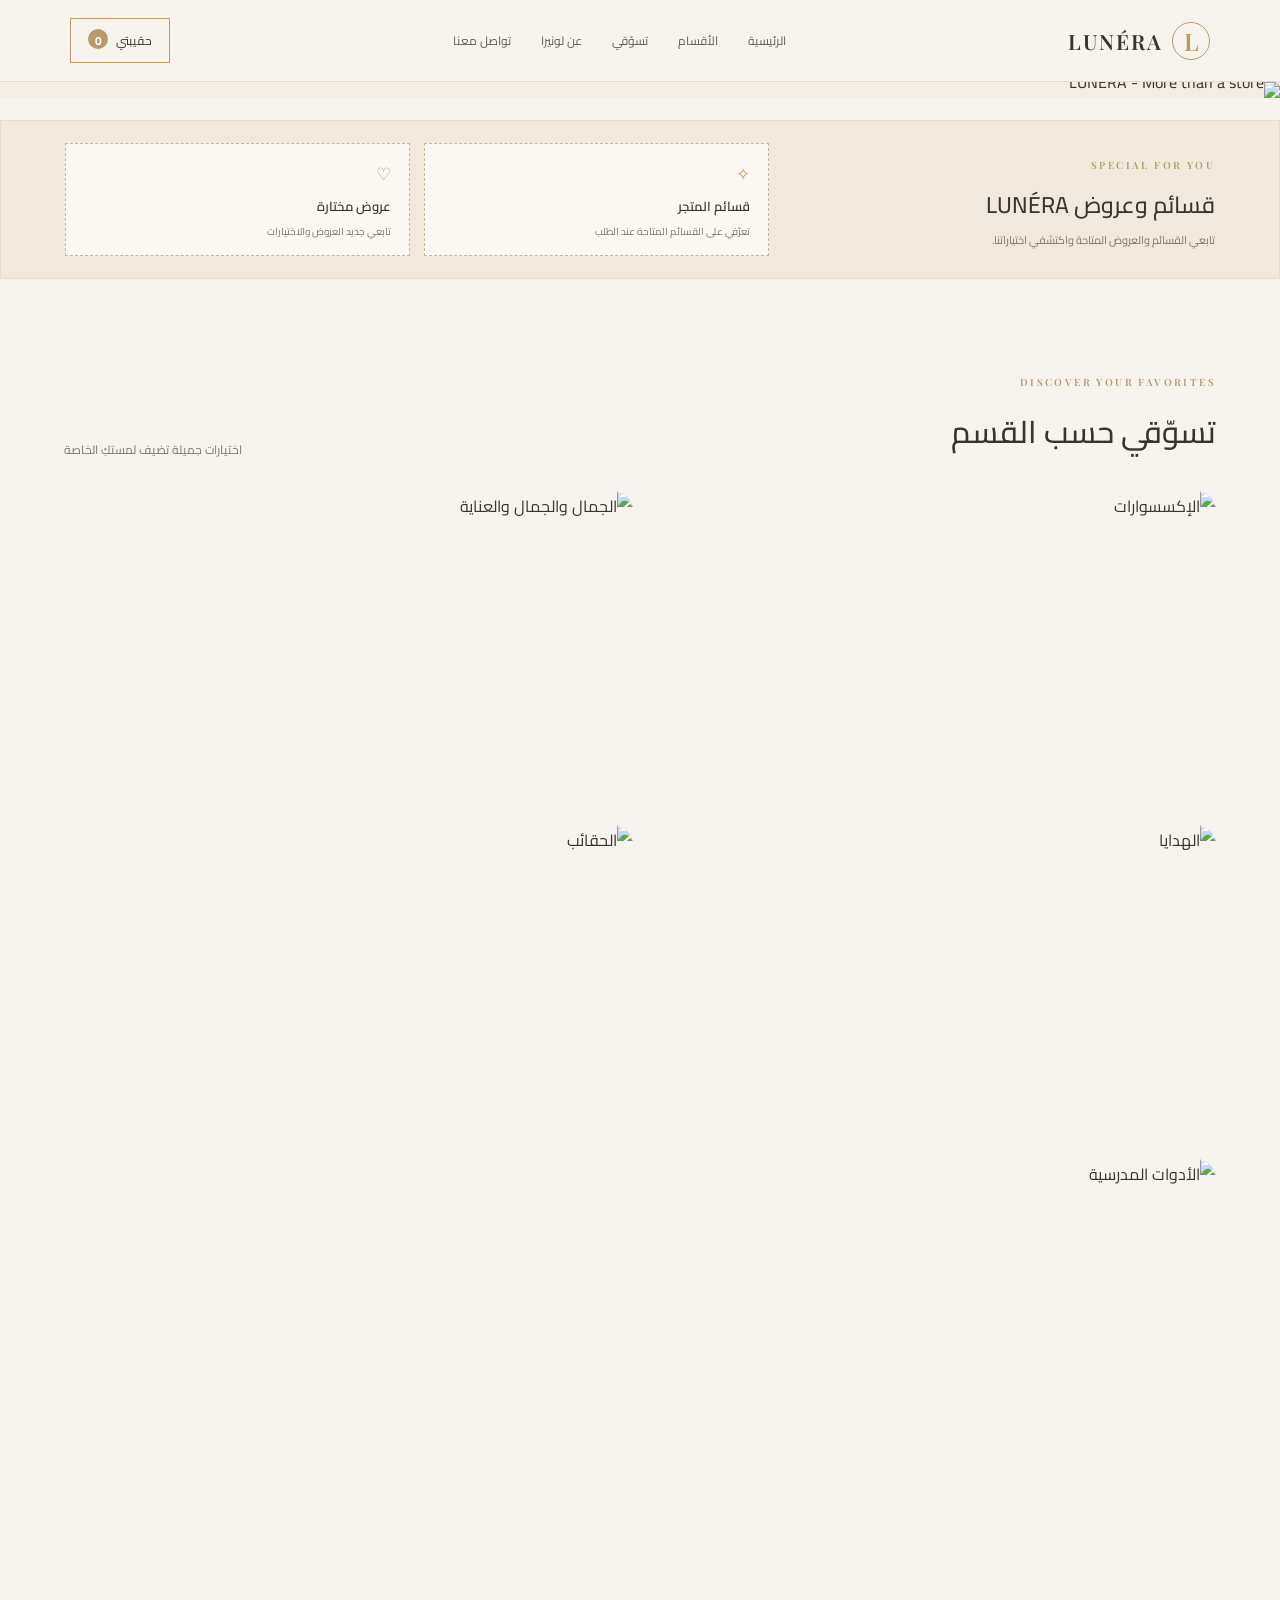
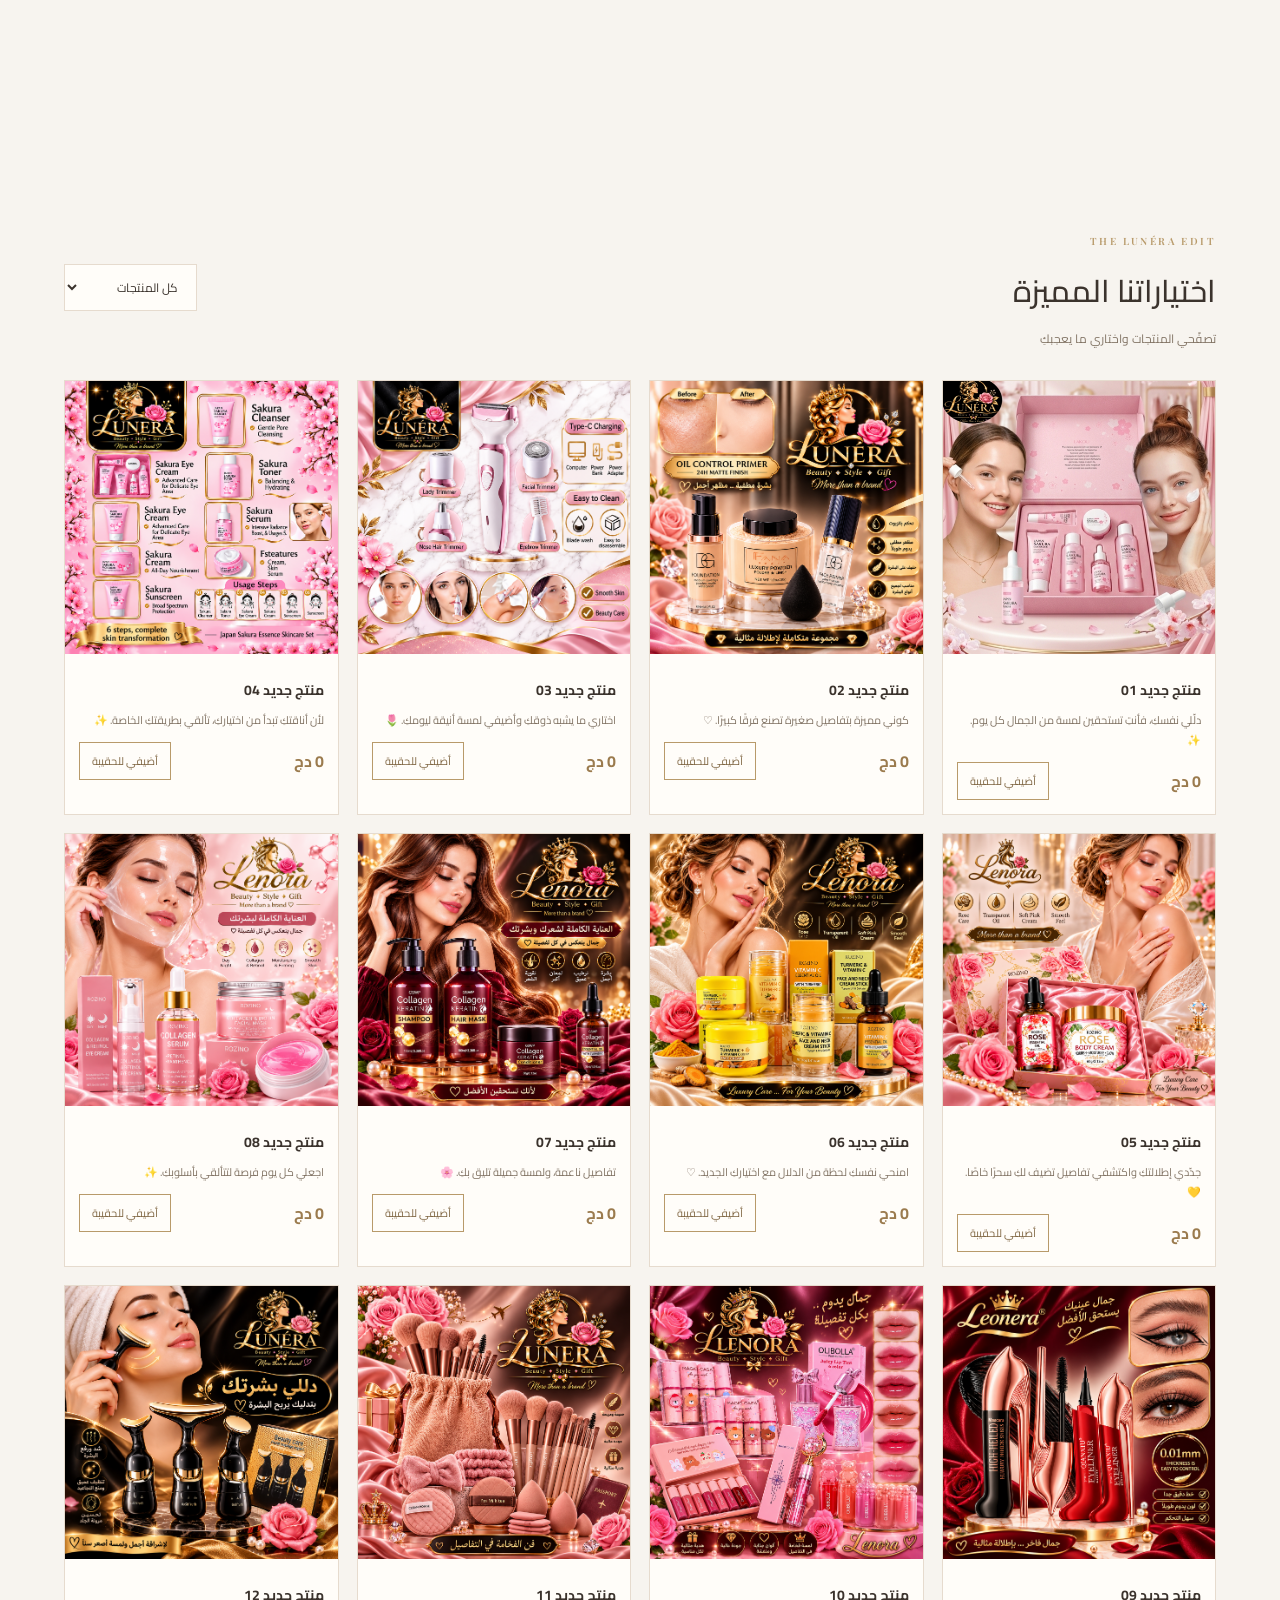
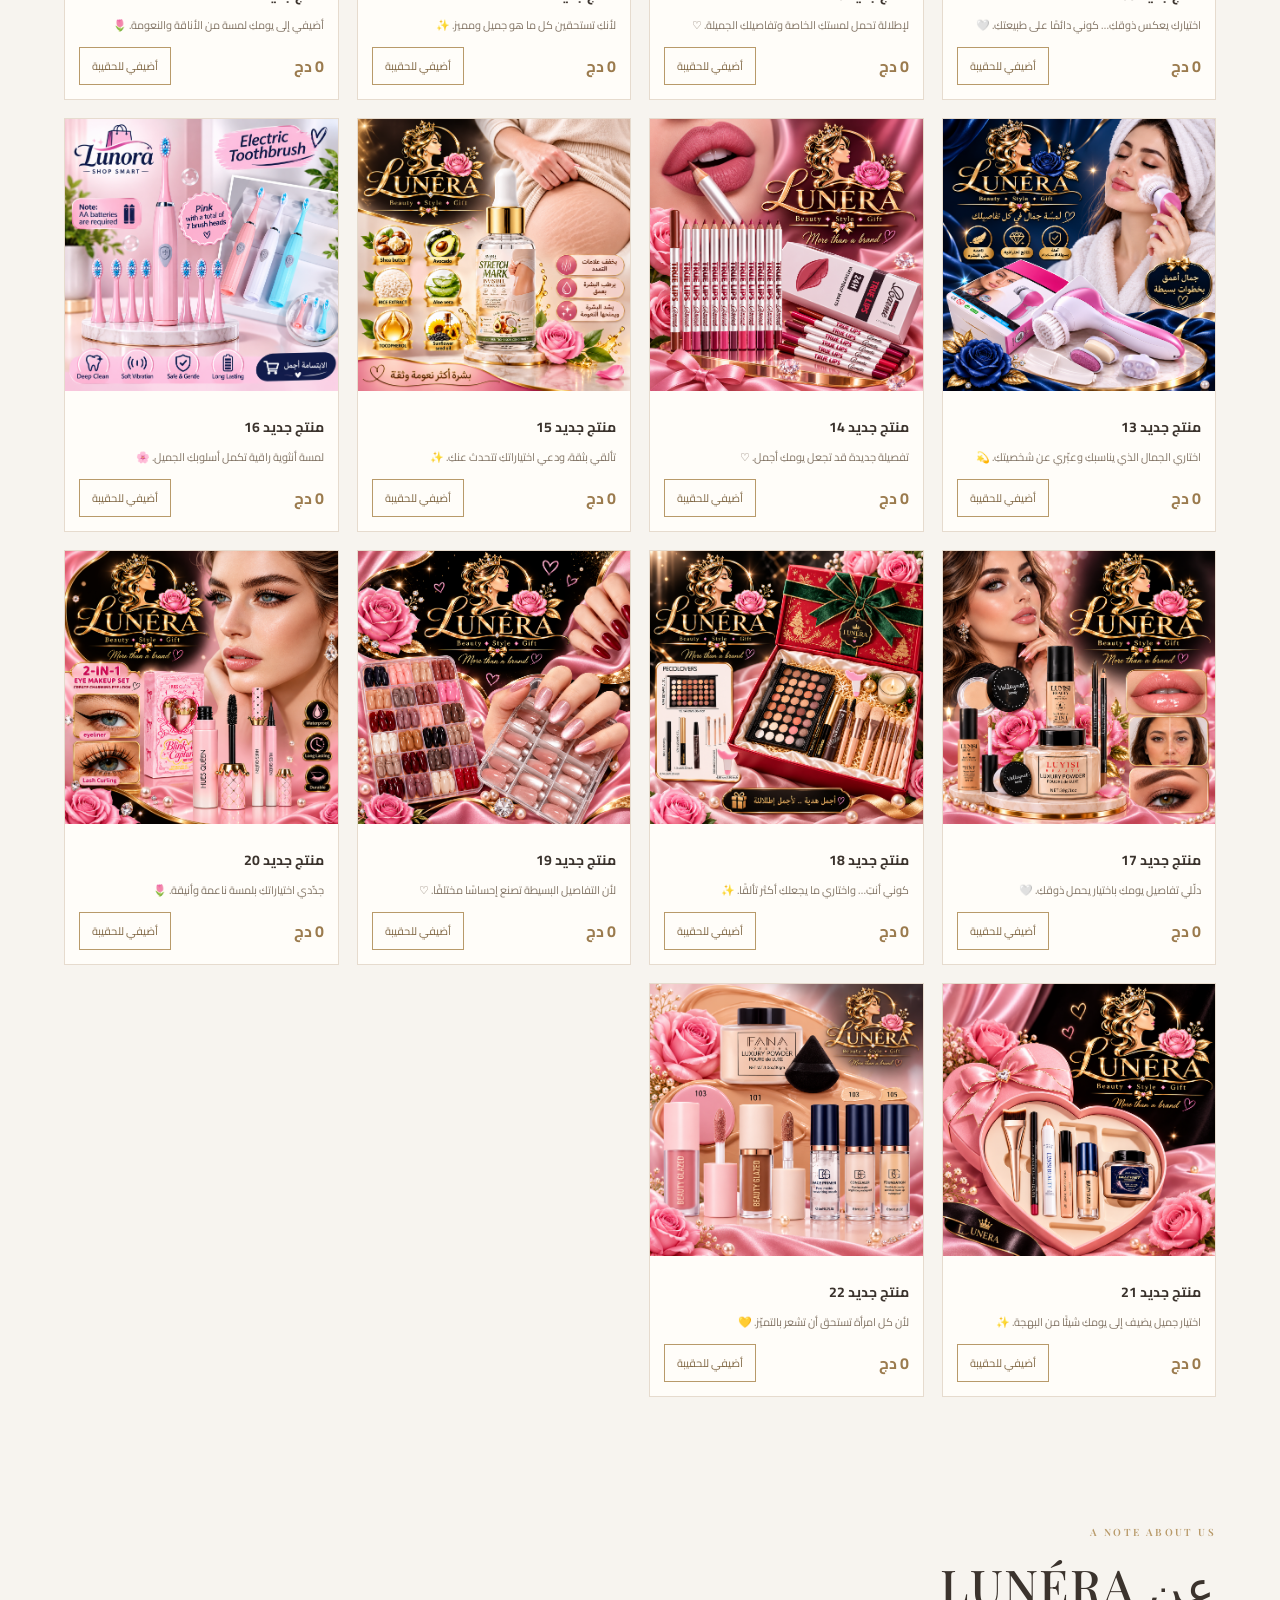
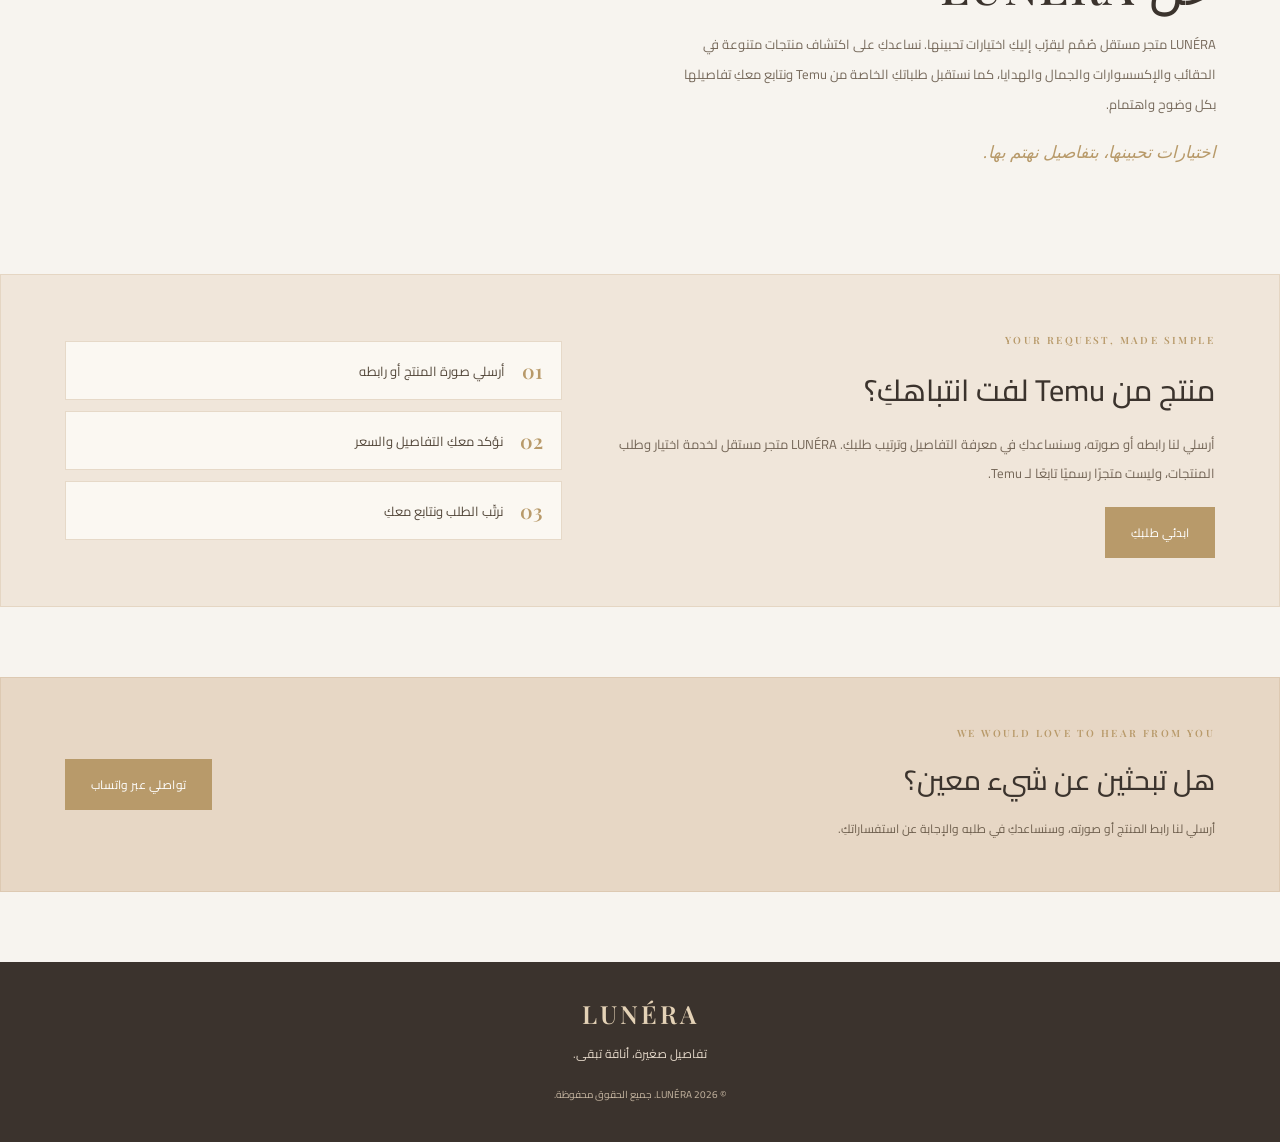
==== index.html @ aeb3ff76 "Remove leftover old bottom image from about section" ====
<!doctype html>
<html lang="ar" dir="rtl">
<head>
<meta charset="utf-8"><meta name="viewport" content="width=device-width,initial-scale=1">
<meta name="theme-color" content="#f7f4ef">
<meta name="description" content="LUNÉRA متجر مستقل يساعدكِ على اكتشاف وطلب اختيارات مميزة من Temu في الجمال والحقائب والإكسسوارات والهدايا.">
<title>LUNÉRA | لونيرا</title>
<link rel="preconnect" href="https://fonts.googleapis.com">
<link href="https://fonts.googleapis.com/css2?family=Cairo:wght@400;500;600;700;800&family=Playfair+Display:wght@500;600;700&display=swap" rel="stylesheet">
<link rel="stylesheet" href="style.css?v=lunera-hero-coupons-02">
</head>
<body>
<header class="topbar">
  <a class="brand" href="#home" aria-label="LUNÉRA الرئيسية"><span class="brand-mark">L</span><span class="brand-name">LUNÉRA</span><small>اختيارات تليق بكِ</small></a>
  <nav aria-label="القائمة الرئيسية"><a href="#home">الرئيسية</a><a href="#categories">الأقسام</a><a href="#products">تسوّقي</a><a href="#about">عن لونيرا</a><a href="#contact">تواصل معنا</a></nav>
  <button class="cart-btn" id="openCart">حقيبتي <b id="cartCount">0</b></button>
</header>
<main id="home">
<section class="hero-banner" aria-label="واجهة LUNÉRA"><img src="https://i.ibb.co/3mbSy3ND/file-000000004c5481f4a9dcb3066d0fc762.png" alt="LUNÉRA - More than a store"><a class="hero-shop-link" href="#categories" aria-label="تسوّقي الآن">تسوّقي الآن</a></section>
<section class="coupon-strip" aria-label="قسائم وعروض LUNÉRA"><div class="coupon-intro"><span class="eyebrow">SPECIAL FOR YOU</span><h2>قسائم وعروض LUNÉRA</h2><p>تابعي القسائم والعروض المتاحة واكتشفي اختياراتنا.</p></div><div class="coupon-card"><span>✧</span><strong>قسائم المتجر</strong><small>تعرّفي على القسائم المتاحة عند الطلب</small></div><div class="coupon-card"><span>♡</span><strong>عروض مختارة</strong><small>تابعي جديد العروض والاختيارات</small></div></section>
<section class="section categories-section" id="categories">
  <div class="section-head"><div><span class="eyebrow">DISCOVER YOUR FAVORITES</span><h2>تسوّقي حسب القسم</h2></div><p>اختيارات جميلة تضيف لمستكِ الخاصة</p></div>
  <div class="category-grid category-banners">
    <button class="category" data-category="الإكسسوارات"><div class="cat-art"><img src="https://i.ibb.co/6cHGXTdV/Picsart-26-11-08-15-51-07-631.jpg" alt="الإكسسوارات"></div></button>
    <button class="category" data-category="الجمال والعناية"><div class="cat-art"><img src="https://i.ibb.co/hRt98vjc/Picsart-26-11-08-15-50-30-032.jpg" alt="الجمال والجمال والعناية"></div></button>
    <button class="category" data-category="الهدايا"><div class="cat-art"><img src="https://i.ibb.co/CLy6m0S/Picsart-26-11-08-15-51-40-936.jpg" alt="الهدايا"></div></button>
    <button class="category" data-category="الحقائب"><div class="cat-art"><img src="https://i.ibb.co/LXPQK1S2/Picsart-26-11-08-15-52-11-140.jpg" alt="الحقائب"></div></button>
    <button class="category category-wide" data-category="الأدوات المدرسية"><div class="cat-art"><img src="https://i.ibb.co/TMfzV0S5/Picsart-26-11-08-15-52-43-314.jpg" alt="الأدوات المدرسية"></div></button>
  </div>
</section>
<section class="section products-section" id="products">
  <div class="section-head products-head"><div><span class="eyebrow">THE LUNÉRA EDIT</span><h2>اختياراتنا المميزة</h2><p>تصفّحي المنتجات واختاري ما يعجبكِ</p></div><select id="filterCategory" aria-label="تصفية المنتجات"><option value="الكل">كل المنتجات</option><option>الحقائب</option><option>الإكسسوارات</option><option>الجمال والعناية</option><option>الهدايا</option><option>منتجات جديدة</option><option>الأدوات المدرسية</option></select></div>
  <div id="productGrid" class="product-grid"><div class="empty-state">قريبًا ستجدين هنا تشكيلتنا المختارة من LUNÉRA ♡</div></div>
</section>
<section class="about-section" id="about">
  <div class="about-copy"><span class="eyebrow">A NOTE ABOUT US</span><h2>عن LUNÉRA</h2><p>LUNÉRA متجر مستقل صُمّم ليقرّب إليكِ اختيارات تحبينها. نساعدكِ على اكتشاف منتجات متنوعة في الحقائب والإكسسوارات والجمال والهدايا، كما نستقبل طلباتكِ الخاصة من Temu ونتابع معكِ تفاصيلها بكل وضوح واهتمام.</p><p class="about-signature">اختيارات تحبينها، بتفاصيل نهتم بها.</p></div>
</section>
<section class="how-to-order" id="how-to-order">
  <div class="order-copy"><span class="eyebrow">YOUR REQUEST, MADE SIMPLE</span><h2>منتج من Temu لفت انتباهكِ؟</h2><p>أرسلي لنا رابطه أو صورته، وسنساعدكِ في معرفة التفاصيل وترتيب طلبكِ. LUNÉRA متجر مستقل لخدمة اختيار وطلب المنتجات، وليست متجرًا رسميًا تابعًا لـ Temu.</p><a class="gold-btn" href="#contact">ابدئي طلبكِ</a></div>
  <div class="order-steps"><div><b>01</b><span>أرسلي صورة المنتج أو رابطه</span></div><div><b>02</b><span>نؤكد معكِ التفاصيل والسعر</span></div><div><b>03</b><span>نرتّب الطلب ونتابع معكِ</span></div></div>
</section>
<section class="contact" id="contact"><div><span class="eyebrow">WE WOULD LOVE TO HEAR FROM YOU</span><h2>هل تبحثين عن شيء معين؟</h2><p>أرسلي لنا رابط المنتج أو صورته، وسنساعدكِ في طلبه والإجابة عن استفساراتكِ.</p></div><a id="contactWhatsApp" class="gold-btn" href="#">تواصلي عبر واتساب</a></section>
</main>
<footer><div class="footer-brand">LUNÉRA</div><p>تفاصيل صغيرة، أناقة تبقى.</p><small>© <span id="year"></span> LUNÉRA. جميع الحقوق محفوظة.</small></footer>
<div class="overlay" id="cartOverlay"><aside class="cart-panel"><div class="cart-head"><h3>حقيبة التسوق</h3><button id="closeCart" aria-label="إغلاق">×</button></div><div id="cartItems" class="cart-items"><p class="muted">حقيبتك فارغة حاليًا.</p></div><div class="cart-total"><span>المجموع</span><strong id="cartTotal">0 دج</strong></div><form id="checkoutForm"><input id="customerName" placeholder="الاسم الكامل" required><input id="customerPhone" placeholder="رقم الهاتف" inputmode="tel" required><select id="customerWilaya" required><option value="">اختاري الولاية</option></select><textarea id="customerAddress" placeholder="العنوان بالتفصيل" required></textarea><button class="gold-btn full" type="submit">إرسال الطلب عبر واتساب</button></form></aside></div>
<script src="store.js"></script>
</body></html>
---- style.css ----
:root{--ivory:#f7f4ef;--cream:#f3ede4;--champagne:#ead9c6;--sand:#d9c4ac;--gold:#b89a6a;--gold-light:#e4d2b6;--ink:#3b332d;--muted:#827465;--line:#e6dbce;--white:#fffdf9}
*{box-sizing:border-box}html{scroll-behavior:smooth;background:var(--ivory)}body{margin:0;background:var(--ivory);color:var(--ink);font-family:Cairo,Arial,sans-serif}a{color:inherit}button,select,input,textarea{font:inherit}button{cursor:pointer}
.topbar{height:82px;padding:0 5.5%;display:flex;align-items:center;justify-content:space-between;gap:24px;background:rgba(247,244,239,.96);border-bottom:1px solid var(--line);position:sticky;top:0;z-index:20;backdrop-filter:blur(14px)}
.brand{display:flex;align-items:center;gap:9px;text-decoration:none;color:var(--ink)}.brand-mark{width:38px;height:38px;border:1px solid var(--gold);border-radius:50%;display:grid;place-items:center;color:var(--gold);font:600 24px 'Playfair Display',serif}.brand-name{font:600 21px 'Playfair Display',serif;letter-spacing:2px}.brand small{display:none}
nav{display:flex;align-items:center;gap:30px}nav a{text-decoration:none;color:#65594d;font-size:12px;transition:color .2s}nav a:hover{color:var(--gold)}
.cart-btn{border:1px solid var(--gold);border-radius:0;padding:10px 17px;background:transparent;color:var(--ink);font-size:12px}.cart-btn b{display:inline-grid;place-items:center;min-width:20px;height:20px;border-radius:50%;margin-right:5px;background:var(--gold);color:white}
.hero{min-height:590px;padding:54px 7%;display:grid;grid-template-columns:.88fr 1.12fr;gap:5%;align-items:center;background:linear-gradient(115deg,#f7f4ef 0%,#f2e8dc 100%);overflow:hidden}
.hero-copy{max-width:510px}.eyebrow{font:600 10px 'Playfair Display',serif;letter-spacing:2.4px;color:var(--gold);display:inline-block}.hero h1{font-size:clamp(38px,5vw,66px);font-weight:500;line-height:1.35;margin:18px 0;color:var(--ink)}.hero h1 em{font:500 clamp(44px,5.5vw,72px) 'Playfair Display',serif;color:var(--gold);font-style:normal}.hero p{max-width:450px;font-size:14px;line-height:2.2;color:#76695b;margin:0 0 25px}.gold-btn{display:inline-flex;align-items:center;justify-content:center;gap:18px;padding:13px 25px;background:var(--gold);border:1px solid var(--gold);color:white;text-decoration:none;font-size:12px;letter-spacing:.2px;transition:all .2s}.gold-btn:hover{background:#9f8054;transform:translateY(-2px)}.hero-note{display:block;margin-top:24px;color:#998977;font-size:10px;letter-spacing:.3px}
.hero-gallery{height:465px;position:relative;display:grid;grid-template-columns:1.35fr .8fr;grid-template-rows:1fr 1fr;gap:12px;direction:ltr}.hero-photo{overflow:hidden;background:var(--champagne)}.hero-photo img{width:100%;height:100%;display:block;object-fit:cover}.hero-photo-main{grid-row:1/3}.hero-photo-top,.hero-photo-bottom{min-height:0}.gallery-stamp{position:absolute;bottom:20px;left:20px;padding:12px 16px;background:rgba(247,244,239,.92);color:var(--ink);font:600 16px 'Playfair Display',serif;letter-spacing:2px;text-align:center}.gallery-stamp small{font:9px Cairo;letter-spacing:1px;color:var(--gold)}
.promise{display:flex;justify-content:center;gap:9%;padding:17px 12px;background:#eee5da;border-top:1px solid #e7d9c7;border-bottom:1px solid #e7d9c7;color:#695b4b;font-size:11px}
.section{max-width:1500px;margin:auto;padding:78px 5%}.section-head{display:flex;align-items:end;justify-content:space-between;gap:20px;margin-bottom:30px}.section-head h2,.about-copy h2,.contact h2{font-size:31px;font-weight:500;margin:8px 0 0;color:var(--ink)}.section-head p{font-size:12px;color:var(--muted);margin:0}.category-grid{display:grid;grid-template-columns:repeat(4,minmax(0,1fr));gap:17px}.category{padding:0 0 18px;text-align:right;background:var(--white);border:1px solid var(--line);color:var(--ink);transition:transform .25s,box-shadow .25s}.category:hover{transform:translateY(-5px);box-shadow:0 14px 32px #55432b12}.cat-art{height:255px;overflow:hidden;background:#eee5da}.cat-art img{width:100%;height:100%;object-fit:cover;display:block;transition:transform .5s}.category:hover .cat-art img{transform:scale(1.04)}.category-kicker{display:block;margin:15px 17px 3px;color:var(--gold);font:10px 'Playfair Display',serif;letter-spacing:1.5px}.category strong{display:block;margin:0 17px;font-size:17px;font-weight:600}.category small{display:block;margin:2px 17px;color:var(--muted);font-size:11px}
.products-section{padding-top:25px}.products-head{align-items:center}.products-head p{margin-top:7px}.section-head select{padding:10px 14px;border:1px solid var(--line);background:var(--white);color:var(--ink);border-radius:0;font-size:12px}.product-grid{display:grid;grid-template-columns:repeat(4,minmax(0,1fr));gap:18px}.product-card{border:1px solid var(--line);background:var(--white);overflow:hidden}.product-card img{width:100%;aspect-ratio:1/1;object-fit:cover;background:var(--cream)}.product-info{padding:14px}.product-info h3{font-size:14px;margin:0 0 7px;color:var(--ink)}.product-info p{color:var(--muted);font-size:11px;margin:0 0 12px}.product-bottom{display:flex;align-items:center;justify-content:space-between;gap:8px}.price{font-weight:700;color:#9b7b4e}.add-btn{border:1px solid var(--gold);background:transparent;color:#806744;padding:8px 12px;font-size:11px}.add-btn:hover{background:var(--gold);color:white}.empty-state{grid-column:1/-1;text-align:center;padding:45px 15px;border:1px dashed #d7c4aa;background:#fffdf9;color:#887762}
.about-section{max-width:1380px;margin:20px auto 75px;padding:0 5%;display:grid;grid-template-columns:1fr 1fr;align-items:center;gap:7%}.about-image{height:390px;overflow:hidden;background:var(--champagne)}.about-image img{width:100%;height:100%;object-fit:cover;display:block}.about-copy{padding:20px 0}.about-copy h2{font:500 48px 'Playfair Display',serif;letter-spacing:1px}.about-copy p{font-size:13px;line-height:2.3;color:#76695b}.about-copy .about-signature{font:italic 17px 'Playfair Display',serif;color:var(--gold);margin-top:20px}
.how-to-order{max-width:1380px;margin:0 auto 70px;padding:48px 5%;display:grid;grid-template-columns:1.1fr .9fr;gap:45px;align-items:center;background:#f0e6da;border:1px solid #e5d6c3}.how-to-order h2{font-size:30px;font-weight:500;margin:9px 0 12px}.how-to-order p{font-size:13px;line-height:2.2;color:#746657;margin:0 0 20px}.order-steps{display:grid;gap:11px}.order-steps>div{display:flex;align-items:center;gap:17px;padding:15px 18px;background:#fbf8f2;border:1px solid #e6d9c8;color:#54483b;font-size:13px}.order-steps b{font:600 20px 'Playfair Display',serif;color:var(--gold)}
.contact{max-width:1380px;margin:0 auto 70px;padding:38px 5%;display:flex;align-items:center;justify-content:space-between;gap:25px;background:#e7d7c5;border:1px solid #ddc9b2}.contact h2{font-size:28px}.contact p{font-size:12px;color:#6f604f;line-height:1.9}
footer{text-align:center;padding:35px 15px;background:#3b332d;color:#f7f4ef}footer .footer-brand{font:600 25px 'Playfair Display',serif;letter-spacing:3px;color:#e4d2b6}footer p{font-size:12px;color:#e3d7c8}footer small{font-size:10px;color:#c7b7a2}
.overlay{display:none;position:fixed;inset:0;background:#211b14a8;z-index:40;justify-content:flex-start}.overlay.show{display:flex}.cart-panel{background:var(--white);width:min(440px,100%);height:100%;padding:22px;overflow:auto;box-shadow:10px 0 40px #0002}.cart-head{display:flex;justify-content:space-between;align-items:center}.cart-head h3{margin:0}.cart-head button{border:0;background:none;font-size:30px;color:var(--ink)}.cart-items{padding:15px 0}.cart-line{display:flex;justify-content:space-between;gap:10px;border-bottom:1px solid var(--line);padding:10px 0;font-size:13px}.cart-line button{border:0;background:none;color:#9b7b4e}.muted{color:var(--muted)}.cart-total{display:flex;justify-content:space-between;border-top:1px solid var(--line);padding:15px 0;font-weight:800}#checkoutForm{display:grid;gap:10px}#checkoutForm input,#checkoutForm select,#checkoutForm textarea{width:100%;padding:12px;border:1px solid var(--line);font:inherit;background:white;color:var(--ink)}#checkoutForm textarea{min-height:75px}.full{width:100%;border:0}
@media(max-width:900px){.topbar{padding:0 3%;gap:12px}nav{gap:14px}.hero{padding:40px 5%;min-height:490px}.hero-gallery{height:390px}.cat-art{height:200px}}
@media(max-width:650px){.topbar{height:68px;padding:0 4%;gap:8px}.brand-mark{width:31px;height:31px;font-size:20px}.brand-name{font-size:16px}nav{gap:10px}nav a{font-size:9px}nav a:nth-child(4),nav a:nth-child(5){display:none}.cart-btn{padding:7px 9px;font-size:10px}.hero{display:flex;flex-direction:column-reverse;gap:23px;padding:24px 5% 32px;min-height:0}.hero-gallery{width:100%;height:300px;grid-template-columns:1.25fr .8fr;gap:7px}.hero-copy{width:100%;max-width:none}.hero h1{font-size:38px;margin:9px 0}.hero h1 em{font-size:45px}.hero p{font-size:12px;line-height:2}.hero-note{margin-top:14px}.promise{gap:12px;flex-wrap:wrap;font-size:9px;padding:13px 7px}.section{padding:48px 4%}.section-head{align-items:start;flex-direction:column;margin-bottom:20px}.section-head h2,.about-copy h2{font-size:26px}.section-head p{font-size:11px}.category-grid{grid-template-columns:repeat(2,minmax(0,1fr));gap:11px}.cat-art{height:160px}.category strong{font-size:14px}.category small{font-size:10px}.category-kicker{font-size:8px;margin-top:11px}.products-head{flex-direction:row;align-items:end}.products-head h2{font-size:23px}.products-head select{max-width:115px;font-size:10px;padding:8px 7px}.product-grid{grid-template-columns:repeat(2,minmax(0,1fr));gap:10px}.product-info{padding:10px}.product-info h3{font-size:12px}.product-info p{font-size:10px}.add-btn{font-size:10px;padding:6px 8px}.about-section{grid-template-columns:1fr;gap:18px;margin:5px auto 45px;padding:0 4%}.about-image{height:260px}.about-copy{padding:0}.about-copy p{font-size:12px}.how-to-order{margin:0 4% 45px;padding:28px 5%;grid-template-columns:1fr;gap:20px}.how-to-order h2{font-size:24px}.how-to-order p{font-size:12px}.order-steps>div{padding:12px;font-size:11px}.contact{margin:0 4% 45px;padding:28px 5%;display:block;text-align:center}.contact h2{font-size:23px}.contact p{font-size:11px}.contact .gold-btn{margin-top:12px}}
@media(max-width:380px){nav{gap:7px}nav a{font-size:8px}.brand-name{font-size:14px}.cart-btn{font-size:9px;padding:6px}.hero-gallery{height:250px}.cat-art{height:135px}}

/* LUNÉRA visual layout: supplied hero and five category banners */
.hero-banner{position:relative;width:100%;max-width:1500px;margin:0 auto;background:var(--cream);overflow:hidden;line-height:0}
.hero-banner>img{display:block;width:100%;height:auto;max-height:560px;object-fit:cover;object-position:center}
.hero-shop-link{position:absolute;left:15%;bottom:18%;width:1px;height:1px;overflow:hidden;opacity:0}
.coupon-strip{max-width:1380px;margin:22px auto 8px;padding:22px 5%;display:grid;grid-template-columns:1.25fr 1fr 1fr;gap:14px;align-items:center;background:#f1e8de;border:1px solid var(--line)}
.coupon-intro h2{font-size:23px;font-weight:500;margin:5px 0;color:var(--ink)}.coupon-intro p{font-size:11px;color:var(--muted);margin:0;line-height:1.8}
.coupon-card{min-height:88px;padding:14px 18px;display:flex;flex-direction:column;justify-content:center;gap:4px;background:#fbf8f3;border:1px dashed #cbb596;color:var(--ink)}.coupon-card>span{font-size:17px;color:var(--gold)}.coupon-card strong{font-size:13px;font-weight:600}.coupon-card small{font-size:10px;color:var(--muted)}
.category-banners{grid-template-columns:repeat(2,minmax(0,1fr));gap:15px}.category-banners .category{padding:0;border:0;background:transparent;overflow:hidden}.category-banners .cat-art{height:auto;aspect-ratio:570/320;background:transparent;border-radius:20px;overflow:hidden}.category-banners .cat-art img{width:100%;height:100%;object-fit:cover;display:block}.category-banners .category-wide{grid-column:1/-1}.category-banners .category-wide .cat-art{aspect-ratio:2.05/1}.category-banners .category:hover{transform:translateY(-3px);box-shadow:none}
@media(max-width:650px){.hero-banner>img{width:100%;height:auto;max-height:none;object-fit:contain}.coupon-strip{margin:12px 4% 0;padding:15px 12px;grid-template-columns:1fr 1fr;gap:9px}.coupon-intro{grid-column:1/-1}.coupon-intro h2{font-size:19px}.coupon-card{min-height:78px;padding:10px}.coupon-card strong{font-size:11px}.coupon-card small{font-size:9px}.category-banners{grid-template-columns:1fr;gap:11px}.category-banners .category-wide{grid-column:auto}.category-banners .cat-art{aspect-ratio:570/320;border-radius:15px}.category-banners .category-wide .cat-art{aspect-ratio:570/320}}
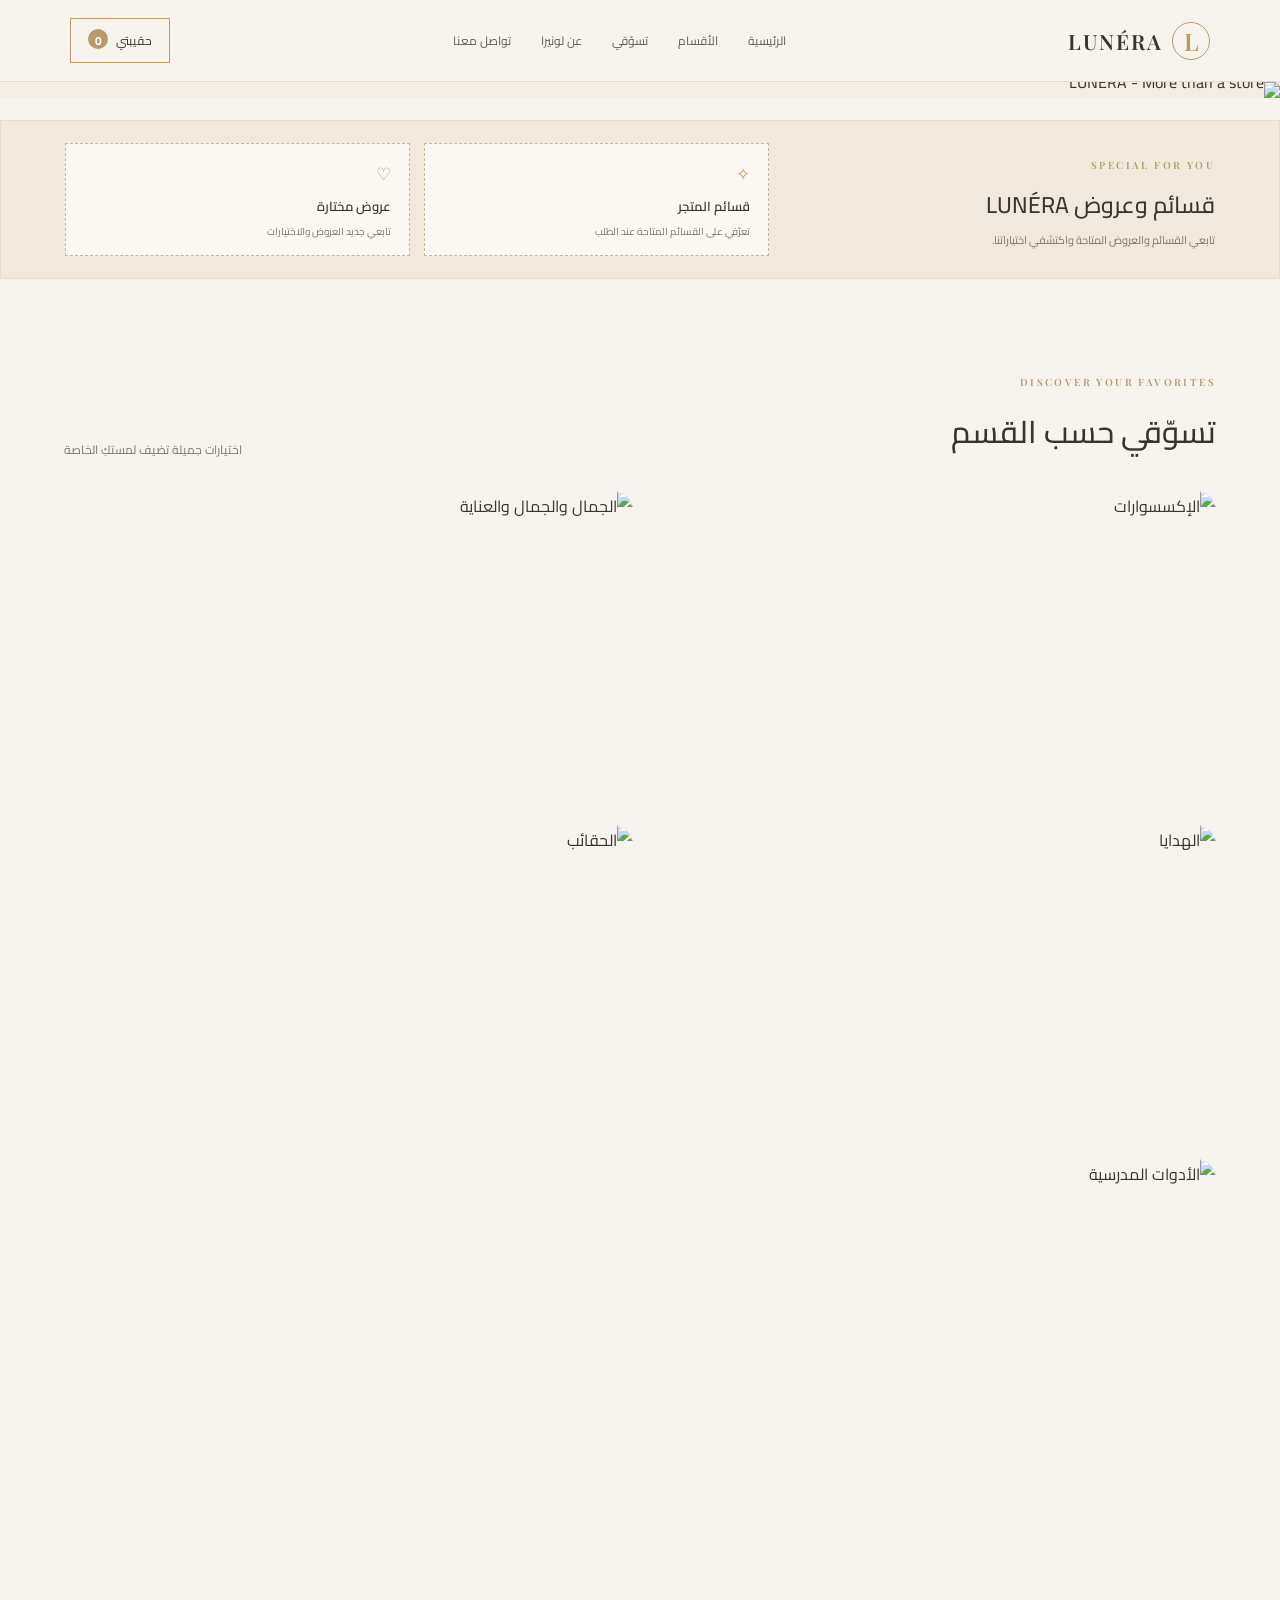
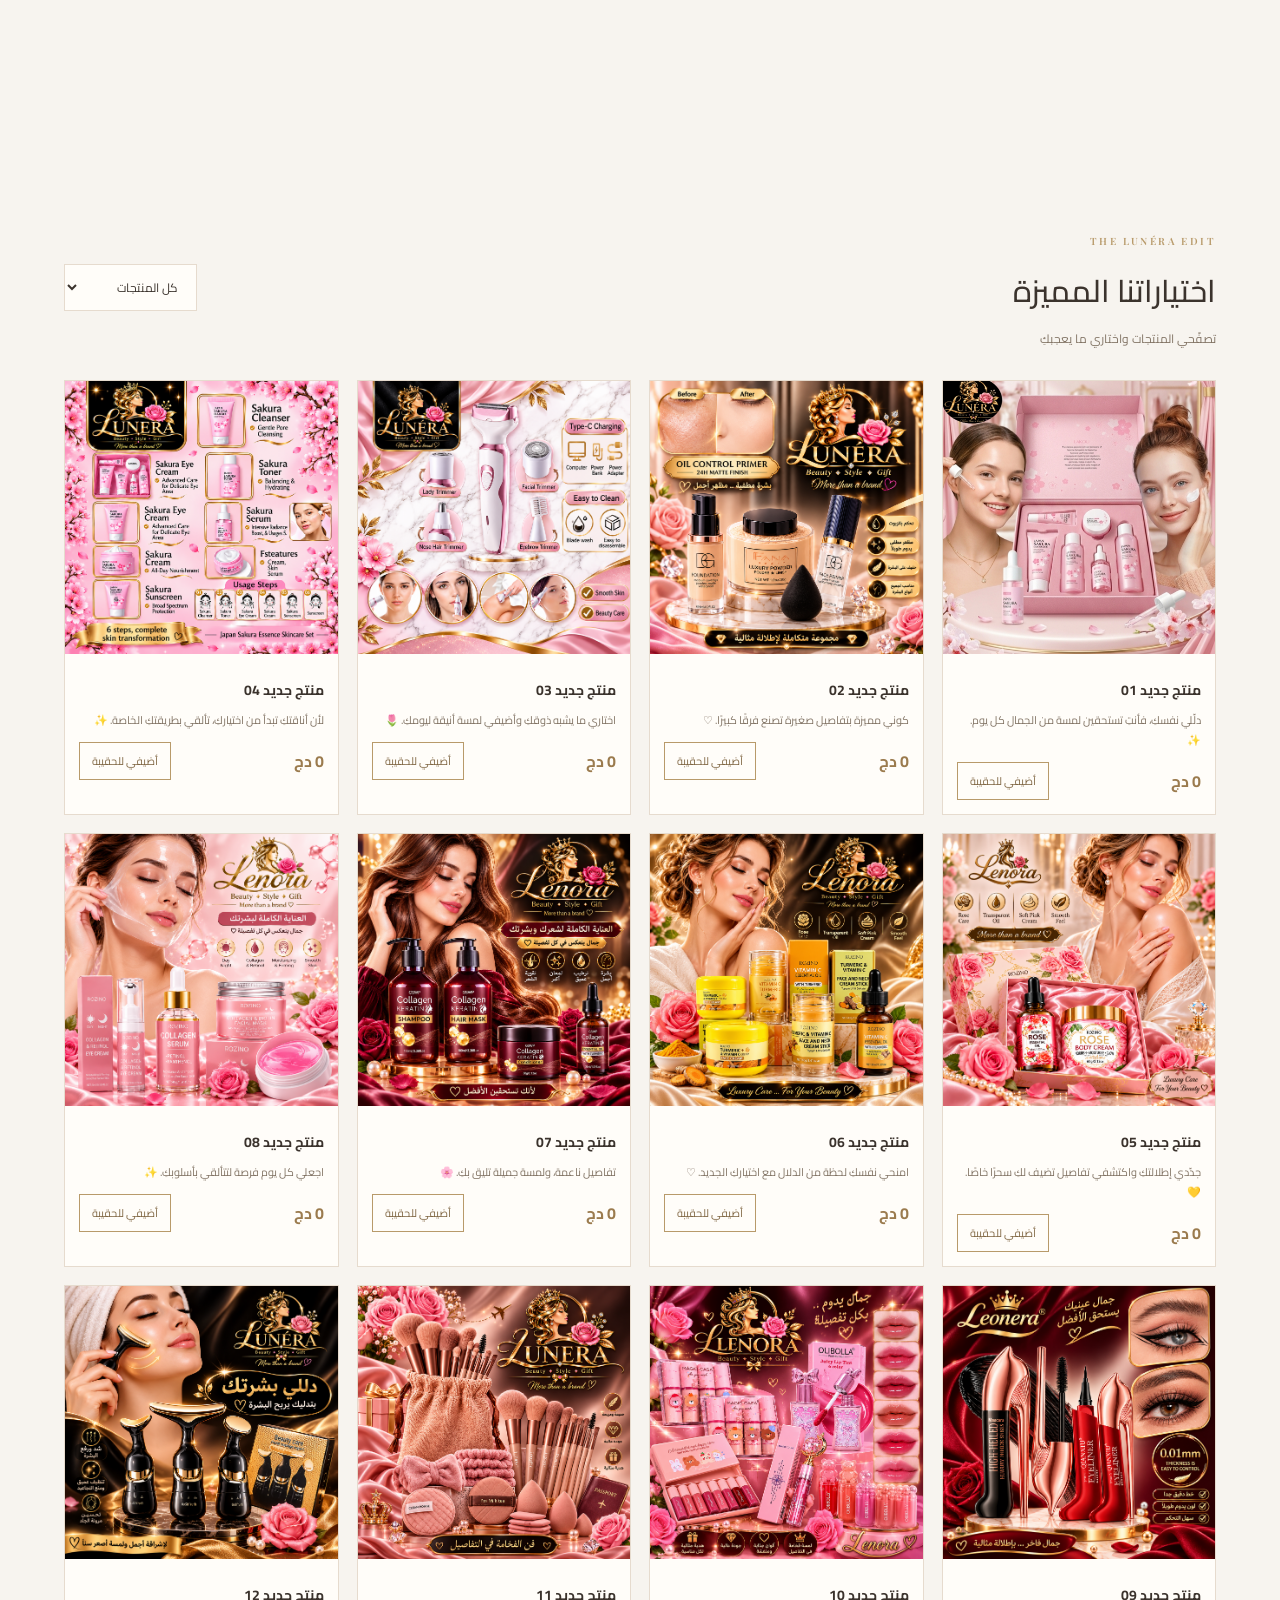
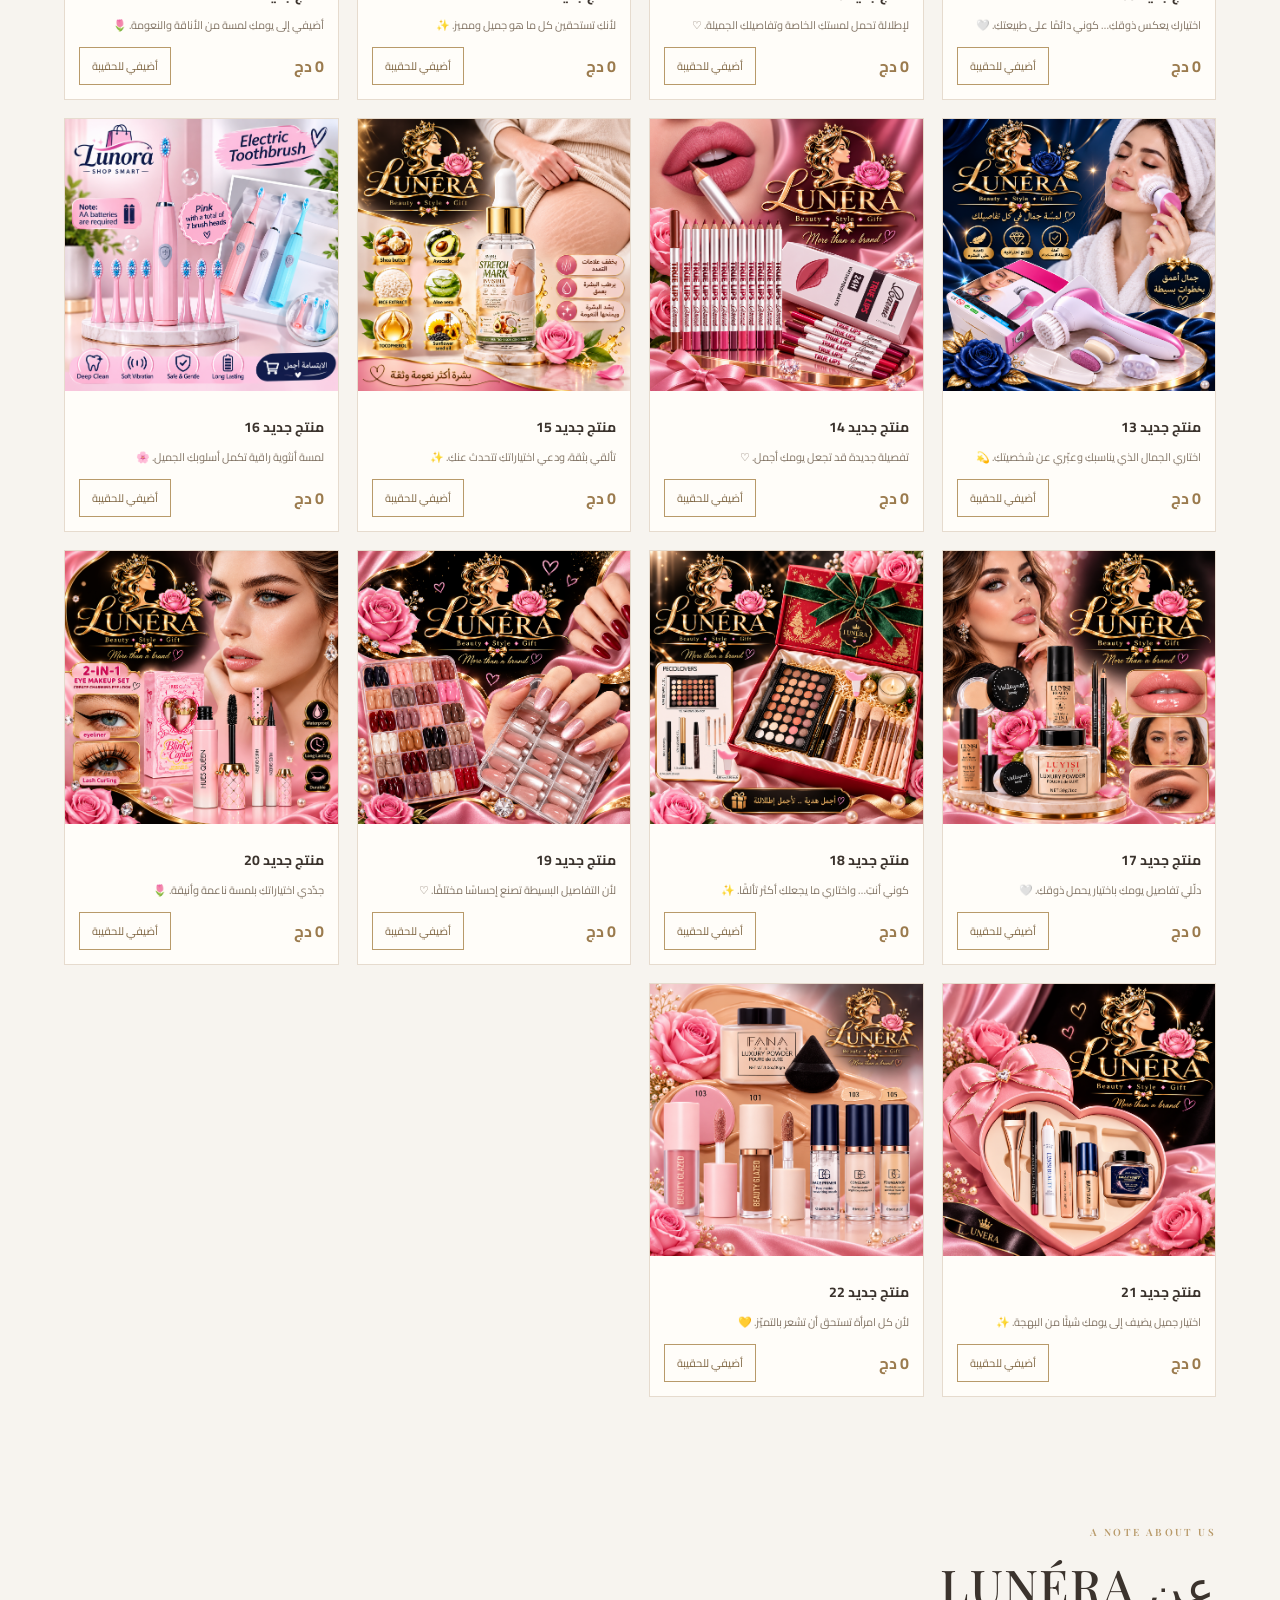
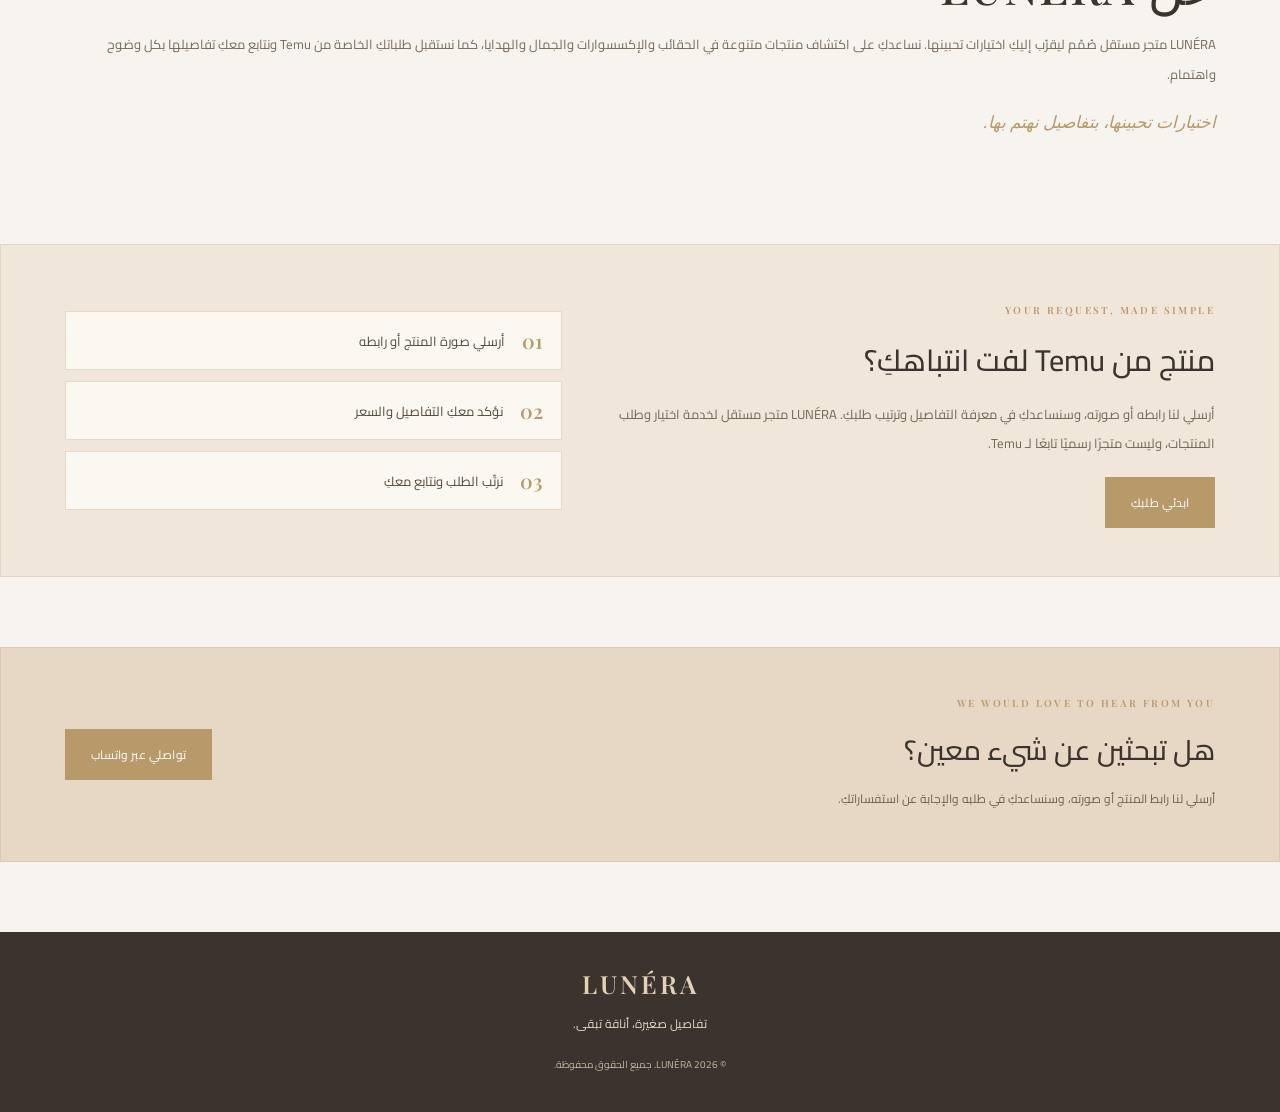
==== commit b4ec4057: "Refresh LUNERA layout stylesheet version" ====
--- a/index.html
+++ b/index.html
@@ -7,7 +7,7 @@
 <title>LUNÉRA | لونيرا</title>
 <link rel="preconnect" href="https://fonts.googleapis.com">
 <link href="https://fonts.googleapis.com/css2?family=Cairo:wght@400;500;600;700;800&family=Playfair+Display:wght@500;600;700&display=swap" rel="stylesheet">
-<link rel="stylesheet" href="style.css?v=lunera-hero-coupons-02">
+<link rel="stylesheet" href="style.css?v=lunera-order-layout-03">
 </head>
 <body>
 <header class="topbar">
--- a/style.css
+++ b/style.css
@@ -28,3 +28,29 @@
 .coupon-card{min-height:88px;padding:14px 18px;display:flex;flex-direction:column;justify-content:center;gap:4px;background:#fbf8f3;border:1px dashed #cbb596;color:var(--ink)}.coupon-card>span{font-size:17px;color:var(--gold)}.coupon-card strong{font-size:13px;font-weight:600}.coupon-card small{font-size:10px;color:var(--muted)}
 .category-banners{grid-template-columns:repeat(2,minmax(0,1fr));gap:15px}.category-banners .category{padding:0;border:0;background:transparent;overflow:hidden}.category-banners .cat-art{height:auto;aspect-ratio:570/320;background:transparent;border-radius:20px;overflow:hidden}.category-banners .cat-art img{width:100%;height:100%;object-fit:cover;display:block}.category-banners .category-wide{grid-column:1/-1}.category-banners .category-wide .cat-art{aspect-ratio:2.05/1}.category-banners .category:hover{transform:translateY(-3px);box-shadow:none}
 @media(max-width:650px){.hero-banner>img{width:100%;height:auto;max-height:none;object-fit:contain}.coupon-strip{margin:12px 4% 0;padding:15px 12px;grid-template-columns:1fr 1fr;gap:9px}.coupon-intro{grid-column:1/-1}.coupon-intro h2{font-size:19px}.coupon-card{min-height:78px;padding:10px}.coupon-card strong{font-size:11px}.coupon-card small{font-size:9px}.category-banners{grid-template-columns:1fr;gap:11px}.category-banners .category-wide{grid-column:auto}.category-banners .cat-art{aspect-ratio:570/320;border-radius:15px}.category-banners .category-wide .cat-art{aspect-ratio:570/320}}
+
+/* Keep the school-supplies banner visible on desktop and mobile */
+.category-banners .category-wide{display:block!important;grid-column:1/-1!important;visibility:visible!important;opacity:1!important}
+.category-banners .category-wide .cat-art{display:block!important;width:100%!important;min-height:170px!important;aspect-ratio:2.05/1!important}
+.category-banners .category-wide .cat-art img{display:block!important;width:100%!important;height:100%!important;min-height:170px!important;object-fit:cover!important}
+.about-section{grid-template-columns:1fr!important}
+@media(max-width:650px){.category-banners .category-wide{grid-column:auto!important;display:block!important}.category-banners .category-wide .cat-art{min-height:155px!important;aspect-ratio:570/320!important}.category-banners .category-wide .cat-art img{min-height:155px!important}}
+
+
+/* Approved LUNÉRA section order */
+.hero-banner{order:1}
+.coupon-strip{order:2}
+.categories-section{order:3}
+.category-banners{display:grid!important;grid-template-columns:repeat(2,minmax(0,1fr))!important;gap:15px!important}
+.category-banners>.category{display:block!important;min-width:0}
+.category-banners>.category-wide{grid-column:1/-1!important}
+.category-banners>.category .cat-art{width:100%;aspect-ratio:570/320;height:auto;min-height:0}
+.category-banners>.category .cat-art img{width:100%;height:100%;min-height:0;object-fit:cover}
+@media(max-width:650px){
+ .coupon-strip{grid-template-columns:1fr 1fr!important}
+ .coupon-intro{grid-column:1/-1!important}
+ .category-banners{grid-template-columns:repeat(2,minmax(0,1fr))!important;gap:10px!important}
+ .category-banners>.category-wide{grid-column:1/-1!important}
+ .category-banners>.category .cat-art{aspect-ratio:1/1.08;min-height:0}
+ .category-banners>.category-wide .cat-art{aspect-ratio:2.05/1;min-height:0}
+}
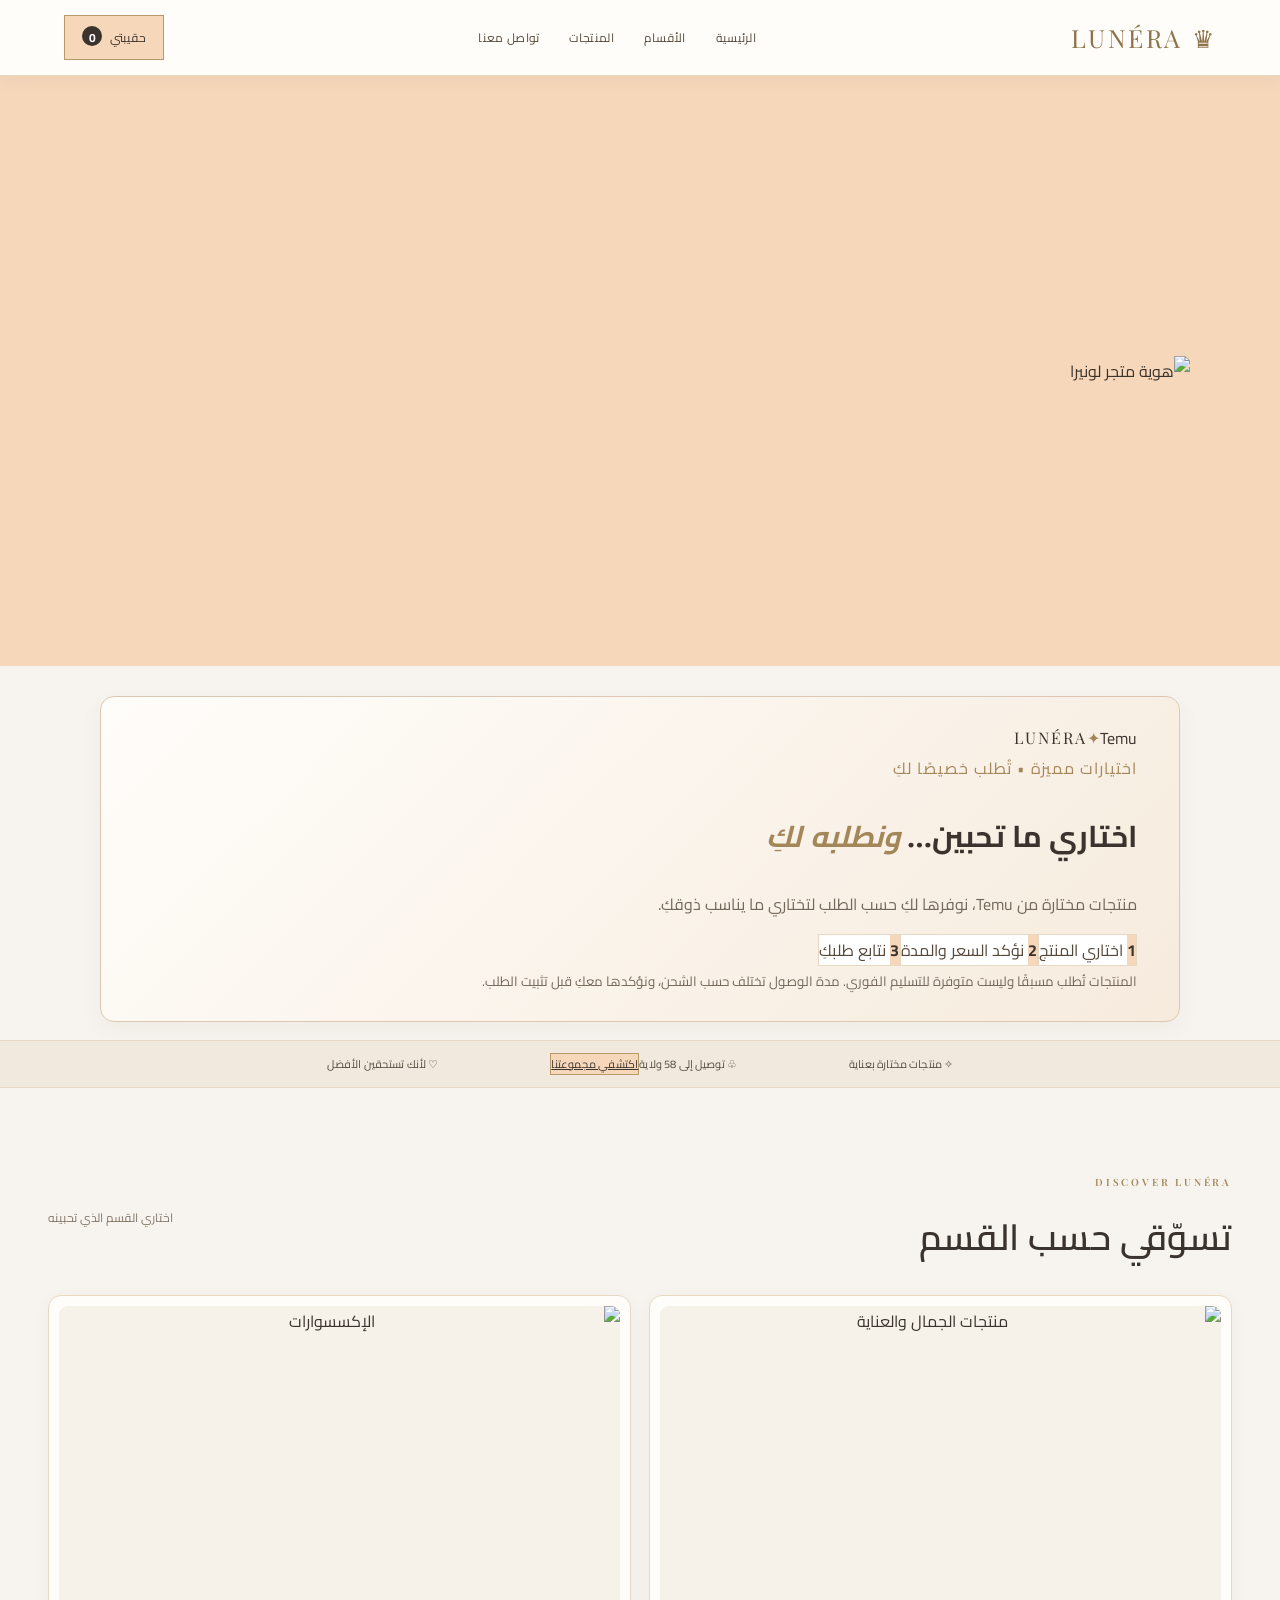
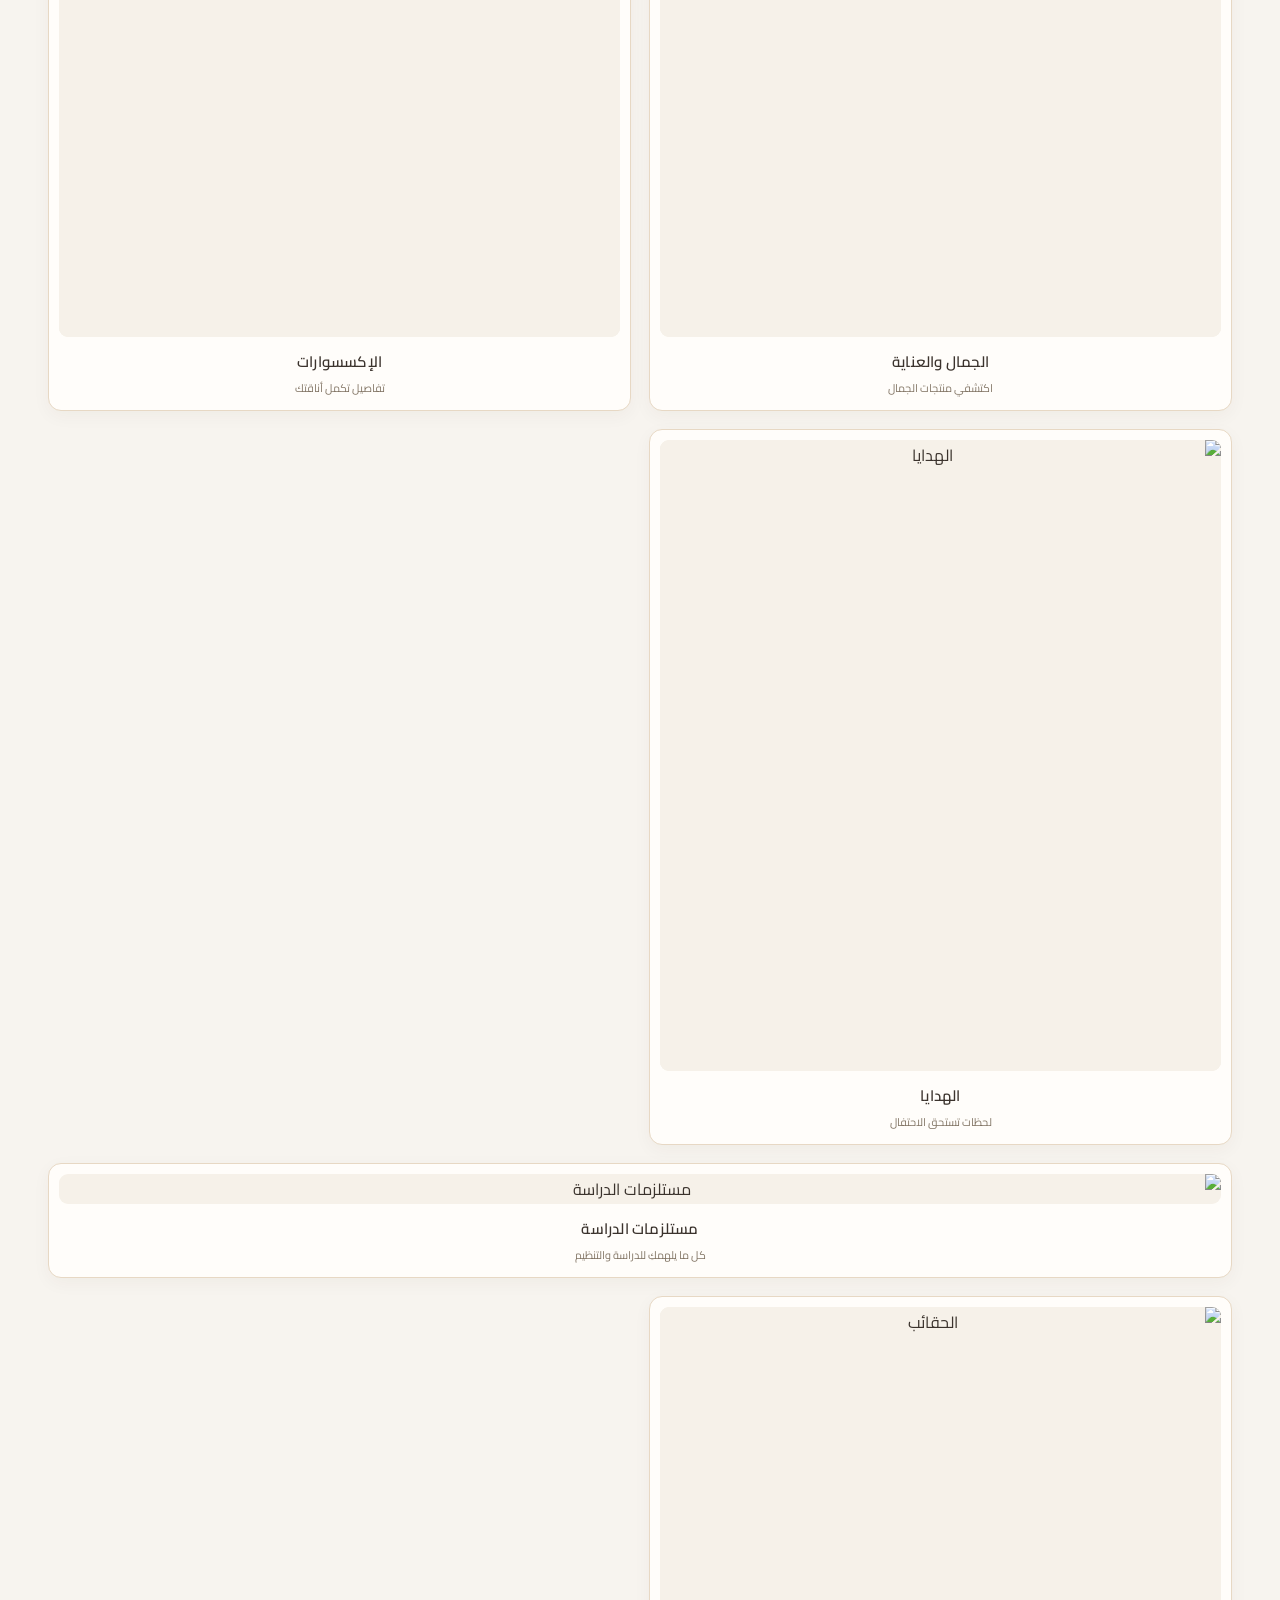
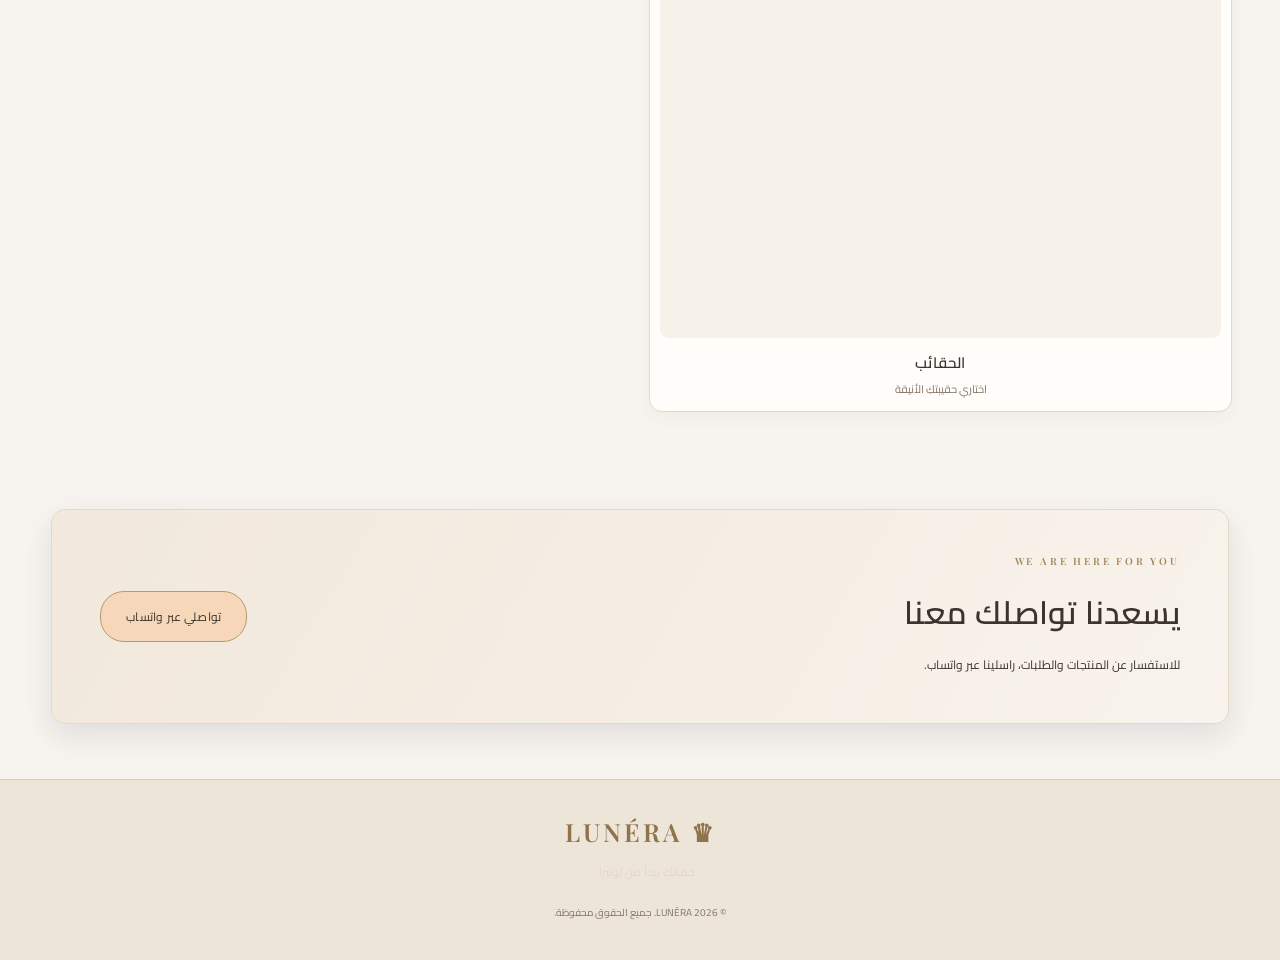
==== commit b1f85d97: "Replace live storefront hero and category imagery" ====
--- a/index.html
+++ b/index.html
@@ -2,46 +2,30 @@
 <html lang="ar" dir="rtl">
 <head>
 <meta charset="utf-8"><meta name="viewport" content="width=device-width,initial-scale=1">
-<meta name="theme-color" content="#f7f4ef">
-<meta name="description" content="LUNÉRA متجر مستقل يساعدكِ على اكتشاف وطلب اختيارات مميزة من Temu في الجمال والحقائب والإكسسوارات والهدايا.">
+<meta name="theme-color" content="#071A3D"><meta name="description" content="LUNÉRA - الجمال، الهدايا والإكسسوارات">
 <title>LUNÉRA | لونيرا</title>
-<link rel="preconnect" href="https://fonts.googleapis.com">
-<link href="https://fonts.googleapis.com/css2?family=Cairo:wght@400;500;600;700;800&family=Playfair+Display:wght@500;600;700&display=swap" rel="stylesheet">
-<link rel="stylesheet" href="style.css?v=lunera-order-layout-03">
+<link rel="preconnect" href="https://fonts.googleapis.com"><link href="https://fonts.googleapis.com/css2?family=Cairo:wght@400;500;600;700;800&family=Playfair+Display:wght@600;700&display=swap" rel="stylesheet">
+<link rel="stylesheet" href="style.css?v=20261104-temu-steps-compact">
+<link rel="stylesheet" href="luxury.css?v=20261107-preview">
+<style>.gift-special-note{grid-column:1/-1;margin:18px 0 4px;padding:20px 22px;border:1px solid rgba(198,160,91,.55);border-radius:16px;background:linear-gradient(135deg,rgba(255,255,255,.08),rgba(198,160,91,.08));color:inherit;line-height:1.9}.gift-special-note strong{display:block;color:#d8b879;margin-bottom:8px;font-size:1.05rem}.gift-special-note p{margin:5px 0}</style>
 </head>
 <body>
-<header class="topbar">
-  <a class="brand" href="#home" aria-label="LUNÉRA الرئيسية"><span class="brand-mark">L</span><span class="brand-name">LUNÉRA</span><small>اختيارات تليق بكِ</small></a>
-  <nav aria-label="القائمة الرئيسية"><a href="#home">الرئيسية</a><a href="#categories">الأقسام</a><a href="#products">تسوّقي</a><a href="#about">عن لونيرا</a><a href="#contact">تواصل معنا</a></nav>
-  <button class="cart-btn" id="openCart">حقيبتي <b id="cartCount">0</b></button>
-</header>
+<header class="topbar"><a class="brand" href="#home"><span class="crown">♛</span><span>LUNÉRA</span><small>لونيرا</small></a><nav><a href="#home">الرئيسية</a><a href="#categories">الأقسام</a><a href="#categories">المنتجات</a><a href="#contact">تواصل معنا</a></nav><button class="cart-btn" id="openCart">حقيبتي <b id="cartCount">0</b></button></header>
 <main id="home">
-<section class="hero-banner" aria-label="واجهة LUNÉRA"><img src="https://i.ibb.co/3mbSy3ND/file-000000004c5481f4a9dcb3066d0fc762.png" alt="LUNÉRA - More than a store"><a class="hero-shop-link" href="#categories" aria-label="تسوّقي الآن">تسوّقي الآن</a></section>
-<section class="coupon-strip" aria-label="قسائم وعروض LUNÉRA"><div class="coupon-intro"><span class="eyebrow">SPECIAL FOR YOU</span><h2>قسائم وعروض LUNÉRA</h2><p>تابعي القسائم والعروض المتاحة واكتشفي اختياراتنا.</p></div><div class="coupon-card"><span>✧</span><strong>قسائم المتجر</strong><small>تعرّفي على القسائم المتاحة عند الطلب</small></div><div class="coupon-card"><span>♡</span><strong>عروض مختارة</strong><small>تابعي جديد العروض والاختيارات</small></div></section>
-<section class="section categories-section" id="categories">
-  <div class="section-head"><div><span class="eyebrow">DISCOVER YOUR FAVORITES</span><h2>تسوّقي حسب القسم</h2></div><p>اختيارات جميلة تضيف لمستكِ الخاصة</p></div>
-  <div class="category-grid category-banners">
-    <button class="category" data-category="الإكسسوارات"><div class="cat-art"><img src="https://i.ibb.co/6cHGXTdV/Picsart-26-11-08-15-51-07-631.jpg" alt="الإكسسوارات"></div></button>
-    <button class="category" data-category="الجمال والعناية"><div class="cat-art"><img src="https://i.ibb.co/hRt98vjc/Picsart-26-11-08-15-50-30-032.jpg" alt="الجمال والجمال والعناية"></div></button>
-    <button class="category" data-category="الهدايا"><div class="cat-art"><img src="https://i.ibb.co/CLy6m0S/Picsart-26-11-08-15-51-40-936.jpg" alt="الهدايا"></div></button>
-    <button class="category" data-category="الحقائب"><div class="cat-art"><img src="https://i.ibb.co/LXPQK1S2/Picsart-26-11-08-15-52-11-140.jpg" alt="الحقائب"></div></button>
-    <button class="category category-wide" data-category="الأدوات المدرسية"><div class="cat-art"><img src="https://i.ibb.co/TMfzV0S5/Picsart-26-11-08-15-52-43-314.jpg" alt="الأدوات المدرسية"></div></button>
-  </div>
-</section>
-<section class="section products-section" id="products">
-  <div class="section-head products-head"><div><span class="eyebrow">THE LUNÉRA EDIT</span><h2>اختياراتنا المميزة</h2><p>تصفّحي المنتجات واختاري ما يعجبكِ</p></div><select id="filterCategory" aria-label="تصفية المنتجات"><option value="الكل">كل المنتجات</option><option>الحقائب</option><option>الإكسسوارات</option><option>الجمال والعناية</option><option>الهدايا</option><option>منتجات جديدة</option><option>الأدوات المدرسية</option></select></div>
-  <div id="productGrid" class="product-grid"><div class="empty-state">قريبًا ستجدين هنا تشكيلتنا المختارة من LUNÉRA ♡</div></div>
-</section>
-<section class="about-section" id="about">
-  <div class="about-copy"><span class="eyebrow">A NOTE ABOUT US</span><h2>عن LUNÉRA</h2><p>LUNÉRA متجر مستقل صُمّم ليقرّب إليكِ اختيارات تحبينها. نساعدكِ على اكتشاف منتجات متنوعة في الحقائب والإكسسوارات والجمال والهدايا، كما نستقبل طلباتكِ الخاصة من Temu ونتابع معكِ تفاصيلها بكل وضوح واهتمام.</p><p class="about-signature">اختيارات تحبينها، بتفاصيل نهتم بها.</p></div>
-</section>
-<section class="how-to-order" id="how-to-order">
-  <div class="order-copy"><span class="eyebrow">YOUR REQUEST, MADE SIMPLE</span><h2>منتج من Temu لفت انتباهكِ؟</h2><p>أرسلي لنا رابطه أو صورته، وسنساعدكِ في معرفة التفاصيل وترتيب طلبكِ. LUNÉRA متجر مستقل لخدمة اختيار وطلب المنتجات، وليست متجرًا رسميًا تابعًا لـ Temu.</p><a class="gold-btn" href="#contact">ابدئي طلبكِ</a></div>
-  <div class="order-steps"><div><b>01</b><span>أرسلي صورة المنتج أو رابطه</span></div><div><b>02</b><span>نؤكد معكِ التفاصيل والسعر</span></div><div><b>03</b><span>نرتّب الطلب ونتابع معكِ</span></div></div>
-</section>
-<section class="contact" id="contact"><div><span class="eyebrow">WE WOULD LOVE TO HEAR FROM YOU</span><h2>هل تبحثين عن شيء معين؟</h2><p>أرسلي لنا رابط المنتج أو صورته، وسنساعدكِ في طلبه والإجابة عن استفساراتكِ.</p></div><a id="contactWhatsApp" class="gold-btn" href="#">تواصلي عبر واتساب</a></section>
+<section class="hero"><img src="https://i.ibb.co/3mbSy3ND/file-000000004c5481f4a9dcb3066d0fc762.png" alt="هوية متجر لونيرا"/></section>
+<section class="preorder-feature" aria-label="طريقة الطلب من LUNÉRA"><div class="preorder-topline"><span class="preorder-brand">LUNÉRA</span><span class="preorder-divider">✦</span><span class="temu-wordmark">Temu</span></div><span class="preorder-kicker">اختيارات مميزة • تُطلب خصيصًا لكِ</span><h2>اختاري ما تحبين… <em>ونطلبه لكِ</em></h2><p>منتجات مختارة من Temu، نوفرها لكِ حسب الطلب لتختاري ما يناسب ذوقكِ.</p><div class="preorder-steps"><span><b>1</b> اختاري المنتج</span><span><b>2</b> نؤكد السعر والمدة</span><span><b>3</b> نتابع طلبكِ</span></div><small>المنتجات تُطلب مسبقًا وليست متوفرة للتسليم الفوري. مدة الوصول تختلف حسب الشحن، ونؤكدها معكِ قبل تثبيت الطلب.</small></section>
+<div class="promise"><span>✧ منتجات مختارة بعناية</span><div class="promise-delivery"><span>♧ توصيل إلى 58 ولاية</span><a class="promise-cta" href="#products">اكتشفي مجموعتنا</a></div><span>♡ لأنك تستحقين الأفضل</span></div>
+<section class="section" id="categories"><div class="section-head"><div><span class="eyebrow">DISCOVER LUNÉRA</span><h2>تسوّقي حسب القسم</h2></div><p>اختاري القسم الذي تحبينه</p></div><div class="category-grid">
+<button class="category" data-category="الجمال والعناية"><div class="cat-art beauty"><img src="https://i.ibb.co/hRt98vjc/Picsart-26-11-08-15-50-30-032.jpg" alt="منتجات الجمال والعناية"></div><strong>الجمال والعناية</strong><small>اكتشفي منتجات الجمال</small></button>
+<button class="category" data-category="الإكسسوارات"><div class="cat-art accessories"><img src="https://i.ibb.co/6cHGXTdV/Picsart-26-11-08-15-51-07-631.jpg" alt="الإكسسوارات"></div><strong>الإكسسوارات</strong><small>تفاصيل تكمل أناقتك</small></button>
+<button class="category" data-category="الهدايا"><div class="cat-art gifts"><img src="https://i.ibb.co/CLy6m0S/Picsart-26-11-08-15-51-40-936.jpg" alt="الهدايا"></div><strong>الهدايا</strong><small>لحظات تستحق الاحتفال</small></button>
+<button class="category category-wide" data-category="مستلزمات الدراسة"><div class="cat-art study"><img src="https://i.ibb.co/TMfzV0S5/Picsart-26-11-08-15-52-43-314.jpg" alt="مستلزمات الدراسة"></div><strong>مستلزمات الدراسة</strong><small>كل ما يلهمكِ للدراسة والتنظيم</small></button>
+<button class="category" data-category="الحقائب"><div class="cat-art bags"><img src="https://i.ibb.co/LXPQK1S2/Picsart-26-11-08-15-52-11-140.jpg" alt="الحقائب"></div><strong>الحقائب</strong><small>اختاري حقيبتكِ الأنيقة</small></button>
+</div></section>
+<section class="section products-section" id="products" hidden><div class="section-head"><div><div class="collection-heading"><span class="eyebrow">OUR COLLECTION</span><h2 id="collectionTitle">منتجات القسم</h2><button type="button" id="backToCategories" class="back-categories">← العودة إلى الأقسام</button></div></div><select id="filterCategory" aria-label="تصفية المنتجات"><option value="الكل">كل المنتجات</option><option>الجمال والعناية</option><option>الإكسسوارات</option><option>الهدايا</option><option>مستلزمات الدراسة</option><option>الحقائب</option></select></div><div id="productGrid" class="product-grid"><div class="empty-state">قريبًا ستجدين هنا تشكيلتنا المختارة من LUNÉRA ♡</div></div></section>
+<section class="contact" id="contact"><div><span class="eyebrow">WE ARE HERE FOR YOU</span><h2>يسعدنا تواصلك معنا</h2><p>للاستفسار عن المنتجات والطلبات، راسلينا عبر واتساب.</p></div><a id="contactWhatsApp" class="gold-btn" href="#">تواصلي عبر واتساب</a></section>
 </main>
-<footer><div class="footer-brand">LUNÉRA</div><p>تفاصيل صغيرة، أناقة تبقى.</p><small>© <span id="year"></span> LUNÉRA. جميع الحقوق محفوظة.</small></footer>
+<footer><div class="footer-brand">♛ LUNÉRA</div><p>جمالك يبدأ من لونيرا ♡</p><small>© <span id="year"></span> LUNÉRA. جميع الحقوق محفوظة.</small></footer>
 <div class="overlay" id="cartOverlay"><aside class="cart-panel"><div class="cart-head"><h3>حقيبة التسوق</h3><button id="closeCart" aria-label="إغلاق">×</button></div><div id="cartItems" class="cart-items"><p class="muted">حقيبتك فارغة حاليًا.</p></div><div class="cart-total"><span>المجموع</span><strong id="cartTotal">0 دج</strong></div><form id="checkoutForm"><input id="customerName" placeholder="الاسم الكامل" required><input id="customerPhone" placeholder="رقم الهاتف" inputmode="tel" required><select id="customerWilaya" required><option value="">اختاري الولاية</option></select><textarea id="customerAddress" placeholder="العنوان بالتفصيل" required></textarea><button class="gold-btn full" type="submit">إرسال الطلب عبر واتساب</button></form></aside></div>
 <script src="store.js"></script>
 </body></html>
--- a/style.css
+++ b/style.css
@@ -54,3 +54,45 @@
  .category-banners>.category .cat-art{aspect-ratio:1/1.08;min-height:0}
  .category-banners>.category-wide .cat-art{aspect-ratio:2.05/1;min-height:0}
 }
+
+
+/* LUNÉRA product photography: show the complete product image without cropping */
+.product-card{min-width:0;overflow:hidden}
+.product-card>img{display:block;width:100%;height:auto;aspect-ratio:4/5;object-fit:contain;object-position:center;background:#fffdf9;padding:12px}
+@media(max-width:650px){.product-card>img{aspect-ratio:1/1; padding:8px}}
+
+
+/* FINAL IMAGE FIX: never crop product photos or the school-supplies banner */
+.product-card>img{
+  display:block!important;
+  width:100%!important;
+  height:260px!important;
+  aspect-ratio:auto!important;
+  object-fit:contain!important;
+  object-position:center!important;
+  padding:12px!important;
+  background:#fffdf9!important;
+}
+.category-banners>.category-wide .cat-art{
+  display:block!important;
+  width:100%!important;
+  height:auto!important;
+  min-height:0!important;
+  aspect-ratio:auto!important;
+  background:transparent!important;
+}
+.category-banners>.category-wide .cat-art img{
+  display:block!important;
+  width:100%!important;
+  height:auto!important;
+  min-height:0!important;
+  max-height:none!important;
+  aspect-ratio:auto!important;
+  object-fit:contain!important;
+  object-position:center!important;
+}
+@media(max-width:650px){
+  .product-card>img{height:190px!important;padding:8px!important}
+  .category-banners>.category-wide .cat-art{height:auto!important;min-height:0!important;aspect-ratio:auto!important}
+  .category-banners>.category-wide .cat-art img{height:auto!important;min-height:0!important;object-fit:contain!important}
+}
--- a/luxury.css
+++ b/luxury.css
@@ -0,0 +1,385 @@
+/* LUNÉRA — refined luxury storefront layer
+   Visual-only overrides. Keeps the existing product data, navigation and checkout logic. */
+:root{
+  --lunera-ink:#10284a;
+  --lunera-navy:#0b1d39;
+  --lunera-gold:#b9975b;
+  --lunera-gold-soft:#dfc99e;
+  --lunera-cream:#f7f3ec;
+  --lunera-card:#fffdfa;
+  --lunera-muted:#766f63;
+}
+html{background:var(--lunera-cream)!important;scroll-behavior:smooth}
+body{background:var(--lunera-cream)!important;color:#292720!important;font-family:Cairo,Arial,sans-serif}
+body:before{background-image:none!important;background:#f7f3ec!important;filter:none!important;opacity:1!important;transform:none!important}
+.topbar{
+  min-height:72px;height:auto;padding:12px clamp(16px,5vw,64px);
+  background:rgba(9,27,53,.97)!important;color:#fff;
+  border-bottom:1px solid rgba(214,184,125,.65);
+  box-shadow:0 5px 22px rgba(15,28,46,.08)
+}
+.brand{color:#f1dfb8!important;font-size:23px;letter-spacing:1.5px}
+.brand small{color:#e7dfd1!important}
+.crown{color:var(--lunera-gold-soft)!important}
+nav{gap:clamp(12px,2.4vw,30px)}
+nav a{color:#f6f0e5!important;font-size:13px;transition:color .2s}
+nav a:hover{color:#e2c58e!important}
+.cart-btn{background:linear-gradient(135deg,#ead8b4,#c7a56c)!important;border:1px solid #e8d4ac!important;color:#18243a!important;box-shadow:none}
+.hero{background:#eee7da!important;overflow:hidden}
+.hero>img{width:100%;height:auto;max-height:440px;object-fit:cover;object-position:center}
+.promise{background:#10284a!important;color:#f8f3e9!important;border-bottom:1px solid var(--lunera-gold)}
+.promise span{letter-spacing:.15px}
+.promise-cta{background:#e5d1a8!important;border-color:#e5d1a8!important;color:#10213a!important;box-shadow:none!important}
+.preorder-feature{
+  width:min(900px,92%);margin:34px auto 18px;padding:32px 24px;
+  border:1px solid rgba(185,151,91,.55)!important;border-radius:18px!important;
+  background:linear-gradient(135deg,#fffdf9,#f1e8d8)!important;
+  box-shadow:0 12px 35px rgba(28,37,51,.06)!important;color:#26334a!important
+}
+.preorder-brand{color:#10284a!important}
+.preorder-divider{color:var(--lunera-gold)!important}
+.preorder-kicker{color:#8b744c!important}
+.preorder-feature h2{color:#10284a!important}
+.preorder-feature h2 em{color:#a27e43!important}
+.preorder-feature>p,.preorder-feature small{color:#625d53!important}
+.preorder-steps span{background:#fffdfa!important;border:1px solid rgba(185,151,91,.38)!important;color:#26334a!important}
+.preorder-steps b{background:#10284a!important;color:#f7e7c5!important}
+.section{padding:clamp(38px,5vw,68px) clamp(16px,4vw,48px)!important}
+.section-head{margin-bottom:24px!important;align-items:center!important}
+.section-head h2,.contact h2{color:#10284a!important;font-size:clamp(23px,3vw,32px)!important;font-weight:700}
+.section-head p{color:#766f63!important}
+.eyebrow{color:#9b7b45!important;letter-spacing:2px}
+.category-grid{gap:18px!important}
+.category{
+  min-height:0!important;padding:10px 10px 16px!important;
+  border:1px solid rgba(185,151,91,.35)!important;border-radius:15px!important;
+  background:#fffdfa!important;color:#202b3d!important;
+  box-shadow:0 7px 24px rgba(26,37,52,.055)!important;
+  text-align:right;transition:transform .2s,box-shadow .2s,border-color .2s
+}
+.category:hover{transform:translateY(-3px);border-color:rgba(185,151,91,.8)!important;box-shadow:0 13px 30px rgba(26,37,52,.10)!important}
+.cat-art{height:auto!important;aspect-ratio:4/4.6!important;min-height:0!important;margin-bottom:12px!important;border-radius:10px!important;background:#f3eee5!important;overflow:hidden}
+.cat-art img{width:100%!important;height:100%!important;object-fit:contain!important;object-position:center!important;background:#f3eee5!important}
+.category strong{color:#10284a!important;font-size:15px!important}
+.category small{color:#81745e!important;font-size:11px!important}
+.products-section{padding-top:36px!important}
+.products-section .section-head>div{display:block!important}
+.products-section .section-head>div.collection-heading{display:block!important}
+.products-section .section-head>div{margin-inline:0!important}
+.products-section .section-head{justify-content:space-between!important;text-align:right!important;min-height:0!important}
+.products-section .section-head select{position:static!important}
+.back-categories{display:inline-flex;align-items:center;margin-top:8px;padding:6px 12px;border:1px solid rgba(185,151,91,.55);border-radius:20px;background:#fffdfa;color:#10284a;font:inherit;font-size:12px}
+.product-grid{gap:18px!important}
+.product-card{
+  display:flex;flex-direction:column;overflow:hidden;
+  border:1px solid rgba(185,151,91,.28)!important;border-radius:14px!important;
+  background:#fffdfa!important;box-shadow:0 8px 26px rgba(23,36,53,.06)!important
+}
+.product-card>img{order:0;width:100%;aspect-ratio:1/1;object-fit:contain;background:#f5f1e9}
+.product-card>.product-info:first-child{order:1}
+.product-card>.product-actions{order:2}
+.product-info{padding:14px!important}
+.product-info h3{color:#10284a;font-size:14px!important;line-height:1.6}
+.product-info p{color:#6e695f!important;font-size:12px!important;line-height:1.8}
+.product-title-row{display:flex;flex-wrap:wrap;align-items:center;gap:6px}
+.product-order-note{display:inline-flex;padding:3px 8px;border-radius:20px;background:#f1eadc;color:#715a32;font-size:10px}
+.price{color:#8a6b38!important;font-size:11px}
+.product-actions{border-top:1px solid #eee7dc}
+.variant-label{display:block;color:#5e584e;font-size:12px;margin-bottom:8px}
+.variant-select{display:block;width:100%;margin-top:5px;padding:9px;border:1px solid #ddd2be;border-radius:8px;background:#fffdfa;color:#26334a;font:inherit}
+.add-btn{background:#10284a!important;color:#fff!important;border:1px solid #10284a!important;border-radius:22px!important;padding:9px 16px!important;font-size:11px!important}
+.add-btn:hover{background:#1b3a62!important}
+.gift-special-note{
+  background:linear-gradient(135deg,#fffdf9,#f4ecdf)!important;
+  color:#4d463b!important;border:1px solid rgba(185,151,91,.48)!important;
+  border-radius:14px!important;box-shadow:0 6px 20px rgba(23,36,53,.04)
+}
+.gift-special-note strong{color:#8c6d39!important}
+.contact{
+  width:min(1200px,92%)!important;margin:20px auto 55px!important;padding:34px clamp(20px,4vw,48px)!important;
+  border:1px solid rgba(218,192,143,.4);border-radius:16px!important;
+  background:linear-gradient(120deg,#10284a,#1b3557)!important;box-shadow:0 12px 30px rgba(15,31,54,.10)
+}
+.contact h2{color:#fff!important}
+.contact p{color:#e9e1d3!important}
+.gold-btn{background:linear-gradient(120deg,#ead8b4,#c5a36a)!important;color:#17263e!important;border:1px solid #e8d4ac!important;box-shadow:none!important}
+footer{background:#0b1d39!important;color:#f1eadc!important;border-top:1px solid rgba(185,151,91,.45)}
+.footer-brand{color:#e3c998!important}
+.cart-panel{background:#fffdfa!important;color:#252b35}
+.cart-head h3{color:#10284a}
+.cart-line{border-color:#eee6d9!important}
+#checkoutForm input,#checkoutForm select,#checkoutForm textarea{border-color:#ded4c3!important;background:#fffdfa!important}
+.full{background:linear-gradient(120deg,#ead8b4,#c5a36a)!important;color:#17263e!important}
+@media(max-width:760px){
+  .topbar{min-height:64px;padding:9px 12px}
+  .brand{font-size:18px}
+  nav{gap:9px}
+  nav a{font-size:10px}
+  .hero>img{max-height:none;object-fit:contain}
+  .preorder-feature{width:92%;padding:24px 16px;margin:22px auto 12px;border-radius:14px!important}
+  .preorder-feature>p{font-size:12px}
+  .section{padding:36px 14px!important}
+  .category-grid,.product-grid{grid-template-columns:repeat(2,minmax(0,1fr))!important;gap:12px!important}
+  .cat-art{aspect-ratio:1/1.15!important}
+  .category{padding:8px 8px 12px!important}
+  .category strong{font-size:12px!important}
+  .category small{font-size:10px!important}
+  .products-section .section-head{align-items:flex-start!important;gap:12px}
+  .products-section .section-head select{max-width:125px;font-size:11px}
+  .product-info{padding:10px!important}
+  .product-info h3{font-size:12px!important}
+  .product-info p{font-size:11px!important}
+  .contact{width:92%!important;text-align:center;padding:25px 18px!important}
+  .contact .gold-btn{margin-top:10px}
+}
+@media(max-width:360px){
+  nav{gap:6px}
+  nav a{font-size:9px}
+  .cart-btn{padding:6px 8px;font-size:10px}
+  .category-grid,.product-grid{gap:9px!important}
+}
+
+/* LUNÉRA second pass — richer royal palette and larger product photography */
+html,body{background:#071a3d!important;color:#f4ead8!important}
+body:before{background:#071a3d!important}
+.hero{background:#071a3d!important}
+.section{background:#071a3d!important}
+.section:nth-of-type(even){background:#0b2148!important}
+.section-head h2,.section-head p{color:#f3e7d0!important}
+.eyebrow{color:#d3b477!important}
+.preorder-feature{background:linear-gradient(135deg,#10284a,#071a3d)!important;color:#f4ead8!important;border-color:#c7a45d!important}
+.preorder-brand,.preorder-feature h2{color:#f5e8cf!important}
+.preorder-feature>p,.preorder-feature small{color:#dfd2bc!important}
+.preorder-kicker,.preorder-divider{color:#d5b675!important}
+.preorder-steps span{background:#132d53!important;color:#f4ead8!important;border-color:#b9975b!important}
+.category{background:#10284a!important;border-color:rgba(199,164,93,.55)!important;color:#f4ead8!important}
+.category strong{color:#f5e8cf!important}
+.category small{color:#d4c19c!important}
+.cat-art,.cat-art img{background:#e9dfce!important}
+.product-card{background:#10284a!important;border-color:rgba(199,164,93,.55)!important;box-shadow:0 10px 28px rgba(0,0,0,.2)!important}
+.product-card>img{background:#e9dfce!important;object-fit:contain!important}
+.product-info h3{color:#f5e8cf!important}
+.product-info p{color:#e0d3bd!important}
+.product-actions{border-color:rgba(199,164,93,.28)!important}
+.variant-label{color:#e5d8c2!important}
+.variant-select{background:#f5efe5!important;color:#10284a!important}
+.gift-special-note{background:#10284a!important;color:#f0e4cf!important;border-color:#b9975b!important}
+.gift-special-note strong{color:#e2c58e!important}
+.back-categories{background:#10284a!important;color:#f5e8cf!important;border-color:#b9975b!important}
+@media(max-width:760px){
+  .product-grid{grid-template-columns:minmax(0,1fr)!important;gap:18px!important}
+  .product-card>img{width:100%!important;aspect-ratio:5/4!important;max-height:360px!important;object-fit:contain!important;padding:8px!important}
+  .product-info{padding:14px 16px!important}
+  .product-info h3{font-size:15px!important}
+  .product-info p{font-size:12px!important}
+}
+
+
+/* LUNÉRA — Dior-inspired editorial refinement (preview only)
+   Elegant fashion-house rhythm, deep royal navy, restrained champagne gold.
+   Original brand assets, products and store behavior remain untouched. */
+:root{
+  --lunera-ink:#071a3d;
+  --lunera-navy:#071a3d;
+  --lunera-gold:#c7a45d;
+  --lunera-gold-soft:#e7d4aa;
+  --lunera-cream:#eee7da;
+}
+html,body{background:#071a3d!important;color:#f6efdf!important}
+body{font-family:Cairo,Arial,sans-serif!important}
+.topbar{
+  min-height:76px!important;
+  padding:12px clamp(16px,5vw,76px)!important;
+  background:#06152f!important;
+  border-bottom:1px solid rgba(199,164,93,.48)!important;
+  box-shadow:0 8px 28px rgba(0,0,0,.2)!important
+}
+.brand{font-family:'Playfair Display',serif!important;font-size:25px!important;letter-spacing:2.5px!important;color:#ead9b7!important}
+.brand small{font-family:Cairo,Arial,sans-serif!important;letter-spacing:0!important}
+nav a{font-size:12px!important;letter-spacing:.3px!important}
+nav a:hover{color:#e8d2a2!important}
+.cart-btn,.promise-cta,.gold-btn,.add-btn{transition:all .22s ease!important}
+.cart-btn{background:transparent!important;color:#f3e5c7!important;border:1px solid #c7a45d!important}
+.cart-btn b{background:#c7a45d!important;color:#071a3d!important}
+.hero{background:#071a3d!important}
+.hero>img{max-height:570px!important;object-fit:contain!important}
+.promise{
+  padding:13px 18px!important;
+  background:#0c2347!important;
+  color:#eee2c9!important;
+  border-top:1px solid rgba(199,164,93,.25)!important;
+  border-bottom:1px solid rgba(199,164,93,.55)!important;
+  letter-spacing:.2px
+}
+.promise-cta{background:transparent!important;color:#f0dfbd!important;border:1px solid #c7a45d!important;box-shadow:none!important}
+.section{padding-top:clamp(48px,6vw,82px)!important;padding-bottom:clamp(48px,6vw,82px)!important}
+.section-head h2,.contact h2{
+  font-family:'Playfair Display',Cairo,serif!important;
+  color:#f2e5c9!important;
+  letter-spacing:.2px!important;
+  font-weight:600!important
+}
+.section-head h2{font-size:clamp(25px,3vw,36px)!important}
+.section-head p{color:#d4c19a!important}
+.eyebrow{color:#c7a45d!important;letter-spacing:2.8px!important;font-family:'Playfair Display',serif!important}
+.category-grid{grid-template-columns:repeat(3,minmax(0,1fr))!important;gap:22px!important}
+.category{
+  min-height:0!important;padding:12px!important;
+  border:1px solid rgba(199,164,93,.45)!important;border-radius:4px!important;
+  background:#0c2347!important;
+  box-shadow:0 12px 30px rgba(0,0,0,.2)!important;
+  text-align:center!important
+}
+.category:hover{transform:translateY(-4px)!important;border-color:#d9bd80!important;box-shadow:0 18px 34px rgba(0,0,0,.28)!important}
+.cat-art{
+  aspect-ratio:4/4.7!important;height:auto!important;min-height:0!important;
+  margin:0 0 14px!important;border-radius:2px!important;
+  background:#e9e0d1!important
+}
+.cat-art img{width:100%!important;height:100%!important;object-fit:contain!important;background:#e9e0d1!important}
+.category strong{font-size:15px!important;letter-spacing:.2px!important;color:#f4e8d0!important}
+.category small{font-size:11px!important;color:#d4c19a!important}
+.preorder-feature{
+  width:min(1080px,92%)!important;max-width:1080px!important;
+  margin:30px auto 18px!important;padding:26px clamp(18px,4vw,42px)!important;
+  border-radius:3px!important;border:1px solid rgba(199,164,93,.6)!important;
+  background:linear-gradient(115deg,#10294e,#071a3d 70%)!important;
+  box-shadow:0 16px 42px rgba(0,0,0,.2)!important
+}
+.preorder-brand{font-family:'Playfair Display',serif!important;letter-spacing:2px!important;color:#ead9b7!important}
+.preorder-kicker{color:#d8c393!important;letter-spacing:1px!important}
+.preorder-feature h2{font-family:'Playfair Display',Cairo,serif!important;color:#f5ead5!important;font-size:clamp(22px,2.5vw,30px)!important}
+.preorder-feature h2 em{color:#d9bd80!important}
+.preorder-feature>p,.preorder-feature>small{color:#e2d7c4!important}
+.preorder-steps span{background:rgba(255,255,255,.045)!important;border:1px solid rgba(199,164,93,.38)!important;color:#f1e4cb!important}
+.preorder-steps span b{background:#c7a45d!important;color:#071a3d!important}
+.product-grid{grid-template-columns:repeat(3,minmax(0,1fr))!important;gap:24px!important}
+.product-card{
+  border:1px solid rgba(199,164,93,.45)!important;border-radius:3px!important;
+  background:#0c2347!important;box-shadow:0 14px 34px rgba(0,0,0,.22)!important
+}
+.product-card>img{
+  width:100%!important;aspect-ratio:5/4!important;max-height:440px!important;
+  padding:10px!important;object-fit:contain!important;background:#e9e0d1!important
+}
+.product-info{padding:18px 18px 14px!important;text-align:right!important}
+.product-info h3{font-family:Cairo,Arial,sans-serif!important;font-size:15px!important;color:#f5e8d0!important}
+.product-info p{font-size:12px!important;line-height:1.9!important;color:#ded1b9!important}
+.product-order-note{background:#e8d8b7!important;color:#172b49!important}
+.product-actions{padding:0 18px 18px!important;border-top:1px solid rgba(199,164,93,.22)!important}
+.add-btn{background:transparent!important;border:1px solid #c7a45d!important;color:#f2e4c8!important;border-radius:2px!important;padding:10px 18px!important}
+.add-btn:hover{background:#c7a45d!important;color:#071a3d!important}
+.variant-select{border-radius:2px!important;border-color:#c7a45d!important}
+.gift-special-note{border-radius:3px!important;background:#10294e!important}
+.contact{border-radius:3px!important;border:1px solid rgba(199,164,93,.5)!important;background:linear-gradient(120deg,#10294e,#071a3d)!important}
+.gold-btn{border-radius:2px!important;background:#c7a45d!important;color:#071a3d!important;box-shadow:none!important}
+footer{background:#05132a!important;border-top:1px solid rgba(199,164,93,.45)!important}
+@media(max-width:760px){
+  .topbar{min-height:66px!important;padding:9px 12px!important}
+  .brand{font-size:19px!important}
+  nav{gap:10px!important}
+  nav a{font-size:10px!important}
+  .hero>img{max-height:none!important;object-fit:contain!important}
+  .section{padding:42px 13px!important}
+  .category-grid{grid-template-columns:repeat(2,minmax(0,1fr))!important;gap:13px!important}
+  .category{padding:8px!important}
+  .cat-art{aspect-ratio:4/4.8!important;margin-bottom:10px!important}
+  .category strong{font-size:13px!important}
+  .category small{font-size:10px!important}
+  .preorder-feature{width:94%!important;padding:20px 14px!important;margin:20px auto 12px!important}
+  .preorder-feature h2{font-size:21px!important}
+  .preorder-steps{grid-template-columns:1fr!important;max-width:260px!important}
+  .preorder-steps span{flex-direction:row!important;justify-content:center!important;white-space:normal!important}
+  .product-grid{grid-template-columns:minmax(0,1fr)!important;gap:20px!important}
+  .product-card>img{aspect-ratio:5/4!important;max-height:390px!important;padding:8px!important}
+  .product-info{padding:15px 16px 12px!important}
+  .product-info h3{font-size:15px!important}
+  .contact{width:94%!important;padding:27px 18px!important}
+}
+@media(min-width:761px) and (max-width:1050px){
+  .category-grid,.product-grid{grid-template-columns:repeat(2,minmax(0,1fr))!important}
+}
+
+
+/* LUNÉRA approved live storefront refresh — champagne, ivory and muted gold */
+:root{
+ --lunera-ink:#3B332D!important;
+ --lunera-navy:#3B332D!important;
+ --lunera-gold:#B89A6A!important;
+ --lunera-gold-soft:#D9C3A0!important;
+ --lunera-cream:#F7F4EF!important;
+ --lunera-card:#FFFDFA!important;
+}
+html,body{background:#F7F4EF!important;color:#3B332D!important}
+body:before{content:none!important;background:none!important;filter:none!important;opacity:0!important}
+.topbar{background:rgba(255,253,250,.97)!important;color:#3B332D!important;border-bottom:1px solid #E7D8C4!important;box-shadow:0 4px 18px rgba(65,49,31,.045)!important}
+.brand,.brand small,.crown,.footer-brand{color:#8F744B!important}
+nav a{color:#55483A!important}
+nav a:hover{color:#A48759!important}
+.cart-btn{background:#F6D7BA!important;color:#3B332D!important;border:1px solid #B89A6A!important}
+.cart-btn b{background:#3B332D!important;color:#fff!important}
+.hero{background:#F6D7BA!important}
+.hero>img{display:block!important;width:100%!important;height:auto!important;max-height:none!important;object-fit:contain!important;object-position:center!important}
+.promise{background:#F1E9DE!important;color:#574B3D!important;border-top:1px solid #E7D8C4!important;border-bottom:1px solid #E7D8C4!important}
+.promise-cta{background:#F6D7BA!important;color:#3B332D!important;border:1px solid #B89A6A!important}
+.section,.section:nth-of-type(even){background:#F7F4EF!important}
+.section-head h2,.contact h2{color:#3B332D!important}
+.section-head p{color:#827565!important}
+.eyebrow{color:#A48759!important}
+.category-grid{grid-template-columns:repeat(2,minmax(0,1fr))!important;gap:18px!important}
+.category{background:#FFFDFA!important;color:#3B332D!important;border:1px solid #E7D8C4!important;border-radius:13px!important;box-shadow:0 5px 18px rgba(65,49,31,.045)!important;text-align:center!important;padding:10px!important}
+.category:hover{border-color:#B89A6A!important;box-shadow:0 9px 22px rgba(65,49,31,.08)!important}
+.cat-art{height:auto!important;min-height:0!important;aspect-ratio:4/4.5!important;margin:0 0 10px!important;background:#F6F1E9!important;border-radius:9px!important;overflow:hidden!important}
+.cat-art img{display:block!important;width:100%!important;height:100%!important;max-height:none!important;object-fit:contain!important;object-position:center!important;background:#F6F1E9!important}
+.category strong{color:#3B332D!important}
+.category small{color:#827565!important}
+.category-wide{grid-column:1/-1!important}
+.category-wide .cat-art{height:auto!important;min-height:0!important;aspect-ratio:auto!important;background:transparent!important}
+.category-wide .cat-art img{width:100%!important;height:auto!important;max-height:none!important;aspect-ratio:auto!important;object-fit:contain!important}
+.preorder-feature{background:linear-gradient(135deg,#FFFDFA,#F6EBDD)!important;color:#3B332D!important;border:1px solid #DCC8B2!important;border-radius:14px!important;box-shadow:0 8px 24px rgba(65,49,31,.045)!important}
+.preorder-brand,.preorder-feature h2{color:#3B332D!important}
+.preorder-kicker,.preorder-divider{color:#A48759!important}
+.preorder-feature h2 em{color:#A48759!important}
+.preorder-feature>p,.preorder-feature>small{color:#74685B!important}
+.preorder-steps span{background:#fff!important;border:1px solid #E7D8C4!important;color:#55483A!important}
+.preorder-steps span b{background:#F6D7BA!important;color:#3B332D!important}
+.product-grid{grid-template-columns:repeat(3,minmax(0,1fr))!important;gap:18px!important}
+.product-card{display:flex!important;flex-direction:column!important;direction:rtl!important;min-height:0!important;background:#FFFDFA!important;color:#3B332D!important;border:1px solid #E7D8C4!important;border-radius:12px!important;box-shadow:0 5px 18px rgba(65,49,31,.045)!important;overflow:hidden!important}
+.product-card>.product-info:first-child{order:1!important;display:block!important;padding:12px 13px 7px!important}
+.product-card>img{order:0!important;display:block!important;grid-column:auto!important;grid-row:auto!important;width:100%!important;height:270px!important;min-height:0!important;max-height:none!important;aspect-ratio:auto!important;object-fit:contain!important;object-position:center!important;padding:12px!important;background:#F6F1E9!important}
+.product-card>.product-actions{order:2!important;grid-column:auto!important;grid-row:auto!important;align-self:stretch!important;padding:9px 13px 13px!important;border-top:1px solid #EEE5D9!important}
+.product-info h3,.product-info p,.product-info .price,.price,.variant-label{color:#3B332D!important}
+.product-info p{color:#827565!important}
+.product-order-note{background:#F6D7BA!important;color:#5B4936!important}
+.variant-select{background:#FFFDFA!important;color:#3B332D!important;border:1px solid #DCC8B2!important}
+.add-btn{background:#3B332D!important;color:#fff!important;border:1px solid #3B332D!important;border-radius:22px!important}
+.add-btn:hover{background:#6B5947!important;color:#fff!important}
+.back-categories{background:#FFFDFA!important;color:#3B332D!important;border:1px solid #B89A6A!important}
+.empty-state{background:#FFFDFA!important;color:#74685B!important;border:1px dashed #DCC8B2!important}
+.gift-special-note{background:#FFFDFA!important;color:#55483A!important;border:1px solid #DCC8B2!important}
+.gift-special-note strong{color:#A48759!important}
+.contact{background:linear-gradient(120deg,#F2E8DC,#F8F3EC)!important;border:1px solid #E7D8C4!important;border-radius:14px!important}
+.contact h2,.contact p{color:#3B332D!important}
+.gold-btn,.full{background:#F6D7BA!important;color:#3B332D!important;border:1px solid #B89A6A!important;border-radius:24px!important;box-shadow:none!important}
+footer{background:#EEE5D9!important;color:#55483A!important;border-top:1px solid #DCC8B2!important}
+footer small{color:#827565!important}
+.cart-panel{background:#FFFDFA!important;color:#3B332D!important}
+.cart-head h3{color:#3B332D!important}
+.cart-line{border-color:#EEE5D9!important}
+#checkoutForm input,#checkoutForm select,#checkoutForm textarea{background:#fff!important;border-color:#DCC8B2!important;color:#3B332D!important}
+@media(max-width:760px){
+ .topbar{background:rgba(255,253,250,.98)!important}
+ .category-grid{grid-template-columns:repeat(2,minmax(0,1fr))!important;gap:11px!important}
+ .category-wide{grid-column:1/-1!important}
+ .cat-art{aspect-ratio:1/1.15!important}
+ .category-wide .cat-art{aspect-ratio:auto!important}
+ .category-wide .cat-art img{height:auto!important}
+ .product-grid{grid-template-columns:repeat(2,minmax(0,1fr))!important;gap:10px!important}
+ .product-card>img{height:190px!important;min-height:0!important;padding:7px!important}
+ .product-card>.product-info:first-child{padding:9px 9px 5px!important}
+ .product-card>.product-actions{padding:7px 9px 10px!important}
+ .product-info h3{font-size:12px!important}
+ .product-info p{font-size:10px!important;line-height:1.6!important}
+ .product-card .add-btn{font-size:9px!important;padding:6px 8px!important}
+ .contact{background:#F2E8DC!important}
+}
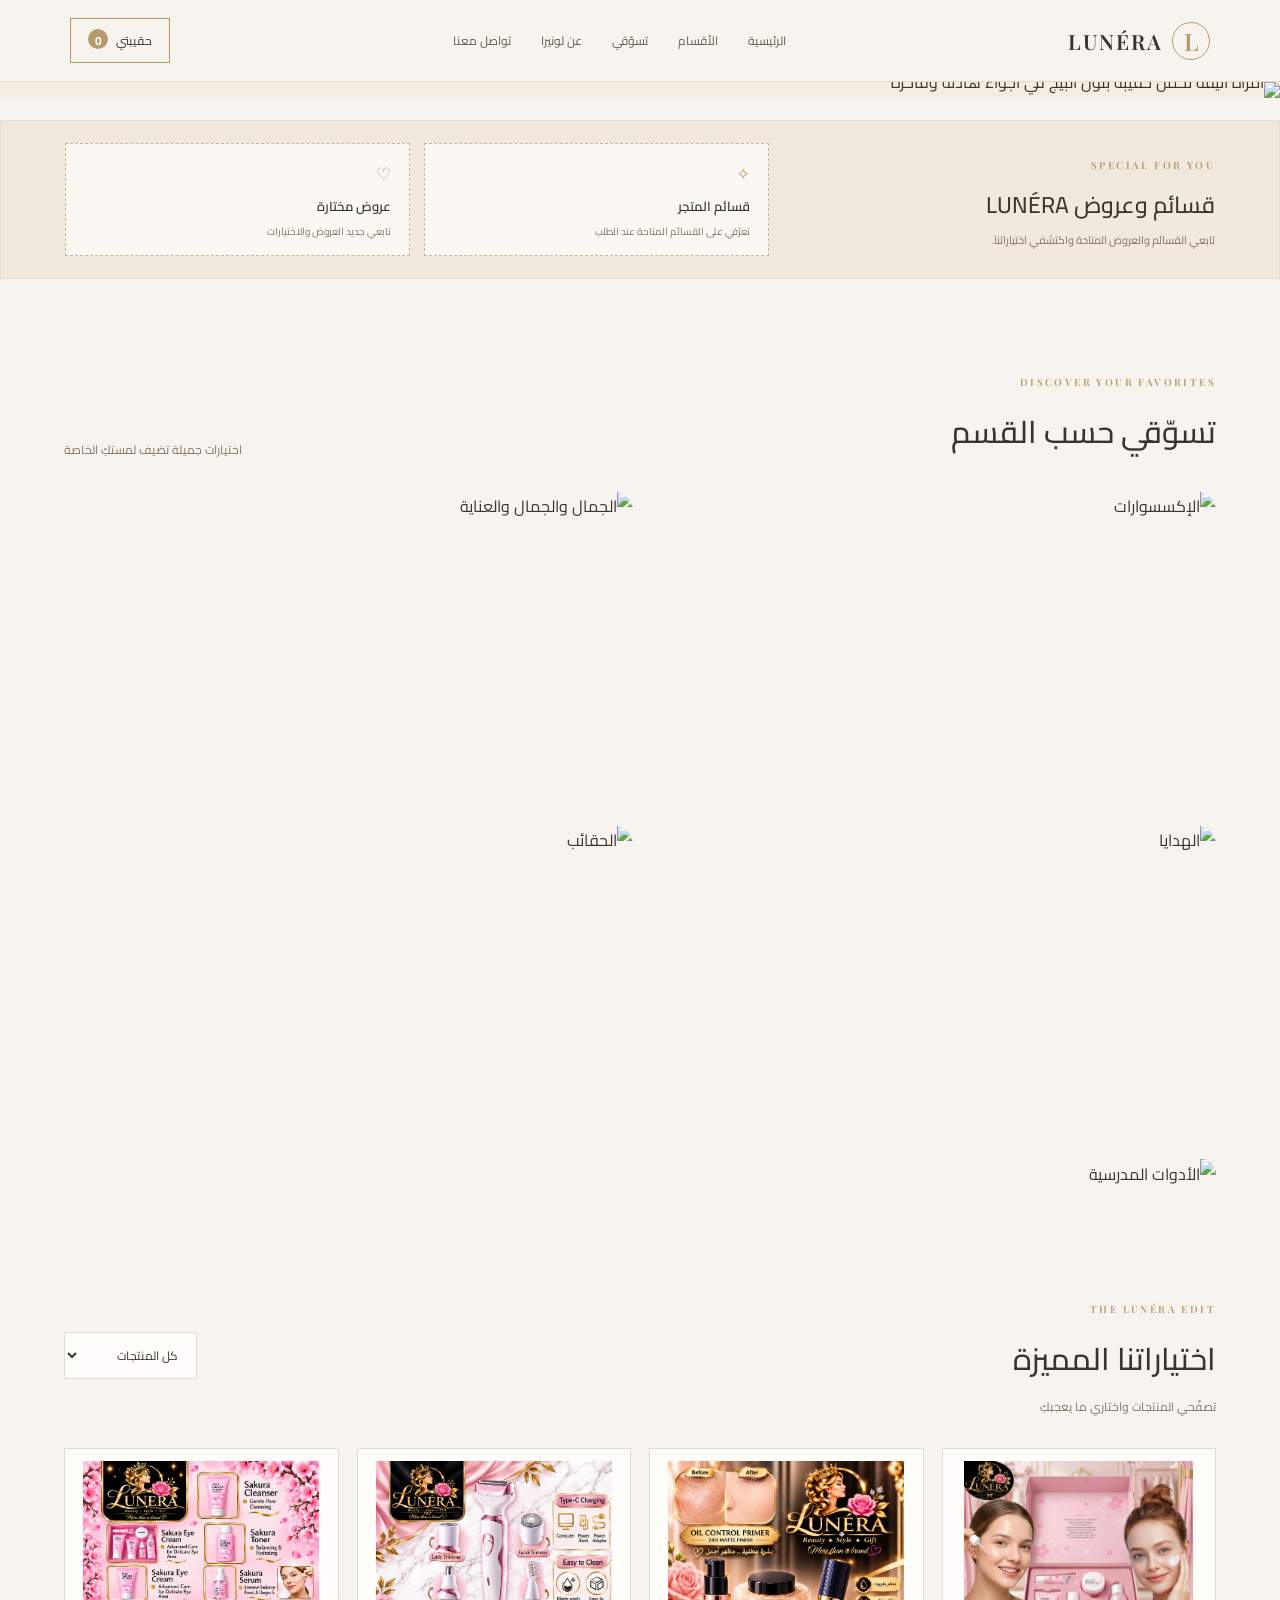
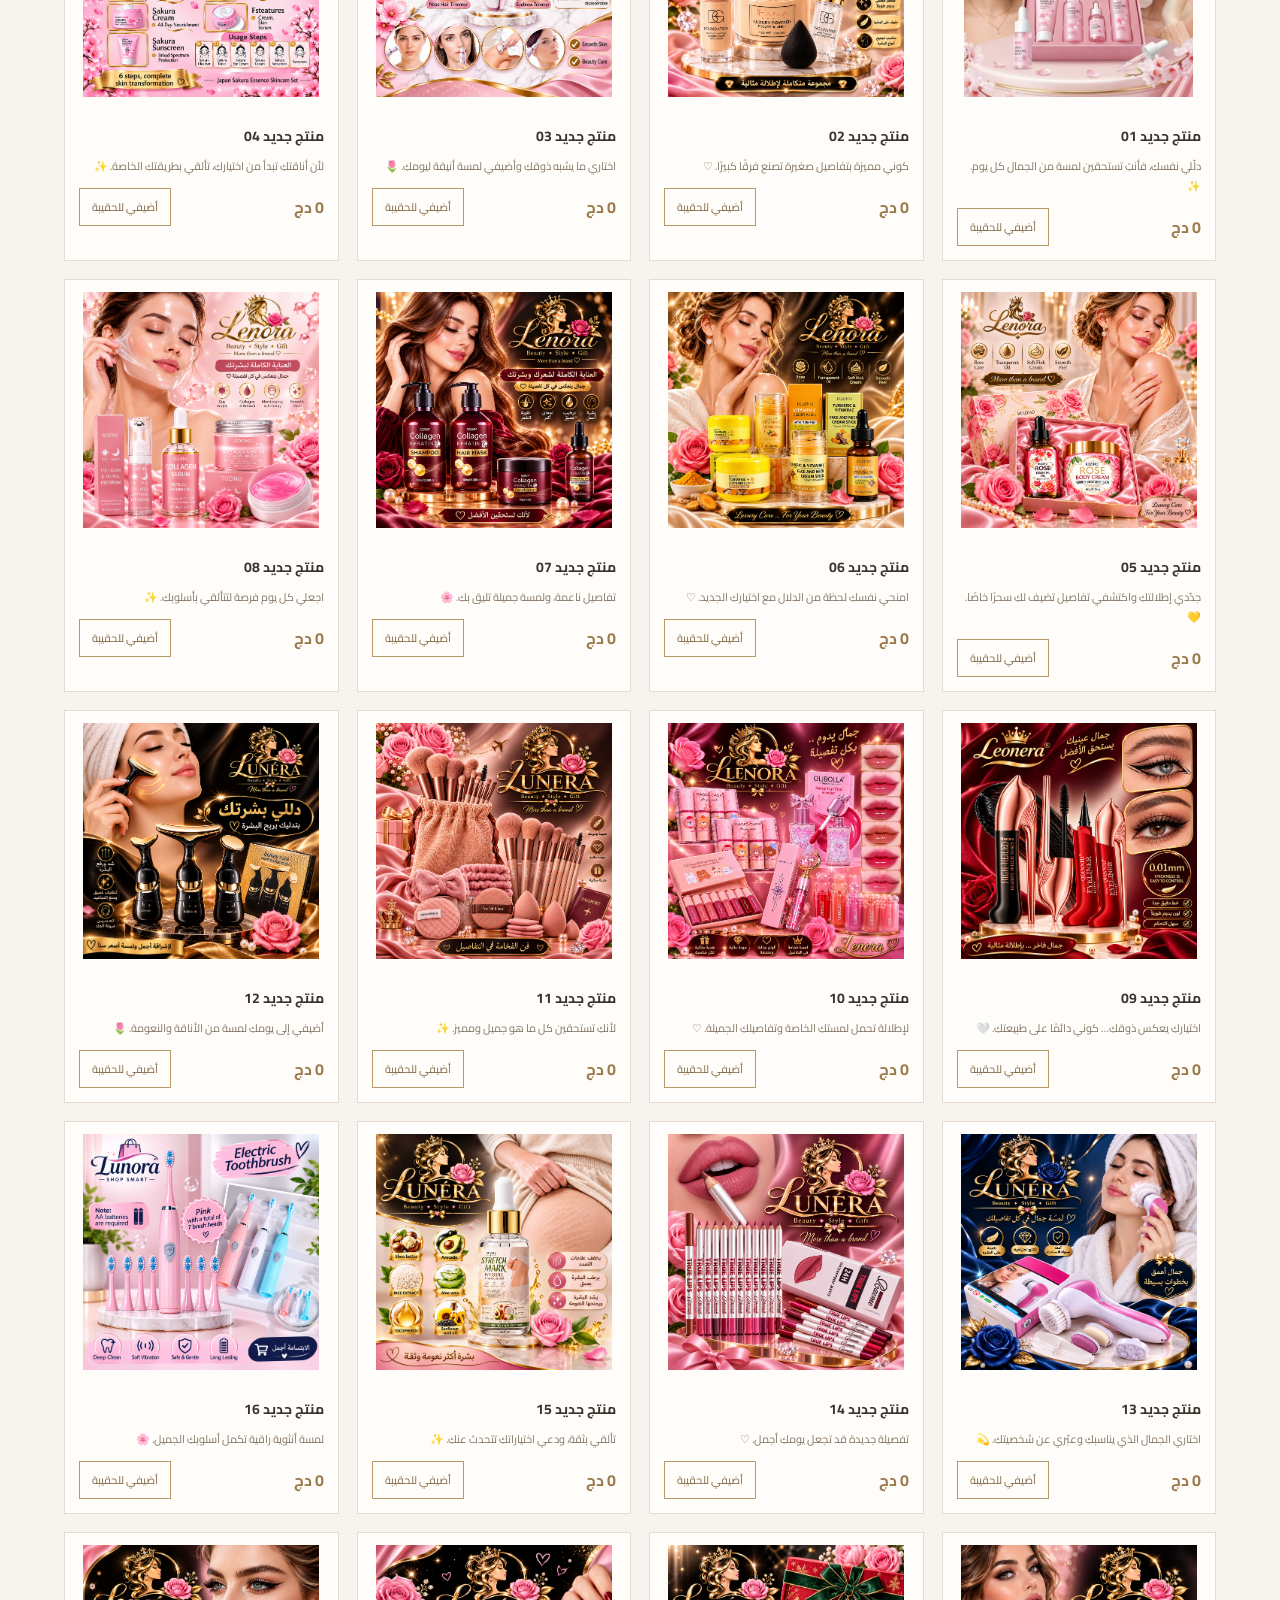
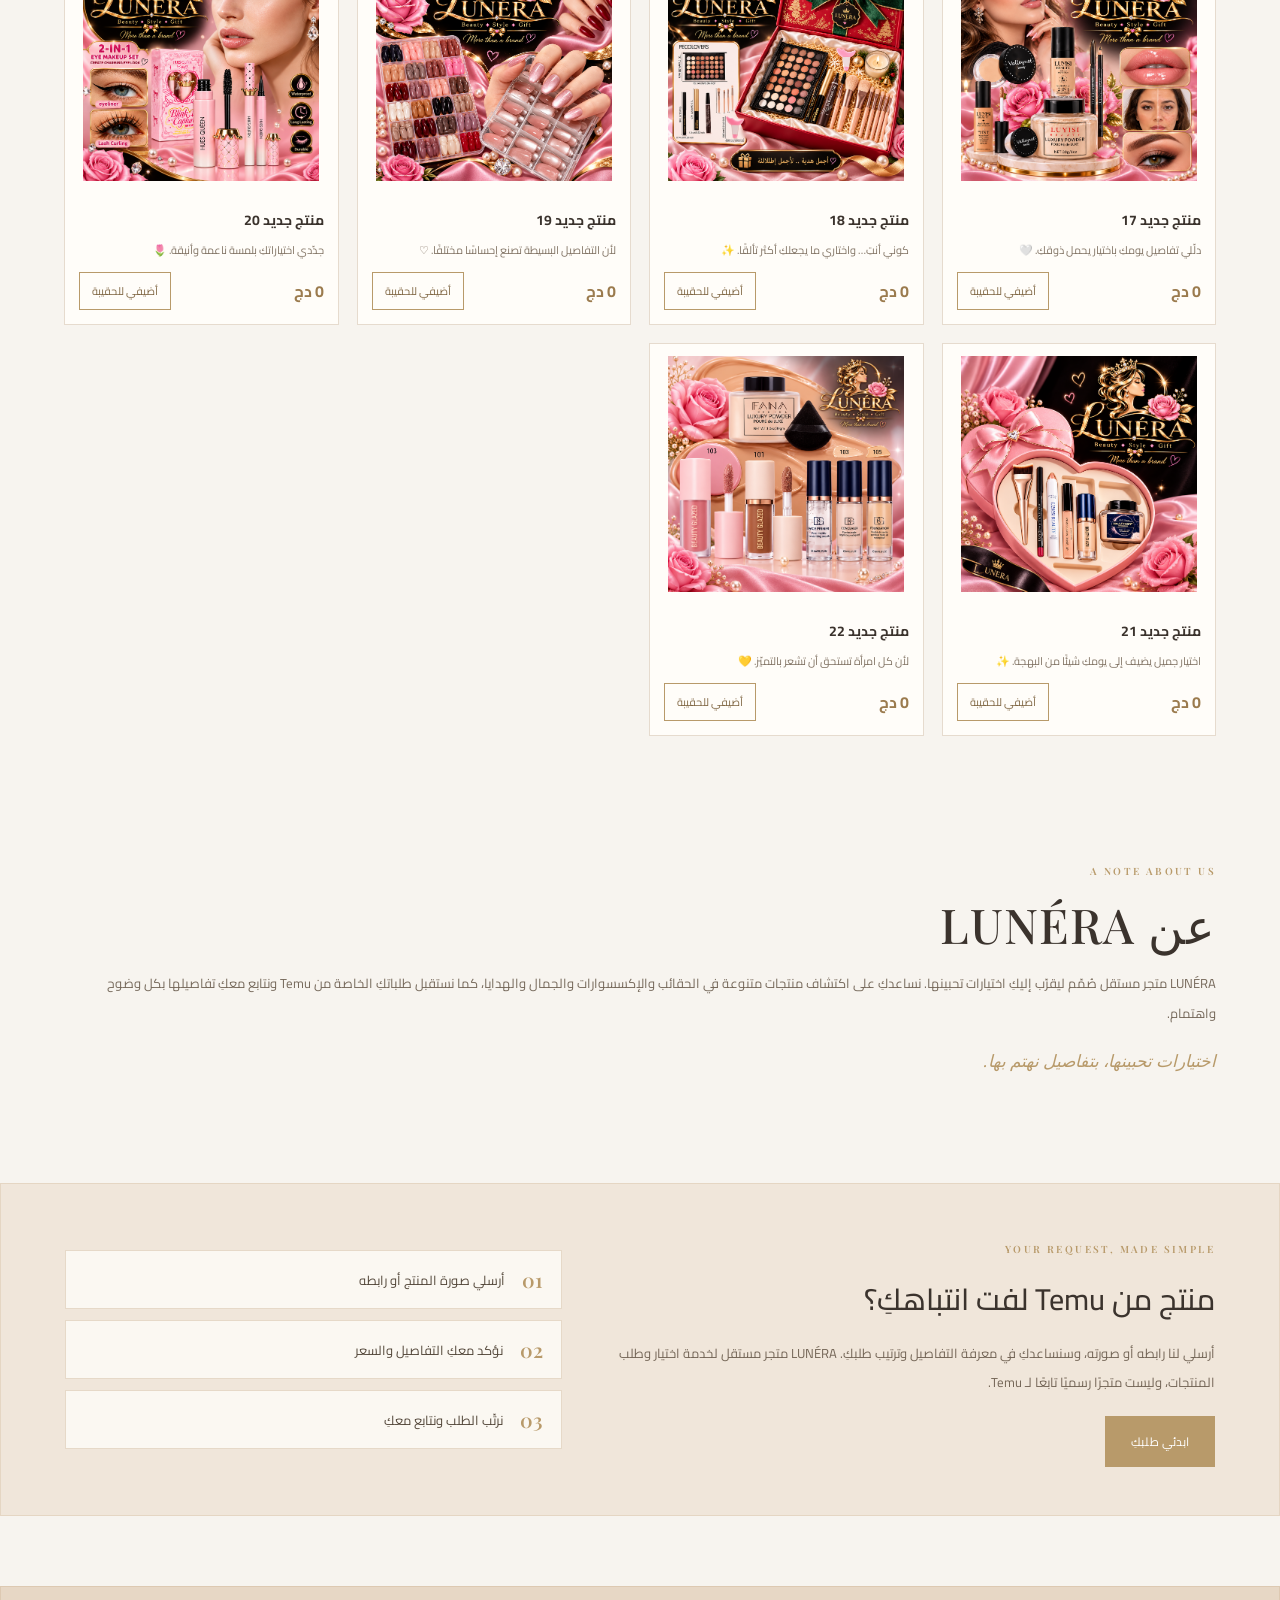
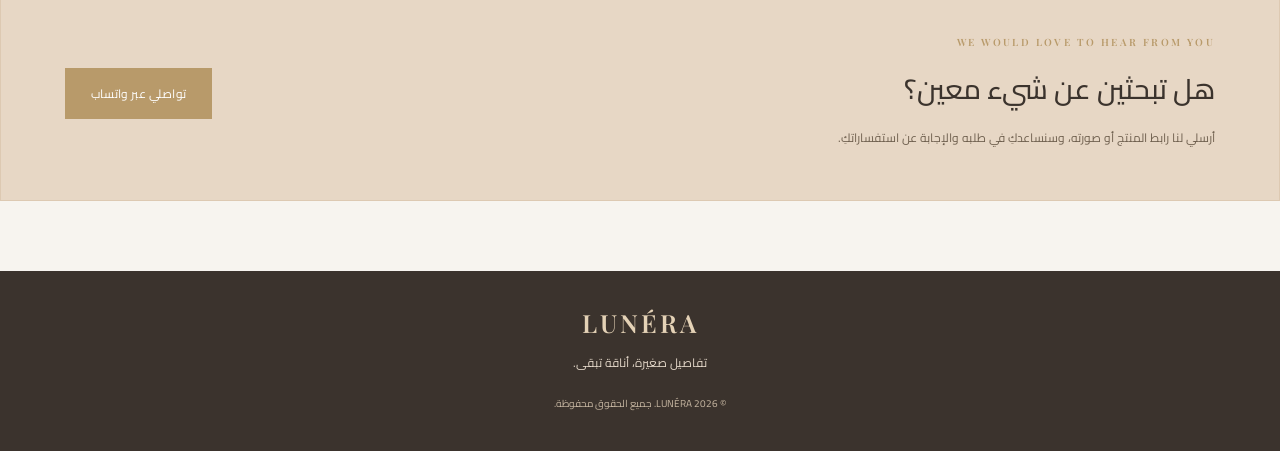
==== commit e40ca842: "Refresh LUNÉRA hero image and keep gifts beside bags" ====
--- a/index.html
+++ b/index.html
@@ -2,30 +2,46 @@
 <html lang="ar" dir="rtl">
 <head>
 <meta charset="utf-8"><meta name="viewport" content="width=device-width,initial-scale=1">
-<meta name="theme-color" content="#071A3D"><meta name="description" content="LUNÉRA - الجمال، الهدايا والإكسسوارات">
+<meta name="theme-color" content="#f7f4ef">
+<meta name="description" content="LUNÉRA متجر مستقل يساعدكِ على اكتشاف وطلب اختيارات مميزة من Temu في الجمال والحقائب والإكسسوارات والهدايا.">
 <title>LUNÉRA | لونيرا</title>
-<link rel="preconnect" href="https://fonts.googleapis.com"><link href="https://fonts.googleapis.com/css2?family=Cairo:wght@400;500;600;700;800&family=Playfair+Display:wght@600;700&display=swap" rel="stylesheet">
-<link rel="stylesheet" href="style.css?v=20261104-temu-steps-compact">
-<link rel="stylesheet" href="luxury.css?v=20261107-preview">
-<style>.gift-special-note{grid-column:1/-1;margin:18px 0 4px;padding:20px 22px;border:1px solid rgba(198,160,91,.55);border-radius:16px;background:linear-gradient(135deg,rgba(255,255,255,.08),rgba(198,160,91,.08));color:inherit;line-height:1.9}.gift-special-note strong{display:block;color:#d8b879;margin-bottom:8px;font-size:1.05rem}.gift-special-note p{margin:5px 0}</style>
+<link rel="preconnect" href="https://fonts.googleapis.com">
+<link href="https://fonts.googleapis.com/css2?family=Cairo:wght@400;500;600;700;800&family=Playfair+Display:wght@500;600;700&display=swap" rel="stylesheet">
+<link rel="stylesheet" href="style.css?v=lunera-order-layout-live-01">
 </head>
 <body>
-<header class="topbar"><a class="brand" href="#home"><span class="crown">♛</span><span>LUNÉRA</span><small>لونيرا</small></a><nav><a href="#home">الرئيسية</a><a href="#categories">الأقسام</a><a href="#categories">المنتجات</a><a href="#contact">تواصل معنا</a></nav><button class="cart-btn" id="openCart">حقيبتي <b id="cartCount">0</b></button></header>
+<header class="topbar">
+  <a class="brand" href="#home" aria-label="LUNÉRA الرئيسية"><span class="brand-mark">L</span><span class="brand-name">LUNÉRA</span><small>اختيارات تليق بكِ</small></a>
+  <nav aria-label="القائمة الرئيسية"><a href="#home">الرئيسية</a><a href="#categories">الأقسام</a><a href="#products">تسوّقي</a><a href="#about">عن لونيرا</a><a href="#contact">تواصل معنا</a></nav>
+  <button class="cart-btn" id="openCart">حقيبتي <b id="cartCount">0</b></button>
+</header>
 <main id="home">
-<section class="hero"><img src="https://i.ibb.co/3mbSy3ND/file-000000004c5481f4a9dcb3066d0fc762.png" alt="هوية متجر لونيرا"/></section>
-<section class="preorder-feature" aria-label="طريقة الطلب من LUNÉRA"><div class="preorder-topline"><span class="preorder-brand">LUNÉRA</span><span class="preorder-divider">✦</span><span class="temu-wordmark">Temu</span></div><span class="preorder-kicker">اختيارات مميزة • تُطلب خصيصًا لكِ</span><h2>اختاري ما تحبين… <em>ونطلبه لكِ</em></h2><p>منتجات مختارة من Temu، نوفرها لكِ حسب الطلب لتختاري ما يناسب ذوقكِ.</p><div class="preorder-steps"><span><b>1</b> اختاري المنتج</span><span><b>2</b> نؤكد السعر والمدة</span><span><b>3</b> نتابع طلبكِ</span></div><small>المنتجات تُطلب مسبقًا وليست متوفرة للتسليم الفوري. مدة الوصول تختلف حسب الشحن، ونؤكدها معكِ قبل تثبيت الطلب.</small></section>
-<div class="promise"><span>✧ منتجات مختارة بعناية</span><div class="promise-delivery"><span>♧ توصيل إلى 58 ولاية</span><a class="promise-cta" href="#products">اكتشفي مجموعتنا</a></div><span>♡ لأنك تستحقين الأفضل</span></div>
-<section class="section" id="categories"><div class="section-head"><div><span class="eyebrow">DISCOVER LUNÉRA</span><h2>تسوّقي حسب القسم</h2></div><p>اختاري القسم الذي تحبينه</p></div><div class="category-grid">
-<button class="category" data-category="الجمال والعناية"><div class="cat-art beauty"><img src="https://i.ibb.co/hRt98vjc/Picsart-26-11-08-15-50-30-032.jpg" alt="منتجات الجمال والعناية"></div><strong>الجمال والعناية</strong><small>اكتشفي منتجات الجمال</small></button>
-<button class="category" data-category="الإكسسوارات"><div class="cat-art accessories"><img src="https://i.ibb.co/6cHGXTdV/Picsart-26-11-08-15-51-07-631.jpg" alt="الإكسسوارات"></div><strong>الإكسسوارات</strong><small>تفاصيل تكمل أناقتك</small></button>
-<button class="category" data-category="الهدايا"><div class="cat-art gifts"><img src="https://i.ibb.co/CLy6m0S/Picsart-26-11-08-15-51-40-936.jpg" alt="الهدايا"></div><strong>الهدايا</strong><small>لحظات تستحق الاحتفال</small></button>
-<button class="category category-wide" data-category="مستلزمات الدراسة"><div class="cat-art study"><img src="https://i.ibb.co/TMfzV0S5/Picsart-26-11-08-15-52-43-314.jpg" alt="مستلزمات الدراسة"></div><strong>مستلزمات الدراسة</strong><small>كل ما يلهمكِ للدراسة والتنظيم</small></button>
-<button class="category" data-category="الحقائب"><div class="cat-art bags"><img src="https://i.ibb.co/LXPQK1S2/Picsart-26-11-08-15-52-11-140.jpg" alt="الحقائب"></div><strong>الحقائب</strong><small>اختاري حقيبتكِ الأنيقة</small></button>
-</div></section>
-<section class="section products-section" id="products" hidden><div class="section-head"><div><div class="collection-heading"><span class="eyebrow">OUR COLLECTION</span><h2 id="collectionTitle">منتجات القسم</h2><button type="button" id="backToCategories" class="back-categories">← العودة إلى الأقسام</button></div></div><select id="filterCategory" aria-label="تصفية المنتجات"><option value="الكل">كل المنتجات</option><option>الجمال والعناية</option><option>الإكسسوارات</option><option>الهدايا</option><option>مستلزمات الدراسة</option><option>الحقائب</option></select></div><div id="productGrid" class="product-grid"><div class="empty-state">قريبًا ستجدين هنا تشكيلتنا المختارة من LUNÉRA ♡</div></div></section>
-<section class="contact" id="contact"><div><span class="eyebrow">WE ARE HERE FOR YOU</span><h2>يسعدنا تواصلك معنا</h2><p>للاستفسار عن المنتجات والطلبات، راسلينا عبر واتساب.</p></div><a id="contactWhatsApp" class="gold-btn" href="#">تواصلي عبر واتساب</a></section>
+<section class="hero-banner" aria-label="واجهة LUNÉRA"><img src="https://images.pexels.com/photos/31449623/pexels-photo-31449623/free-photo-of-elegant-woman-holding-stylish-beige-handbag.jpeg?auto=compress&cs=tinysrgb&w=1800" alt="امرأة أنيقة تحمل حقيبة بلون البيج في أجواء هادئة وفاخرة"><a class="hero-shop-link" href="#categories" aria-label="تسوّقي الآن">تسوّقي الآن</a></section>
+<section class="coupon-strip" aria-label="قسائم وعروض LUNÉRA"><div class="coupon-intro"><span class="eyebrow">SPECIAL FOR YOU</span><h2>قسائم وعروض LUNÉRA</h2><p>تابعي القسائم والعروض المتاحة واكتشفي اختياراتنا.</p></div><div class="coupon-card"><span>✧</span><strong>قسائم المتجر</strong><small>تعرّفي على القسائم المتاحة عند الطلب</small></div><div class="coupon-card"><span>♡</span><strong>عروض مختارة</strong><small>تابعي جديد العروض والاختيارات</small></div></section>
+<section class="section categories-section" id="categories">
+  <div class="section-head"><div><span class="eyebrow">DISCOVER YOUR FAVORITES</span><h2>تسوّقي حسب القسم</h2></div><p>اختيارات جميلة تضيف لمستكِ الخاصة</p></div>
+  <div class="category-grid category-banners">
+    <button class="category" data-category="الإكسسوارات"><div class="cat-art"><img src="https://i.ibb.co/6cHGXTdV/Picsart-26-11-08-15-51-07-631.jpg" alt="الإكسسوارات"></div></button>
+    <button class="category" data-category="الجمال والعناية"><div class="cat-art"><img src="https://i.ibb.co/hRt98vjc/Picsart-26-11-08-15-50-30-032.jpg" alt="الجمال والجمال والعناية"></div></button>
+    <button class="category" data-category="الهدايا"><div class="cat-art"><img src="https://i.ibb.co/CLy6m0S/Picsart-26-11-08-15-51-40-936.jpg" alt="الهدايا"></div></button>
+    <button class="category" data-category="الحقائب"><div class="cat-art"><img src="https://i.ibb.co/LXPQK1S2/Picsart-26-11-08-15-52-11-140.jpg" alt="الحقائب"></div></button>
+    <button class="category category-wide" data-category="الأدوات المدرسية"><div class="cat-art"><img src="https://i.ibb.co/TMfzV0S5/Picsart-26-11-08-15-52-43-314.jpg" alt="الأدوات المدرسية"></div></button>
+  </div>
+</section>
+<section class="section products-section" id="products">
+  <div class="section-head products-head"><div><span class="eyebrow">THE LUNÉRA EDIT</span><h2>اختياراتنا المميزة</h2><p>تصفّحي المنتجات واختاري ما يعجبكِ</p></div><select id="filterCategory" aria-label="تصفية المنتجات"><option value="الكل">كل المنتجات</option><option>الحقائب</option><option>الإكسسوارات</option><option>الجمال والعناية</option><option>الهدايا</option><option>منتجات جديدة</option><option>الأدوات المدرسية</option></select></div>
+  <div id="productGrid" class="product-grid"><div class="empty-state">قريبًا ستجدين هنا تشكيلتنا المختارة من LUNÉRA ♡</div></div>
+</section>
+<section class="about-section" id="about">
+  <div class="about-copy"><span class="eyebrow">A NOTE ABOUT US</span><h2>عن LUNÉRA</h2><p>LUNÉRA متجر مستقل صُمّم ليقرّب إليكِ اختيارات تحبينها. نساعدكِ على اكتشاف منتجات متنوعة في الحقائب والإكسسوارات والجمال والهدايا، كما نستقبل طلباتكِ الخاصة من Temu ونتابع معكِ تفاصيلها بكل وضوح واهتمام.</p><p class="about-signature">اختيارات تحبينها، بتفاصيل نهتم بها.</p></div>
+</section>
+<section class="how-to-order" id="how-to-order">
+  <div class="order-copy"><span class="eyebrow">YOUR REQUEST, MADE SIMPLE</span><h2>منتج من Temu لفت انتباهكِ؟</h2><p>أرسلي لنا رابطه أو صورته، وسنساعدكِ في معرفة التفاصيل وترتيب طلبكِ. LUNÉRA متجر مستقل لخدمة اختيار وطلب المنتجات، وليست متجرًا رسميًا تابعًا لـ Temu.</p><a class="gold-btn" href="#contact">ابدئي طلبكِ</a></div>
+  <div class="order-steps"><div><b>01</b><span>أرسلي صورة المنتج أو رابطه</span></div><div><b>02</b><span>نؤكد معكِ التفاصيل والسعر</span></div><div><b>03</b><span>نرتّب الطلب ونتابع معكِ</span></div></div>
+</section>
+<section class="contact" id="contact"><div><span class="eyebrow">WE WOULD LOVE TO HEAR FROM YOU</span><h2>هل تبحثين عن شيء معين؟</h2><p>أرسلي لنا رابط المنتج أو صورته، وسنساعدكِ في طلبه والإجابة عن استفساراتكِ.</p></div><a id="contactWhatsApp" class="gold-btn" href="#">تواصلي عبر واتساب</a></section>
 </main>
-<footer><div class="footer-brand">♛ LUNÉRA</div><p>جمالك يبدأ من لونيرا ♡</p><small>© <span id="year"></span> LUNÉRA. جميع الحقوق محفوظة.</small></footer>
+<footer><div class="footer-brand">LUNÉRA</div><p>تفاصيل صغيرة، أناقة تبقى.</p><small>© <span id="year"></span> LUNÉRA. جميع الحقوق محفوظة.</small></footer>
 <div class="overlay" id="cartOverlay"><aside class="cart-panel"><div class="cart-head"><h3>حقيبة التسوق</h3><button id="closeCart" aria-label="إغلاق">×</button></div><div id="cartItems" class="cart-items"><p class="muted">حقيبتك فارغة حاليًا.</p></div><div class="cart-total"><span>المجموع</span><strong id="cartTotal">0 دج</strong></div><form id="checkoutForm"><input id="customerName" placeholder="الاسم الكامل" required><input id="customerPhone" placeholder="رقم الهاتف" inputmode="tel" required><select id="customerWilaya" required><option value="">اختاري الولاية</option></select><textarea id="customerAddress" placeholder="العنوان بالتفصيل" required></textarea><button class="gold-btn full" type="submit">إرسال الطلب عبر واتساب</button></form></aside></div>
 <script src="store.js"></script>
 </body></html>
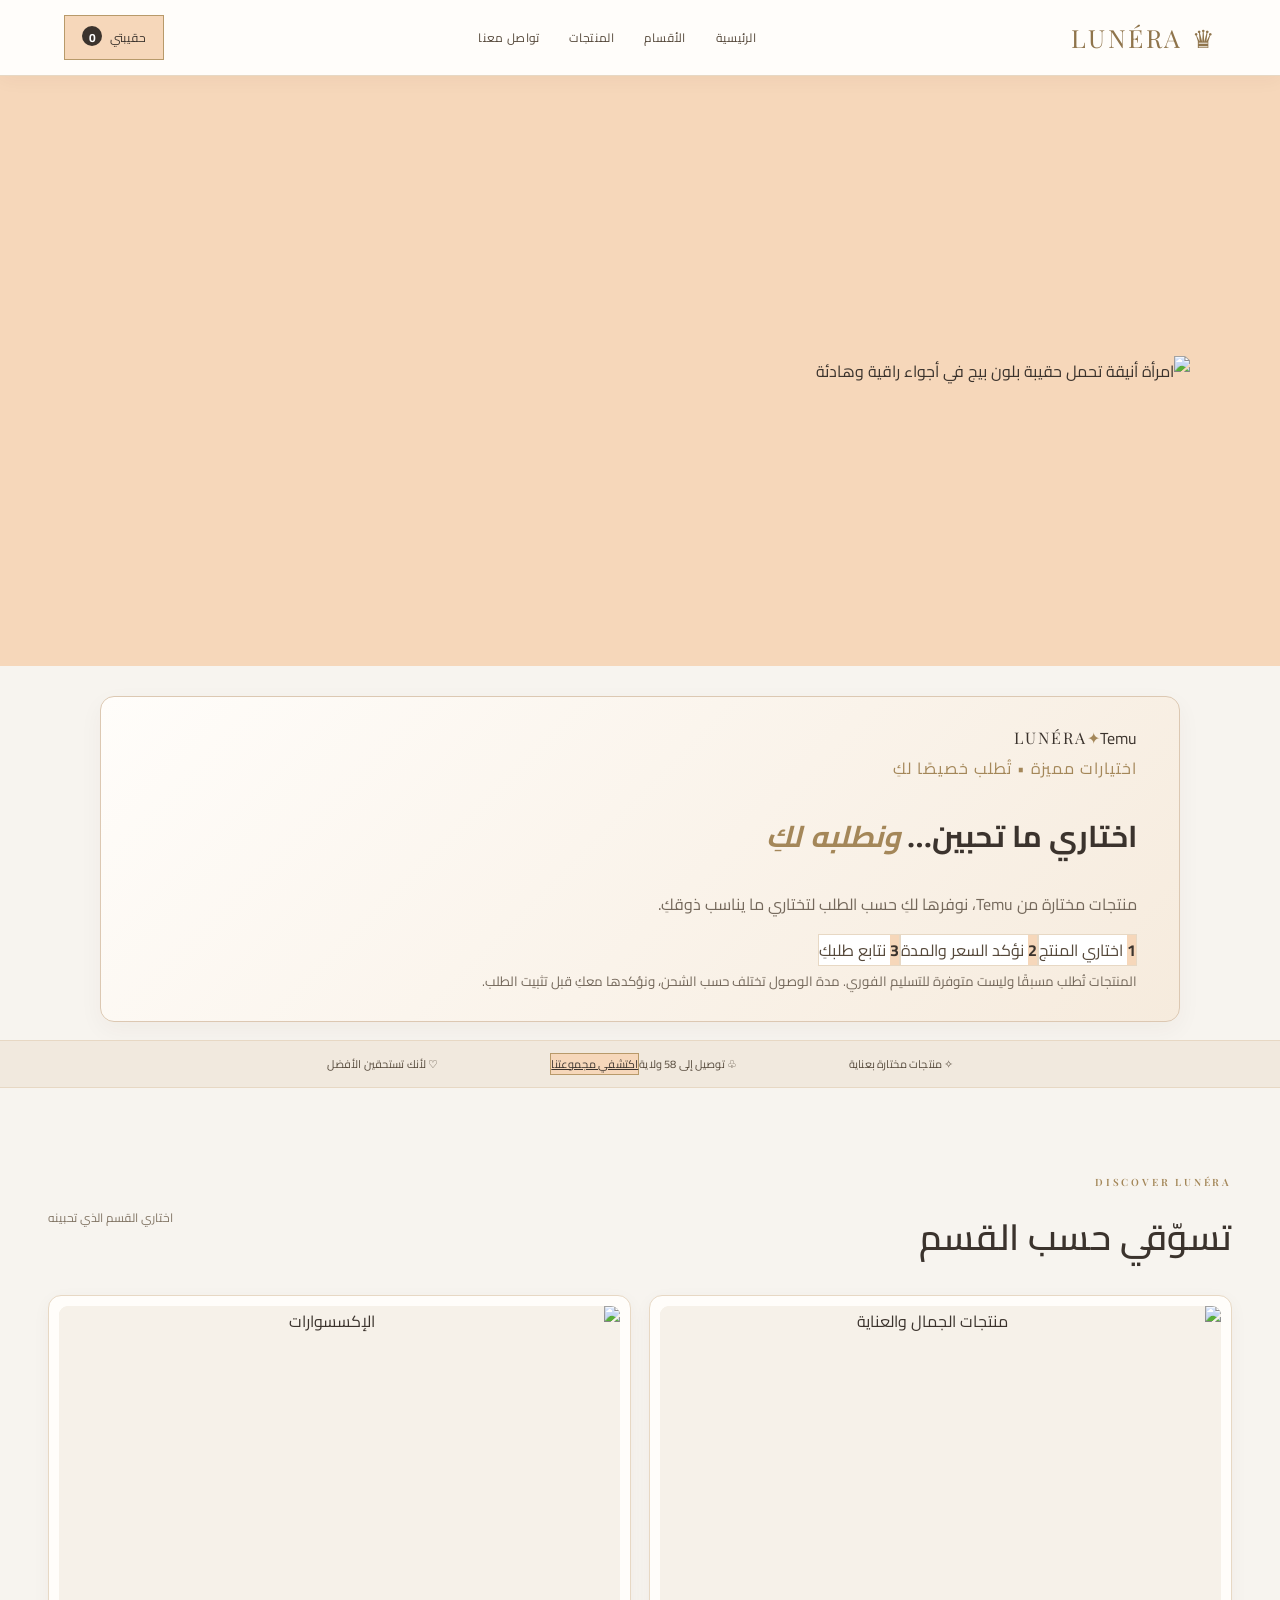
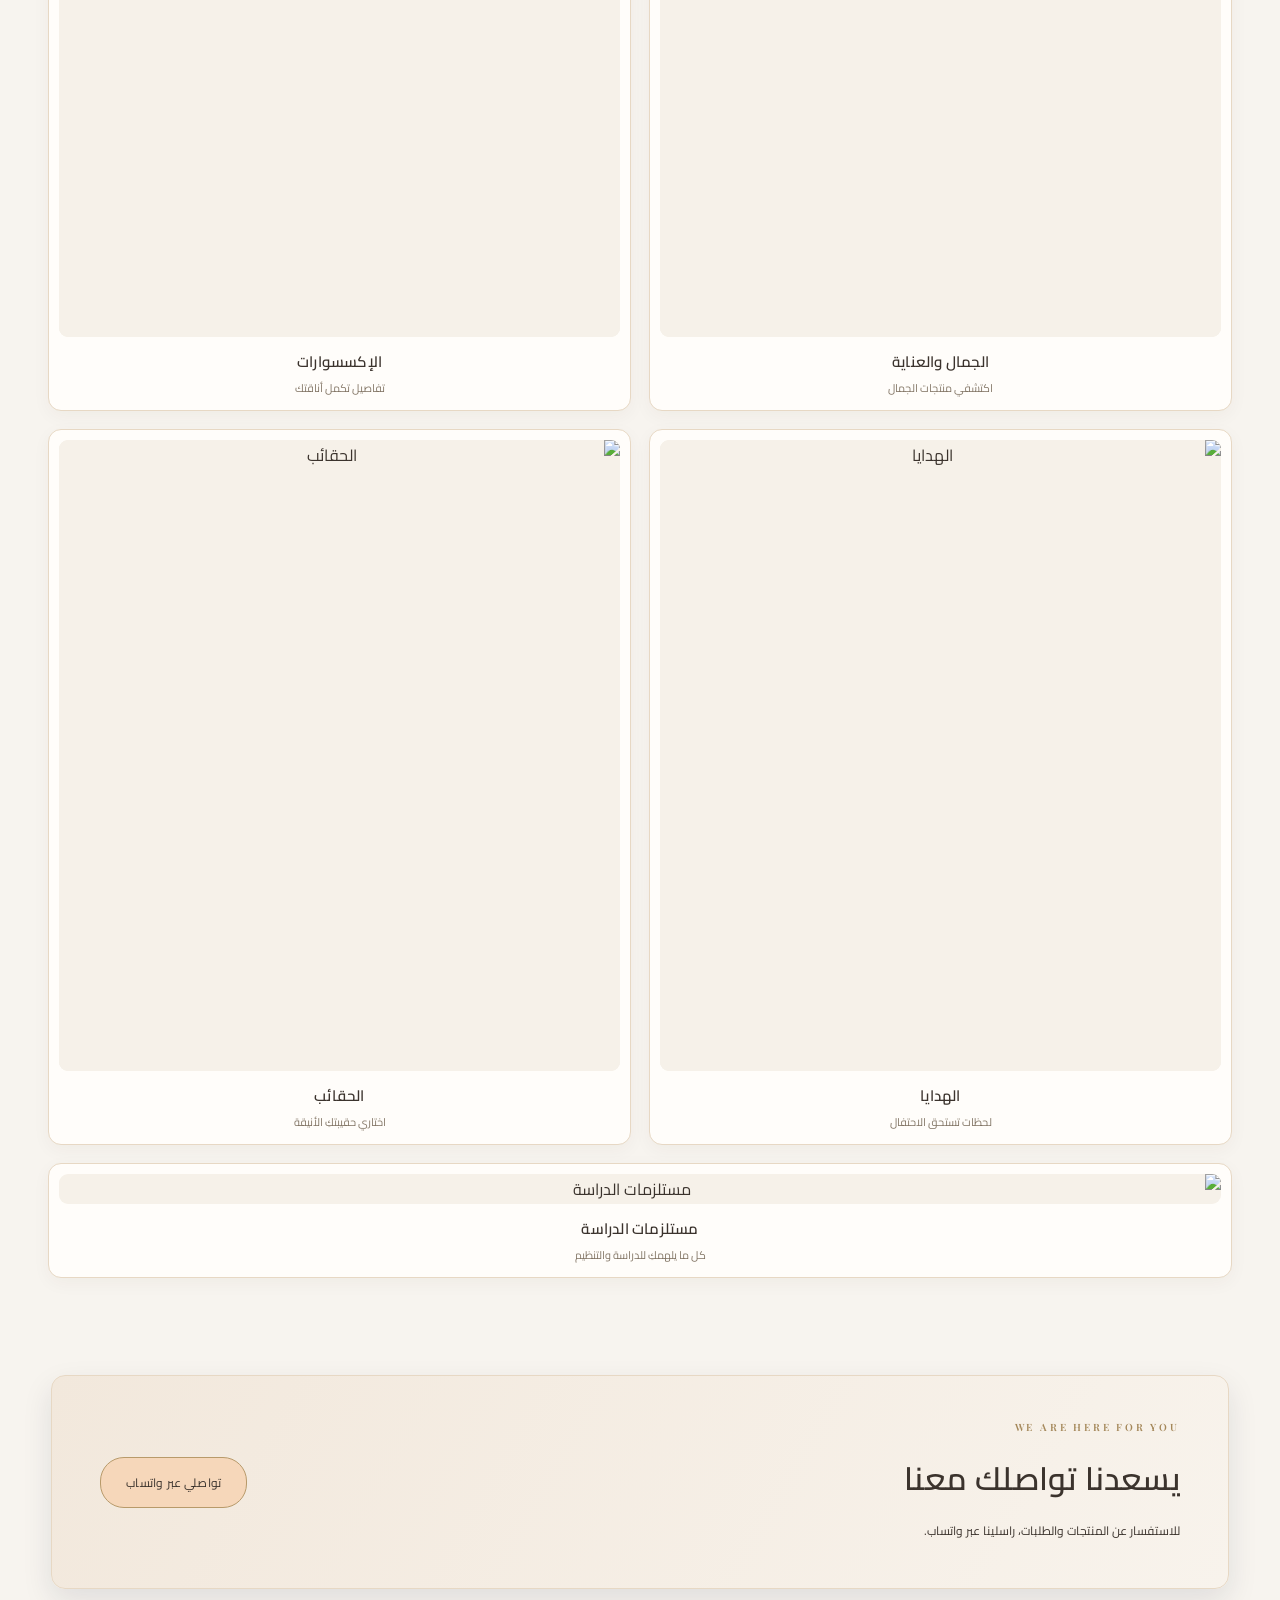
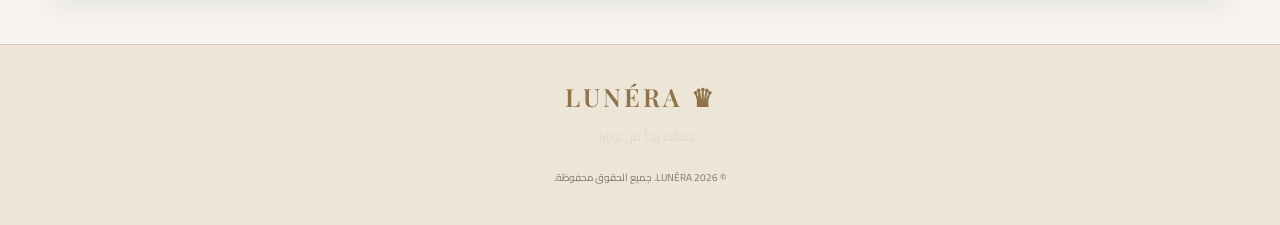
==== commit b582b4fa: "Stabilize LUNÉRA hero image and place four categories together" ====
--- a/index.html
+++ b/index.html
@@ -2,46 +2,30 @@
 <html lang="ar" dir="rtl">
 <head>
 <meta charset="utf-8"><meta name="viewport" content="width=device-width,initial-scale=1">
-<meta name="theme-color" content="#f7f4ef">
-<meta name="description" content="LUNÉRA متجر مستقل يساعدكِ على اكتشاف وطلب اختيارات مميزة من Temu في الجمال والحقائب والإكسسوارات والهدايا.">
+<meta name="theme-color" content="#071A3D"><meta name="description" content="LUNÉRA - الجمال، الهدايا والإكسسوارات">
 <title>LUNÉRA | لونيرا</title>
-<link rel="preconnect" href="https://fonts.googleapis.com">
-<link href="https://fonts.googleapis.com/css2?family=Cairo:wght@400;500;600;700;800&family=Playfair+Display:wght@500;600;700&display=swap" rel="stylesheet">
-<link rel="stylesheet" href="style.css?v=lunera-order-layout-live-01">
+<link rel="preconnect" href="https://fonts.googleapis.com"><link href="https://fonts.googleapis.com/css2?family=Cairo:wght@400;500;600;700;800&family=Playfair+Display:wght@600;700&display=swap" rel="stylesheet">
+<link rel="stylesheet" href="style.css?v=20261104-temu-steps-compact">
+<link rel="stylesheet" href="luxury.css?v=20261108-hero-order-final">
+<style>.gift-special-note{grid-column:1/-1;margin:18px 0 4px;padding:20px 22px;border:1px solid rgba(198,160,91,.55);border-radius:16px;background:linear-gradient(135deg,rgba(255,255,255,.08),rgba(198,160,91,.08));color:inherit;line-height:1.9}.gift-special-note strong{display:block;color:#d8b879;margin-bottom:8px;font-size:1.05rem}.gift-special-note p{margin:5px 0}</style>
 </head>
 <body>
-<header class="topbar">
-  <a class="brand" href="#home" aria-label="LUNÉRA الرئيسية"><span class="brand-mark">L</span><span class="brand-name">LUNÉRA</span><small>اختيارات تليق بكِ</small></a>
-  <nav aria-label="القائمة الرئيسية"><a href="#home">الرئيسية</a><a href="#categories">الأقسام</a><a href="#products">تسوّقي</a><a href="#about">عن لونيرا</a><a href="#contact">تواصل معنا</a></nav>
-  <button class="cart-btn" id="openCart">حقيبتي <b id="cartCount">0</b></button>
-</header>
+<header class="topbar"><a class="brand" href="#home"><span class="crown">♛</span><span>LUNÉRA</span><small>لونيرا</small></a><nav><a href="#home">الرئيسية</a><a href="#categories">الأقسام</a><a href="#categories">المنتجات</a><a href="#contact">تواصل معنا</a></nav><button class="cart-btn" id="openCart">حقيبتي <b id="cartCount">0</b></button></header>
 <main id="home">
-<section class="hero-banner" aria-label="واجهة LUNÉRA"><img src="https://images.pexels.com/photos/31449623/pexels-photo-31449623/free-photo-of-elegant-woman-holding-stylish-beige-handbag.jpeg?auto=compress&cs=tinysrgb&w=1800" alt="امرأة أنيقة تحمل حقيبة بلون البيج في أجواء هادئة وفاخرة"><a class="hero-shop-link" href="#categories" aria-label="تسوّقي الآن">تسوّقي الآن</a></section>
-<section class="coupon-strip" aria-label="قسائم وعروض LUNÉRA"><div class="coupon-intro"><span class="eyebrow">SPECIAL FOR YOU</span><h2>قسائم وعروض LUNÉRA</h2><p>تابعي القسائم والعروض المتاحة واكتشفي اختياراتنا.</p></div><div class="coupon-card"><span>✧</span><strong>قسائم المتجر</strong><small>تعرّفي على القسائم المتاحة عند الطلب</small></div><div class="coupon-card"><span>♡</span><strong>عروض مختارة</strong><small>تابعي جديد العروض والاختيارات</small></div></section>
-<section class="section categories-section" id="categories">
-  <div class="section-head"><div><span class="eyebrow">DISCOVER YOUR FAVORITES</span><h2>تسوّقي حسب القسم</h2></div><p>اختيارات جميلة تضيف لمستكِ الخاصة</p></div>
-  <div class="category-grid category-banners">
-    <button class="category" data-category="الإكسسوارات"><div class="cat-art"><img src="https://i.ibb.co/6cHGXTdV/Picsart-26-11-08-15-51-07-631.jpg" alt="الإكسسوارات"></div></button>
-    <button class="category" data-category="الجمال والعناية"><div class="cat-art"><img src="https://i.ibb.co/hRt98vjc/Picsart-26-11-08-15-50-30-032.jpg" alt="الجمال والجمال والعناية"></div></button>
-    <button class="category" data-category="الهدايا"><div class="cat-art"><img src="https://i.ibb.co/CLy6m0S/Picsart-26-11-08-15-51-40-936.jpg" alt="الهدايا"></div></button>
-    <button class="category" data-category="الحقائب"><div class="cat-art"><img src="https://i.ibb.co/LXPQK1S2/Picsart-26-11-08-15-52-11-140.jpg" alt="الحقائب"></div></button>
-    <button class="category category-wide" data-category="الأدوات المدرسية"><div class="cat-art"><img src="https://i.ibb.co/TMfzV0S5/Picsart-26-11-08-15-52-43-314.jpg" alt="الأدوات المدرسية"></div></button>
-  </div>
-</section>
-<section class="section products-section" id="products">
-  <div class="section-head products-head"><div><span class="eyebrow">THE LUNÉRA EDIT</span><h2>اختياراتنا المميزة</h2><p>تصفّحي المنتجات واختاري ما يعجبكِ</p></div><select id="filterCategory" aria-label="تصفية المنتجات"><option value="الكل">كل المنتجات</option><option>الحقائب</option><option>الإكسسوارات</option><option>الجمال والعناية</option><option>الهدايا</option><option>منتجات جديدة</option><option>الأدوات المدرسية</option></select></div>
-  <div id="productGrid" class="product-grid"><div class="empty-state">قريبًا ستجدين هنا تشكيلتنا المختارة من LUNÉRA ♡</div></div>
-</section>
-<section class="about-section" id="about">
-  <div class="about-copy"><span class="eyebrow">A NOTE ABOUT US</span><h2>عن LUNÉRA</h2><p>LUNÉRA متجر مستقل صُمّم ليقرّب إليكِ اختيارات تحبينها. نساعدكِ على اكتشاف منتجات متنوعة في الحقائب والإكسسوارات والجمال والهدايا، كما نستقبل طلباتكِ الخاصة من Temu ونتابع معكِ تفاصيلها بكل وضوح واهتمام.</p><p class="about-signature">اختيارات تحبينها، بتفاصيل نهتم بها.</p></div>
-</section>
-<section class="how-to-order" id="how-to-order">
-  <div class="order-copy"><span class="eyebrow">YOUR REQUEST, MADE SIMPLE</span><h2>منتج من Temu لفت انتباهكِ؟</h2><p>أرسلي لنا رابطه أو صورته، وسنساعدكِ في معرفة التفاصيل وترتيب طلبكِ. LUNÉRA متجر مستقل لخدمة اختيار وطلب المنتجات، وليست متجرًا رسميًا تابعًا لـ Temu.</p><a class="gold-btn" href="#contact">ابدئي طلبكِ</a></div>
-  <div class="order-steps"><div><b>01</b><span>أرسلي صورة المنتج أو رابطه</span></div><div><b>02</b><span>نؤكد معكِ التفاصيل والسعر</span></div><div><b>03</b><span>نرتّب الطلب ونتابع معكِ</span></div></div>
-</section>
-<section class="contact" id="contact"><div><span class="eyebrow">WE WOULD LOVE TO HEAR FROM YOU</span><h2>هل تبحثين عن شيء معين؟</h2><p>أرسلي لنا رابط المنتج أو صورته، وسنساعدكِ في طلبه والإجابة عن استفساراتكِ.</p></div><a id="contactWhatsApp" class="gold-btn" href="#">تواصلي عبر واتساب</a></section>
+<section class="hero"><img src="https://images.pexels.com/photos/14039947/pexels-photo-14039947.jpeg?auto=compress&cs=tinysrgb&w=1800&v=20261108" alt="امرأة أنيقة تحمل حقيبة بلون بيج في أجواء راقية وهادئة" loading="eager" fetchpriority="high"/></section>
+<section class="preorder-feature" aria-label="طريقة الطلب من LUNÉRA"><div class="preorder-topline"><span class="preorder-brand">LUNÉRA</span><span class="preorder-divider">✦</span><span class="temu-wordmark">Temu</span></div><span class="preorder-kicker">اختيارات مميزة • تُطلب خصيصًا لكِ</span><h2>اختاري ما تحبين… <em>ونطلبه لكِ</em></h2><p>منتجات مختارة من Temu، نوفرها لكِ حسب الطلب لتختاري ما يناسب ذوقكِ.</p><div class="preorder-steps"><span><b>1</b> اختاري المنتج</span><span><b>2</b> نؤكد السعر والمدة</span><span><b>3</b> نتابع طلبكِ</span></div><small>المنتجات تُطلب مسبقًا وليست متوفرة للتسليم الفوري. مدة الوصول تختلف حسب الشحن، ونؤكدها معكِ قبل تثبيت الطلب.</small></section>
+<div class="promise"><span>✧ منتجات مختارة بعناية</span><div class="promise-delivery"><span>♧ توصيل إلى 58 ولاية</span><a class="promise-cta" href="#products">اكتشفي مجموعتنا</a></div><span>♡ لأنك تستحقين الأفضل</span></div>
+<section class="section" id="categories"><div class="section-head"><div><span class="eyebrow">DISCOVER LUNÉRA</span><h2>تسوّقي حسب القسم</h2></div><p>اختاري القسم الذي تحبينه</p></div><div class="category-grid">
+<button class="category" data-category="الجمال والعناية"><div class="cat-art beauty"><img src="https://i.ibb.co/hRt98vjc/Picsart-26-11-08-15-50-30-032.jpg" alt="منتجات الجمال والعناية"></div><strong>الجمال والعناية</strong><small>اكتشفي منتجات الجمال</small></button>
+<button class="category" data-category="الإكسسوارات"><div class="cat-art accessories"><img src="https://i.ibb.co/6cHGXTdV/Picsart-26-11-08-15-51-07-631.jpg" alt="الإكسسوارات"></div><strong>الإكسسوارات</strong><small>تفاصيل تكمل أناقتك</small></button>
+<button class="category" data-category="الهدايا"><div class="cat-art gifts"><img src="https://i.ibb.co/CLy6m0S/Picsart-26-11-08-15-51-40-936.jpg" alt="الهدايا"></div><strong>الهدايا</strong><small>لحظات تستحق الاحتفال</small></button>
+<button class="category" data-category="الحقائب"><div class="cat-art bags"><img src="https://i.ibb.co/LXPQK1S2/Picsart-26-11-08-15-52-11-140.jpg" alt="الحقائب"></div><strong>الحقائب</strong><small>اختاري حقيبتكِ الأنيقة</small></button>
+<button class="category category-wide" data-category="مستلزمات الدراسة"><div class="cat-art study"><img src="https://i.ibb.co/TMfzV0S5/Picsart-26-11-08-15-52-43-314.jpg" alt="مستلزمات الدراسة"></div><strong>مستلزمات الدراسة</strong><small>كل ما يلهمكِ للدراسة والتنظيم</small></button>
+</div></section>
+<section class="section products-section" id="products" hidden><div class="section-head"><div><div class="collection-heading"><span class="eyebrow">OUR COLLECTION</span><h2 id="collectionTitle">منتجات القسم</h2><button type="button" id="backToCategories" class="back-categories">← العودة إلى الأقسام</button></div></div><select id="filterCategory" aria-label="تصفية المنتجات"><option value="الكل">كل المنتجات</option><option>الجمال والعناية</option><option>الإكسسوارات</option><option>الهدايا</option><option>مستلزمات الدراسة</option><option>الحقائب</option></select></div><div id="productGrid" class="product-grid"><div class="empty-state">قريبًا ستجدين هنا تشكيلتنا المختارة من LUNÉRA ♡</div></div></section>
+<section class="contact" id="contact"><div><span class="eyebrow">WE ARE HERE FOR YOU</span><h2>يسعدنا تواصلك معنا</h2><p>للاستفسار عن المنتجات والطلبات، راسلينا عبر واتساب.</p></div><a id="contactWhatsApp" class="gold-btn" href="#">تواصلي عبر واتساب</a></section>
 </main>
-<footer><div class="footer-brand">LUNÉRA</div><p>تفاصيل صغيرة، أناقة تبقى.</p><small>© <span id="year"></span> LUNÉRA. جميع الحقوق محفوظة.</small></footer>
+<footer><div class="footer-brand">♛ LUNÉRA</div><p>جمالك يبدأ من لونيرا ♡</p><small>© <span id="year"></span> LUNÉRA. جميع الحقوق محفوظة.</small></footer>
 <div class="overlay" id="cartOverlay"><aside class="cart-panel"><div class="cart-head"><h3>حقيبة التسوق</h3><button id="closeCart" aria-label="إغلاق">×</button></div><div id="cartItems" class="cart-items"><p class="muted">حقيبتك فارغة حاليًا.</p></div><div class="cart-total"><span>المجموع</span><strong id="cartTotal">0 دج</strong></div><form id="checkoutForm"><input id="customerName" placeholder="الاسم الكامل" required><input id="customerPhone" placeholder="رقم الهاتف" inputmode="tel" required><select id="customerWilaya" required><option value="">اختاري الولاية</option></select><textarea id="customerAddress" placeholder="العنوان بالتفصيل" required></textarea><button class="gold-btn full" type="submit">إرسال الطلب عبر واتساب</button></form></aside></div>
 <script src="store.js"></script>
 </body></html>
--- a/style.css
+++ b/style.css
@@ -96,3 +96,40 @@
   .category-banners>.category-wide .cat-art{height:auto!important;min-height:0!important;aspect-ratio:auto!important}
   .category-banners>.category-wide .cat-art img{height:auto!important;min-height:0!important;object-fit:contain!important}
 }
+
+
+/* LUNÉRA warm champagne refinement — subtly deeper, still light */
+:root{
+ --ivory:#F0EBE3;
+ --cream:#EAE0D4;
+ --champagne:#E3D0BA;
+ --sand:#D1B99F;
+ --gold:#AE8E60;
+ --gold-light:#D8C1A0;
+ --ink:#3B332D;
+ --muted:#786A5B;
+ --line:#D9CABC;
+ --white:#FBF8F3;
+}
+html,body{background:#F0EBE3;color:#3B332D}
+.topbar{background:rgba(240,235,227,.97);border-color:#D9CABC}
+.hero-banner{background:#E7D9C8}
+.hero-banner>img{width:100%;height:auto;max-height:620px;object-fit:cover;object-position:center 38%}
+.coupon-strip{background:#E8DED1;border-color:#D9CABC}
+.coupon-card{background:#F8F4EE;border-color:#CBB493}
+.section{background:#F0EBE3}
+.category-banners{grid-template-columns:repeat(2,minmax(0,1fr))!important}
+.category-banners>[data-category="الإكسسوارات"]{order:1}
+.category-banners>[data-category="الجمال والعناية"]{order:2}
+.category-banners>[data-category="الهدايا"]{order:3}
+.category-banners>[data-category="الحقائب"]{order:4}
+.category-banners>[data-category="الأدوات المدرسية"]{order:5;grid-column:1/-1!important}
+.category-banners .cat-art{background:#E9E0D5}
+.category-banners .category-wide .cat-art{background:transparent}
+.contact{background:#E3D3C0;border-color:#D1B99F}
+.how-to-order{background:#EAE0D4;border-color:#D9CABC}
+@media(max-width:650px){
+ .hero-banner>img{max-height:none;object-fit:cover;object-position:center 38%}
+ .category-banners{grid-template-columns:repeat(2,minmax(0,1fr))!important}
+ .category-banners>.category-wide{grid-column:1/-1!important}
+}
--- a/luxury.css
+++ b/luxury.css
@@ -0,0 +1,385 @@
+/* LUNÉRA — refined luxury storefront layer
+   Visual-only overrides. Keeps the existing product data, navigation and checkout logic. */
+:root{
+  --lunera-ink:#10284a;
+  --lunera-navy:#0b1d39;
+  --lunera-gold:#b9975b;
+  --lunera-gold-soft:#dfc99e;
+  --lunera-cream:#f7f3ec;
+  --lunera-card:#fffdfa;
+  --lunera-muted:#766f63;
+}
+html{background:var(--lunera-cream)!important;scroll-behavior:smooth}
+body{background:var(--lunera-cream)!important;color:#292720!important;font-family:Cairo,Arial,sans-serif}
+body:before{background-image:none!important;background:#f7f3ec!important;filter:none!important;opacity:1!important;transform:none!important}
+.topbar{
+  min-height:72px;height:auto;padding:12px clamp(16px,5vw,64px);
+  background:rgba(9,27,53,.97)!important;color:#fff;
+  border-bottom:1px solid rgba(214,184,125,.65);
+  box-shadow:0 5px 22px rgba(15,28,46,.08)
+}
+.brand{color:#f1dfb8!important;font-size:23px;letter-spacing:1.5px}
+.brand small{color:#e7dfd1!important}
+.crown{color:var(--lunera-gold-soft)!important}
+nav{gap:clamp(12px,2.4vw,30px)}
+nav a{color:#f6f0e5!important;font-size:13px;transition:color .2s}
+nav a:hover{color:#e2c58e!important}
+.cart-btn{background:linear-gradient(135deg,#ead8b4,#c7a56c)!important;border:1px solid #e8d4ac!important;color:#18243a!important;box-shadow:none}
+.hero{background:#eee7da!important;overflow:hidden}
+.hero>img{width:100%;height:auto;max-height:440px;object-fit:cover;object-position:center}
+.promise{background:#10284a!important;color:#f8f3e9!important;border-bottom:1px solid var(--lunera-gold)}
+.promise span{letter-spacing:.15px}
+.promise-cta{background:#e5d1a8!important;border-color:#e5d1a8!important;color:#10213a!important;box-shadow:none!important}
+.preorder-feature{
+  width:min(900px,92%);margin:34px auto 18px;padding:32px 24px;
+  border:1px solid rgba(185,151,91,.55)!important;border-radius:18px!important;
+  background:linear-gradient(135deg,#fffdf9,#f1e8d8)!important;
+  box-shadow:0 12px 35px rgba(28,37,51,.06)!important;color:#26334a!important
+}
+.preorder-brand{color:#10284a!important}
+.preorder-divider{color:var(--lunera-gold)!important}
+.preorder-kicker{color:#8b744c!important}
+.preorder-feature h2{color:#10284a!important}
+.preorder-feature h2 em{color:#a27e43!important}
+.preorder-feature>p,.preorder-feature small{color:#625d53!important}
+.preorder-steps span{background:#fffdfa!important;border:1px solid rgba(185,151,91,.38)!important;color:#26334a!important}
+.preorder-steps b{background:#10284a!important;color:#f7e7c5!important}
+.section{padding:clamp(38px,5vw,68px) clamp(16px,4vw,48px)!important}
+.section-head{margin-bottom:24px!important;align-items:center!important}
+.section-head h2,.contact h2{color:#10284a!important;font-size:clamp(23px,3vw,32px)!important;font-weight:700}
+.section-head p{color:#766f63!important}
+.eyebrow{color:#9b7b45!important;letter-spacing:2px}
+.category-grid{gap:18px!important}
+.category{
+  min-height:0!important;padding:10px 10px 16px!important;
+  border:1px solid rgba(185,151,91,.35)!important;border-radius:15px!important;
+  background:#fffdfa!important;color:#202b3d!important;
+  box-shadow:0 7px 24px rgba(26,37,52,.055)!important;
+  text-align:right;transition:transform .2s,box-shadow .2s,border-color .2s
+}
+.category:hover{transform:translateY(-3px);border-color:rgba(185,151,91,.8)!important;box-shadow:0 13px 30px rgba(26,37,52,.10)!important}
+.cat-art{height:auto!important;aspect-ratio:4/4.6!important;min-height:0!important;margin-bottom:12px!important;border-radius:10px!important;background:#f3eee5!important;overflow:hidden}
+.cat-art img{width:100%!important;height:100%!important;object-fit:contain!important;object-position:center!important;background:#f3eee5!important}
+.category strong{color:#10284a!important;font-size:15px!important}
+.category small{color:#81745e!important;font-size:11px!important}
+.products-section{padding-top:36px!important}
+.products-section .section-head>div{display:block!important}
+.products-section .section-head>div.collection-heading{display:block!important}
+.products-section .section-head>div{margin-inline:0!important}
+.products-section .section-head{justify-content:space-between!important;text-align:right!important;min-height:0!important}
+.products-section .section-head select{position:static!important}
+.back-categories{display:inline-flex;align-items:center;margin-top:8px;padding:6px 12px;border:1px solid rgba(185,151,91,.55);border-radius:20px;background:#fffdfa;color:#10284a;font:inherit;font-size:12px}
+.product-grid{gap:18px!important}
+.product-card{
+  display:flex;flex-direction:column;overflow:hidden;
+  border:1px solid rgba(185,151,91,.28)!important;border-radius:14px!important;
+  background:#fffdfa!important;box-shadow:0 8px 26px rgba(23,36,53,.06)!important
+}
+.product-card>img{order:0;width:100%;aspect-ratio:1/1;object-fit:contain;background:#f5f1e9}
+.product-card>.product-info:first-child{order:1}
+.product-card>.product-actions{order:2}
+.product-info{padding:14px!important}
+.product-info h3{color:#10284a;font-size:14px!important;line-height:1.6}
+.product-info p{color:#6e695f!important;font-size:12px!important;line-height:1.8}
+.product-title-row{display:flex;flex-wrap:wrap;align-items:center;gap:6px}
+.product-order-note{display:inline-flex;padding:3px 8px;border-radius:20px;background:#f1eadc;color:#715a32;font-size:10px}
+.price{color:#8a6b38!important;font-size:11px}
+.product-actions{border-top:1px solid #eee7dc}
+.variant-label{display:block;color:#5e584e;font-size:12px;margin-bottom:8px}
+.variant-select{display:block;width:100%;margin-top:5px;padding:9px;border:1px solid #ddd2be;border-radius:8px;background:#fffdfa;color:#26334a;font:inherit}
+.add-btn{background:#10284a!important;color:#fff!important;border:1px solid #10284a!important;border-radius:22px!important;padding:9px 16px!important;font-size:11px!important}
+.add-btn:hover{background:#1b3a62!important}
+.gift-special-note{
+  background:linear-gradient(135deg,#fffdf9,#f4ecdf)!important;
+  color:#4d463b!important;border:1px solid rgba(185,151,91,.48)!important;
+  border-radius:14px!important;box-shadow:0 6px 20px rgba(23,36,53,.04)
+}
+.gift-special-note strong{color:#8c6d39!important}
+.contact{
+  width:min(1200px,92%)!important;margin:20px auto 55px!important;padding:34px clamp(20px,4vw,48px)!important;
+  border:1px solid rgba(218,192,143,.4);border-radius:16px!important;
+  background:linear-gradient(120deg,#10284a,#1b3557)!important;box-shadow:0 12px 30px rgba(15,31,54,.10)
+}
+.contact h2{color:#fff!important}
+.contact p{color:#e9e1d3!important}
+.gold-btn{background:linear-gradient(120deg,#ead8b4,#c5a36a)!important;color:#17263e!important;border:1px solid #e8d4ac!important;box-shadow:none!important}
+footer{background:#0b1d39!important;color:#f1eadc!important;border-top:1px solid rgba(185,151,91,.45)}
+.footer-brand{color:#e3c998!important}
+.cart-panel{background:#fffdfa!important;color:#252b35}
+.cart-head h3{color:#10284a}
+.cart-line{border-color:#eee6d9!important}
+#checkoutForm input,#checkoutForm select,#checkoutForm textarea{border-color:#ded4c3!important;background:#fffdfa!important}
+.full{background:linear-gradient(120deg,#ead8b4,#c5a36a)!important;color:#17263e!important}
+@media(max-width:760px){
+  .topbar{min-height:64px;padding:9px 12px}
+  .brand{font-size:18px}
+  nav{gap:9px}
+  nav a{font-size:10px}
+  .hero>img{max-height:none;object-fit:contain}
+  .preorder-feature{width:92%;padding:24px 16px;margin:22px auto 12px;border-radius:14px!important}
+  .preorder-feature>p{font-size:12px}
+  .section{padding:36px 14px!important}
+  .category-grid,.product-grid{grid-template-columns:repeat(2,minmax(0,1fr))!important;gap:12px!important}
+  .cat-art{aspect-ratio:1/1.15!important}
+  .category{padding:8px 8px 12px!important}
+  .category strong{font-size:12px!important}
+  .category small{font-size:10px!important}
+  .products-section .section-head{align-items:flex-start!important;gap:12px}
+  .products-section .section-head select{max-width:125px;font-size:11px}
+  .product-info{padding:10px!important}
+  .product-info h3{font-size:12px!important}
+  .product-info p{font-size:11px!important}
+  .contact{width:92%!important;text-align:center;padding:25px 18px!important}
+  .contact .gold-btn{margin-top:10px}
+}
+@media(max-width:360px){
+  nav{gap:6px}
+  nav a{font-size:9px}
+  .cart-btn{padding:6px 8px;font-size:10px}
+  .category-grid,.product-grid{gap:9px!important}
+}
+
+/* LUNÉRA second pass — richer royal palette and larger product photography */
+html,body{background:#071a3d!important;color:#f4ead8!important}
+body:before{background:#071a3d!important}
+.hero{background:#071a3d!important}
+.section{background:#071a3d!important}
+.section:nth-of-type(even){background:#0b2148!important}
+.section-head h2,.section-head p{color:#f3e7d0!important}
+.eyebrow{color:#d3b477!important}
+.preorder-feature{background:linear-gradient(135deg,#10284a,#071a3d)!important;color:#f4ead8!important;border-color:#c7a45d!important}
+.preorder-brand,.preorder-feature h2{color:#f5e8cf!important}
+.preorder-feature>p,.preorder-feature small{color:#dfd2bc!important}
+.preorder-kicker,.preorder-divider{color:#d5b675!important}
+.preorder-steps span{background:#132d53!important;color:#f4ead8!important;border-color:#b9975b!important}
+.category{background:#10284a!important;border-color:rgba(199,164,93,.55)!important;color:#f4ead8!important}
+.category strong{color:#f5e8cf!important}
+.category small{color:#d4c19c!important}
+.cat-art,.cat-art img{background:#e9dfce!important}
+.product-card{background:#10284a!important;border-color:rgba(199,164,93,.55)!important;box-shadow:0 10px 28px rgba(0,0,0,.2)!important}
+.product-card>img{background:#e9dfce!important;object-fit:contain!important}
+.product-info h3{color:#f5e8cf!important}
+.product-info p{color:#e0d3bd!important}
+.product-actions{border-color:rgba(199,164,93,.28)!important}
+.variant-label{color:#e5d8c2!important}
+.variant-select{background:#f5efe5!important;color:#10284a!important}
+.gift-special-note{background:#10284a!important;color:#f0e4cf!important;border-color:#b9975b!important}
+.gift-special-note strong{color:#e2c58e!important}
+.back-categories{background:#10284a!important;color:#f5e8cf!important;border-color:#b9975b!important}
+@media(max-width:760px){
+  .product-grid{grid-template-columns:minmax(0,1fr)!important;gap:18px!important}
+  .product-card>img{width:100%!important;aspect-ratio:5/4!important;max-height:360px!important;object-fit:contain!important;padding:8px!important}
+  .product-info{padding:14px 16px!important}
+  .product-info h3{font-size:15px!important}
+  .product-info p{font-size:12px!important}
+}
+
+
+/* LUNÉRA — Dior-inspired editorial refinement (preview only)
+   Elegant fashion-house rhythm, deep royal navy, restrained champagne gold.
+   Original brand assets, products and store behavior remain untouched. */
+:root{
+  --lunera-ink:#071a3d;
+  --lunera-navy:#071a3d;
+  --lunera-gold:#c7a45d;
+  --lunera-gold-soft:#e7d4aa;
+  --lunera-cream:#eee7da;
+}
+html,body{background:#071a3d!important;color:#f6efdf!important}
+body{font-family:Cairo,Arial,sans-serif!important}
+.topbar{
+  min-height:76px!important;
+  padding:12px clamp(16px,5vw,76px)!important;
+  background:#06152f!important;
+  border-bottom:1px solid rgba(199,164,93,.48)!important;
+  box-shadow:0 8px 28px rgba(0,0,0,.2)!important
+}
+.brand{font-family:'Playfair Display',serif!important;font-size:25px!important;letter-spacing:2.5px!important;color:#ead9b7!important}
+.brand small{font-family:Cairo,Arial,sans-serif!important;letter-spacing:0!important}
+nav a{font-size:12px!important;letter-spacing:.3px!important}
+nav a:hover{color:#e8d2a2!important}
+.cart-btn,.promise-cta,.gold-btn,.add-btn{transition:all .22s ease!important}
+.cart-btn{background:transparent!important;color:#f3e5c7!important;border:1px solid #c7a45d!important}
+.cart-btn b{background:#c7a45d!important;color:#071a3d!important}
+.hero{background:#071a3d!important}
+.hero>img{max-height:570px!important;object-fit:contain!important}
+.promise{
+  padding:13px 18px!important;
+  background:#0c2347!important;
+  color:#eee2c9!important;
+  border-top:1px solid rgba(199,164,93,.25)!important;
+  border-bottom:1px solid rgba(199,164,93,.55)!important;
+  letter-spacing:.2px
+}
+.promise-cta{background:transparent!important;color:#f0dfbd!important;border:1px solid #c7a45d!important;box-shadow:none!important}
+.section{padding-top:clamp(48px,6vw,82px)!important;padding-bottom:clamp(48px,6vw,82px)!important}
+.section-head h2,.contact h2{
+  font-family:'Playfair Display',Cairo,serif!important;
+  color:#f2e5c9!important;
+  letter-spacing:.2px!important;
+  font-weight:600!important
+}
+.section-head h2{font-size:clamp(25px,3vw,36px)!important}
+.section-head p{color:#d4c19a!important}
+.eyebrow{color:#c7a45d!important;letter-spacing:2.8px!important;font-family:'Playfair Display',serif!important}
+.category-grid{grid-template-columns:repeat(3,minmax(0,1fr))!important;gap:22px!important}
+.category{
+  min-height:0!important;padding:12px!important;
+  border:1px solid rgba(199,164,93,.45)!important;border-radius:4px!important;
+  background:#0c2347!important;
+  box-shadow:0 12px 30px rgba(0,0,0,.2)!important;
+  text-align:center!important
+}
+.category:hover{transform:translateY(-4px)!important;border-color:#d9bd80!important;box-shadow:0 18px 34px rgba(0,0,0,.28)!important}
+.cat-art{
+  aspect-ratio:4/4.7!important;height:auto!important;min-height:0!important;
+  margin:0 0 14px!important;border-radius:2px!important;
+  background:#e9e0d1!important
+}
+.cat-art img{width:100%!important;height:100%!important;object-fit:contain!important;background:#e9e0d1!important}
+.category strong{font-size:15px!important;letter-spacing:.2px!important;color:#f4e8d0!important}
+.category small{font-size:11px!important;color:#d4c19a!important}
+.preorder-feature{
+  width:min(1080px,92%)!important;max-width:1080px!important;
+  margin:30px auto 18px!important;padding:26px clamp(18px,4vw,42px)!important;
+  border-radius:3px!important;border:1px solid rgba(199,164,93,.6)!important;
+  background:linear-gradient(115deg,#10294e,#071a3d 70%)!important;
+  box-shadow:0 16px 42px rgba(0,0,0,.2)!important
+}
+.preorder-brand{font-family:'Playfair Display',serif!important;letter-spacing:2px!important;color:#ead9b7!important}
+.preorder-kicker{color:#d8c393!important;letter-spacing:1px!important}
+.preorder-feature h2{font-family:'Playfair Display',Cairo,serif!important;color:#f5ead5!important;font-size:clamp(22px,2.5vw,30px)!important}
+.preorder-feature h2 em{color:#d9bd80!important}
+.preorder-feature>p,.preorder-feature>small{color:#e2d7c4!important}
+.preorder-steps span{background:rgba(255,255,255,.045)!important;border:1px solid rgba(199,164,93,.38)!important;color:#f1e4cb!important}
+.preorder-steps span b{background:#c7a45d!important;color:#071a3d!important}
+.product-grid{grid-template-columns:repeat(3,minmax(0,1fr))!important;gap:24px!important}
+.product-card{
+  border:1px solid rgba(199,164,93,.45)!important;border-radius:3px!important;
+  background:#0c2347!important;box-shadow:0 14px 34px rgba(0,0,0,.22)!important
+}
+.product-card>img{
+  width:100%!important;aspect-ratio:5/4!important;max-height:440px!important;
+  padding:10px!important;object-fit:contain!important;background:#e9e0d1!important
+}
+.product-info{padding:18px 18px 14px!important;text-align:right!important}
+.product-info h3{font-family:Cairo,Arial,sans-serif!important;font-size:15px!important;color:#f5e8d0!important}
+.product-info p{font-size:12px!important;line-height:1.9!important;color:#ded1b9!important}
+.product-order-note{background:#e8d8b7!important;color:#172b49!important}
+.product-actions{padding:0 18px 18px!important;border-top:1px solid rgba(199,164,93,.22)!important}
+.add-btn{background:transparent!important;border:1px solid #c7a45d!important;color:#f2e4c8!important;border-radius:2px!important;padding:10px 18px!important}
+.add-btn:hover{background:#c7a45d!important;color:#071a3d!important}
+.variant-select{border-radius:2px!important;border-color:#c7a45d!important}
+.gift-special-note{border-radius:3px!important;background:#10294e!important}
+.contact{border-radius:3px!important;border:1px solid rgba(199,164,93,.5)!important;background:linear-gradient(120deg,#10294e,#071a3d)!important}
+.gold-btn{border-radius:2px!important;background:#c7a45d!important;color:#071a3d!important;box-shadow:none!important}
+footer{background:#05132a!important;border-top:1px solid rgba(199,164,93,.45)!important}
+@media(max-width:760px){
+  .topbar{min-height:66px!important;padding:9px 12px!important}
+  .brand{font-size:19px!important}
+  nav{gap:10px!important}
+  nav a{font-size:10px!important}
+  .hero>img{max-height:none!important;object-fit:contain!important}
+  .section{padding:42px 13px!important}
+  .category-grid{grid-template-columns:repeat(2,minmax(0,1fr))!important;gap:13px!important}
+  .category{padding:8px!important}
+  .cat-art{aspect-ratio:4/4.8!important;margin-bottom:10px!important}
+  .category strong{font-size:13px!important}
+  .category small{font-size:10px!important}
+  .preorder-feature{width:94%!important;padding:20px 14px!important;margin:20px auto 12px!important}
+  .preorder-feature h2{font-size:21px!important}
+  .preorder-steps{grid-template-columns:1fr!important;max-width:260px!important}
+  .preorder-steps span{flex-direction:row!important;justify-content:center!important;white-space:normal!important}
+  .product-grid{grid-template-columns:minmax(0,1fr)!important;gap:20px!important}
+  .product-card>img{aspect-ratio:5/4!important;max-height:390px!important;padding:8px!important}
+  .product-info{padding:15px 16px 12px!important}
+  .product-info h3{font-size:15px!important}
+  .contact{width:94%!important;padding:27px 18px!important}
+}
+@media(min-width:761px) and (max-width:1050px){
+  .category-grid,.product-grid{grid-template-columns:repeat(2,minmax(0,1fr))!important}
+}
+
+
+/* LUNÉRA approved live storefront refresh — champagne, ivory and muted gold */
+:root{
+ --lunera-ink:#3B332D!important;
+ --lunera-navy:#3B332D!important;
+ --lunera-gold:#B89A6A!important;
+ --lunera-gold-soft:#D9C3A0!important;
+ --lunera-cream:#F7F4EF!important;
+ --lunera-card:#FFFDFA!important;
+}
+html,body{background:#F7F4EF!important;color:#3B332D!important}
+body:before{content:none!important;background:none!important;filter:none!important;opacity:0!important}
+.topbar{background:rgba(255,253,250,.97)!important;color:#3B332D!important;border-bottom:1px solid #E7D8C4!important;box-shadow:0 4px 18px rgba(65,49,31,.045)!important}
+.brand,.brand small,.crown,.footer-brand{color:#8F744B!important}
+nav a{color:#55483A!important}
+nav a:hover{color:#A48759!important}
+.cart-btn{background:#F6D7BA!important;color:#3B332D!important;border:1px solid #B89A6A!important}
+.cart-btn b{background:#3B332D!important;color:#fff!important}
+.hero{background:#F6D7BA!important}
+.hero>img{display:block!important;width:100%!important;height:auto!important;max-height:none!important;object-fit:contain!important;object-position:center!important}
+.promise{background:#F1E9DE!important;color:#574B3D!important;border-top:1px solid #E7D8C4!important;border-bottom:1px solid #E7D8C4!important}
+.promise-cta{background:#F6D7BA!important;color:#3B332D!important;border:1px solid #B89A6A!important}
+.section,.section:nth-of-type(even){background:#F7F4EF!important}
+.section-head h2,.contact h2{color:#3B332D!important}
+.section-head p{color:#827565!important}
+.eyebrow{color:#A48759!important}
+.category-grid{grid-template-columns:repeat(2,minmax(0,1fr))!important;gap:18px!important}
+.category{background:#FFFDFA!important;color:#3B332D!important;border:1px solid #E7D8C4!important;border-radius:13px!important;box-shadow:0 5px 18px rgba(65,49,31,.045)!important;text-align:center!important;padding:10px!important}
+.category:hover{border-color:#B89A6A!important;box-shadow:0 9px 22px rgba(65,49,31,.08)!important}
+.cat-art{height:auto!important;min-height:0!important;aspect-ratio:4/4.5!important;margin:0 0 10px!important;background:#F6F1E9!important;border-radius:9px!important;overflow:hidden!important}
+.cat-art img{display:block!important;width:100%!important;height:100%!important;max-height:none!important;object-fit:contain!important;object-position:center!important;background:#F6F1E9!important}
+.category strong{color:#3B332D!important}
+.category small{color:#827565!important}
+.category-wide{grid-column:1/-1!important}
+.category-wide .cat-art{height:auto!important;min-height:0!important;aspect-ratio:auto!important;background:transparent!important}
+.category-wide .cat-art img{width:100%!important;height:auto!important;max-height:none!important;aspect-ratio:auto!important;object-fit:contain!important}
+.preorder-feature{background:linear-gradient(135deg,#FFFDFA,#F6EBDD)!important;color:#3B332D!important;border:1px solid #DCC8B2!important;border-radius:14px!important;box-shadow:0 8px 24px rgba(65,49,31,.045)!important}
+.preorder-brand,.preorder-feature h2{color:#3B332D!important}
+.preorder-kicker,.preorder-divider{color:#A48759!important}
+.preorder-feature h2 em{color:#A48759!important}
+.preorder-feature>p,.preorder-feature>small{color:#74685B!important}
+.preorder-steps span{background:#fff!important;border:1px solid #E7D8C4!important;color:#55483A!important}
+.preorder-steps span b{background:#F6D7BA!important;color:#3B332D!important}
+.product-grid{grid-template-columns:repeat(3,minmax(0,1fr))!important;gap:18px!important}
+.product-card{display:flex!important;flex-direction:column!important;direction:rtl!important;min-height:0!important;background:#FFFDFA!important;color:#3B332D!important;border:1px solid #E7D8C4!important;border-radius:12px!important;box-shadow:0 5px 18px rgba(65,49,31,.045)!important;overflow:hidden!important}
+.product-card>.product-info:first-child{order:1!important;display:block!important;padding:12px 13px 7px!important}
+.product-card>img{order:0!important;display:block!important;grid-column:auto!important;grid-row:auto!important;width:100%!important;height:270px!important;min-height:0!important;max-height:none!important;aspect-ratio:auto!important;object-fit:contain!important;object-position:center!important;padding:12px!important;background:#F6F1E9!important}
+.product-card>.product-actions{order:2!important;grid-column:auto!important;grid-row:auto!important;align-self:stretch!important;padding:9px 13px 13px!important;border-top:1px solid #EEE5D9!important}
+.product-info h3,.product-info p,.product-info .price,.price,.variant-label{color:#3B332D!important}
+.product-info p{color:#827565!important}
+.product-order-note{background:#F6D7BA!important;color:#5B4936!important}
+.variant-select{background:#FFFDFA!important;color:#3B332D!important;border:1px solid #DCC8B2!important}
+.add-btn{background:#3B332D!important;color:#fff!important;border:1px solid #3B332D!important;border-radius:22px!important}
+.add-btn:hover{background:#6B5947!important;color:#fff!important}
+.back-categories{background:#FFFDFA!important;color:#3B332D!important;border:1px solid #B89A6A!important}
+.empty-state{background:#FFFDFA!important;color:#74685B!important;border:1px dashed #DCC8B2!important}
+.gift-special-note{background:#FFFDFA!important;color:#55483A!important;border:1px solid #DCC8B2!important}
+.gift-special-note strong{color:#A48759!important}
+.contact{background:linear-gradient(120deg,#F2E8DC,#F8F3EC)!important;border:1px solid #E7D8C4!important;border-radius:14px!important}
+.contact h2,.contact p{color:#3B332D!important}
+.gold-btn,.full{background:#F6D7BA!important;color:#3B332D!important;border:1px solid #B89A6A!important;border-radius:24px!important;box-shadow:none!important}
+footer{background:#EEE5D9!important;color:#55483A!important;border-top:1px solid #DCC8B2!important}
+footer small{color:#827565!important}
+.cart-panel{background:#FFFDFA!important;color:#3B332D!important}
+.cart-head h3{color:#3B332D!important}
+.cart-line{border-color:#EEE5D9!important}
+#checkoutForm input,#checkoutForm select,#checkoutForm textarea{background:#fff!important;border-color:#DCC8B2!important;color:#3B332D!important}
+@media(max-width:760px){
+ .topbar{background:rgba(255,253,250,.98)!important}
+ .category-grid{grid-template-columns:repeat(2,minmax(0,1fr))!important;gap:11px!important}
+ .category-wide{grid-column:1/-1!important}
+ .cat-art{aspect-ratio:1/1.15!important}
+ .category-wide .cat-art{aspect-ratio:auto!important}
+ .category-wide .cat-art img{height:auto!important}
+ .product-grid{grid-template-columns:repeat(2,minmax(0,1fr))!important;gap:10px!important}
+ .product-card>img{height:190px!important;min-height:0!important;padding:7px!important}
+ .product-card>.product-info:first-child{padding:9px 9px 5px!important}
+ .product-card>.product-actions{padding:7px 9px 10px!important}
+ .product-info h3{font-size:12px!important}
+ .product-info p{font-size:10px!important;line-height:1.6!important}
+ .product-card .add-btn{font-size:9px!important;padding:6px 8px!important}
+ .contact{background:#F2E8DC!important}
+}
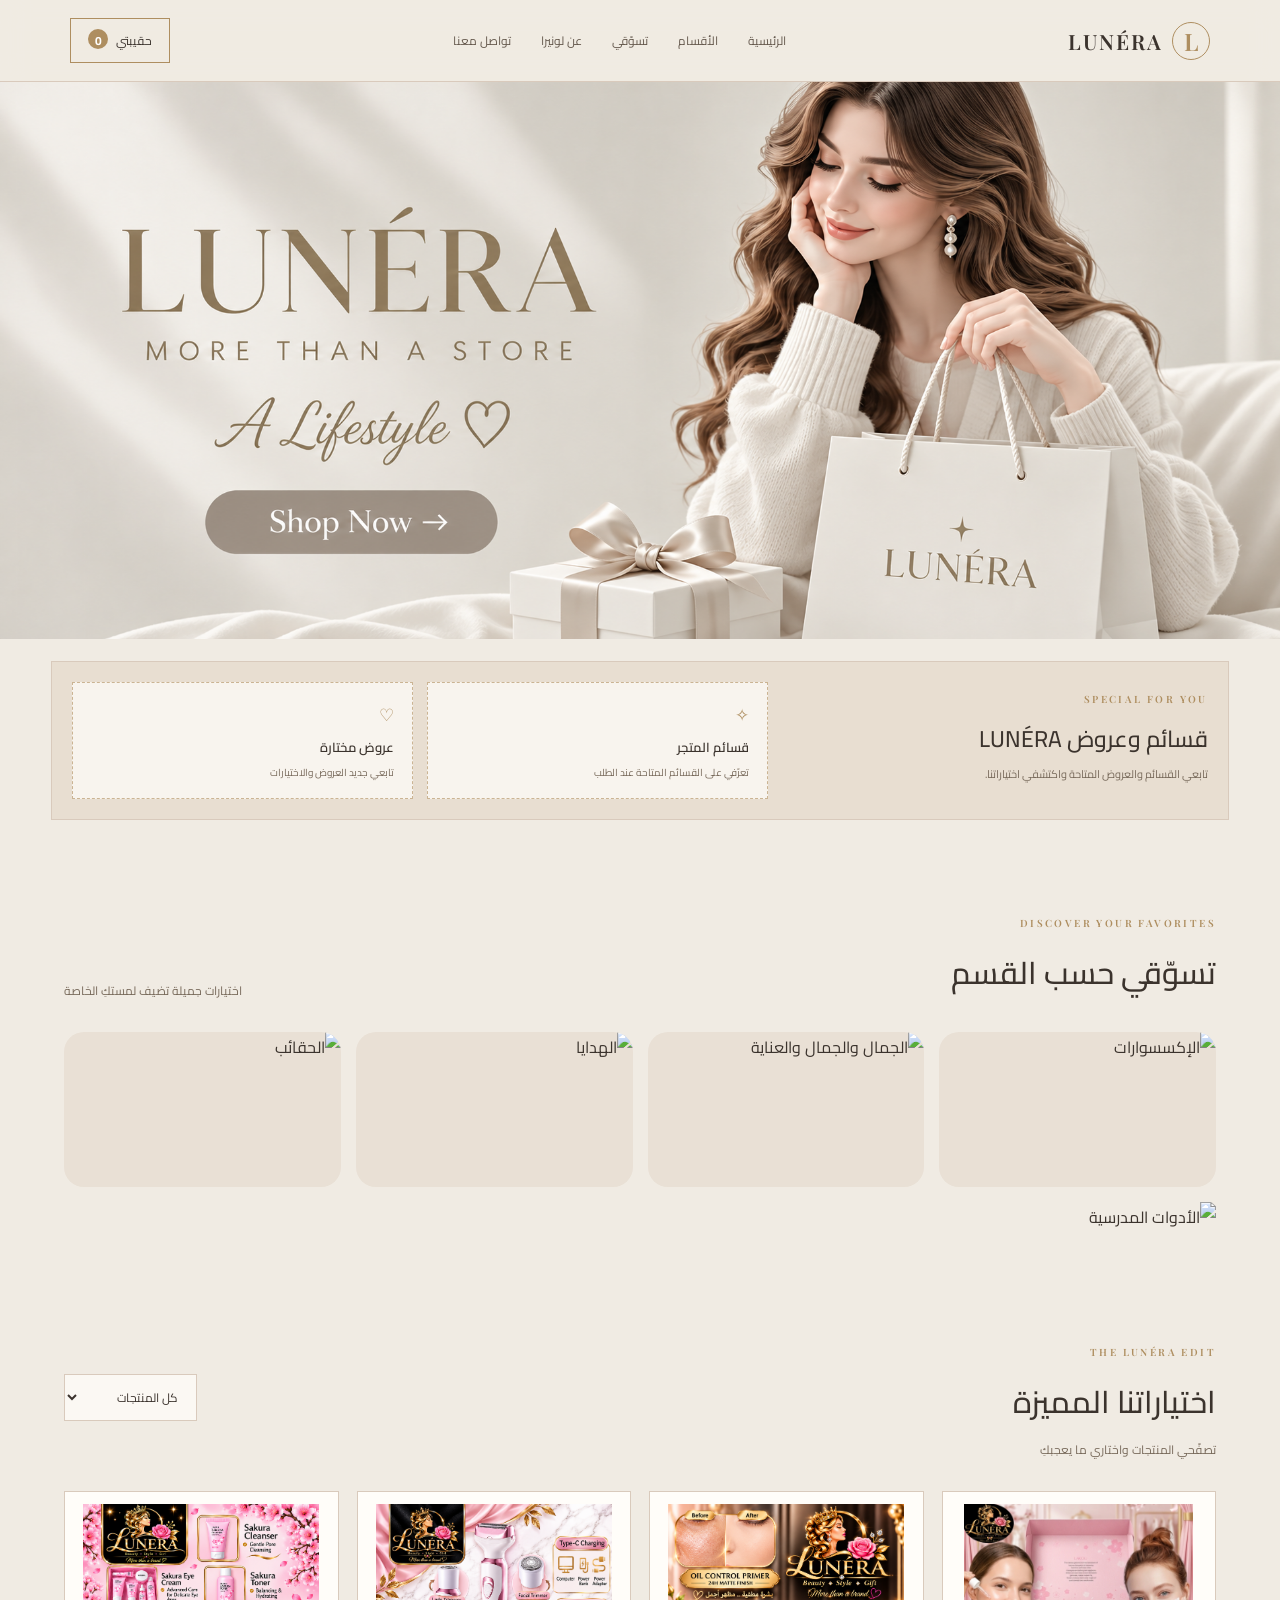
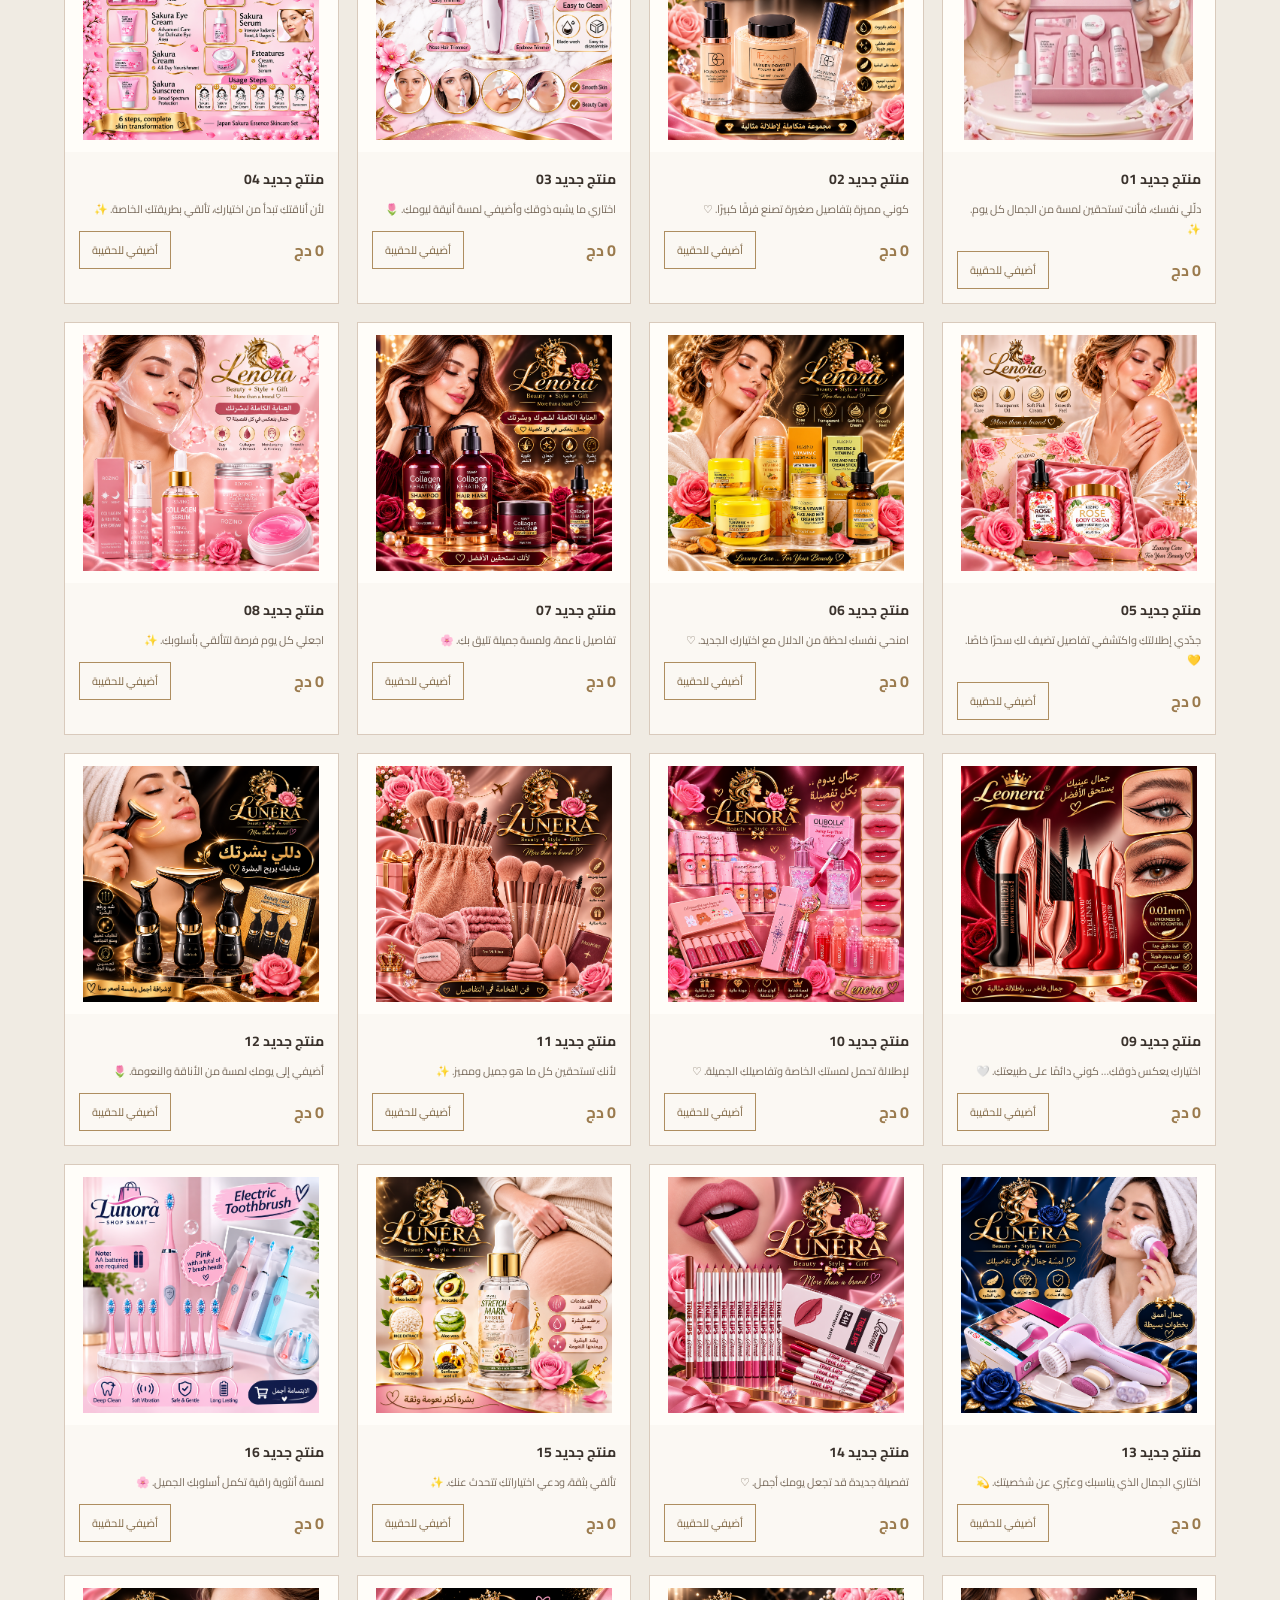
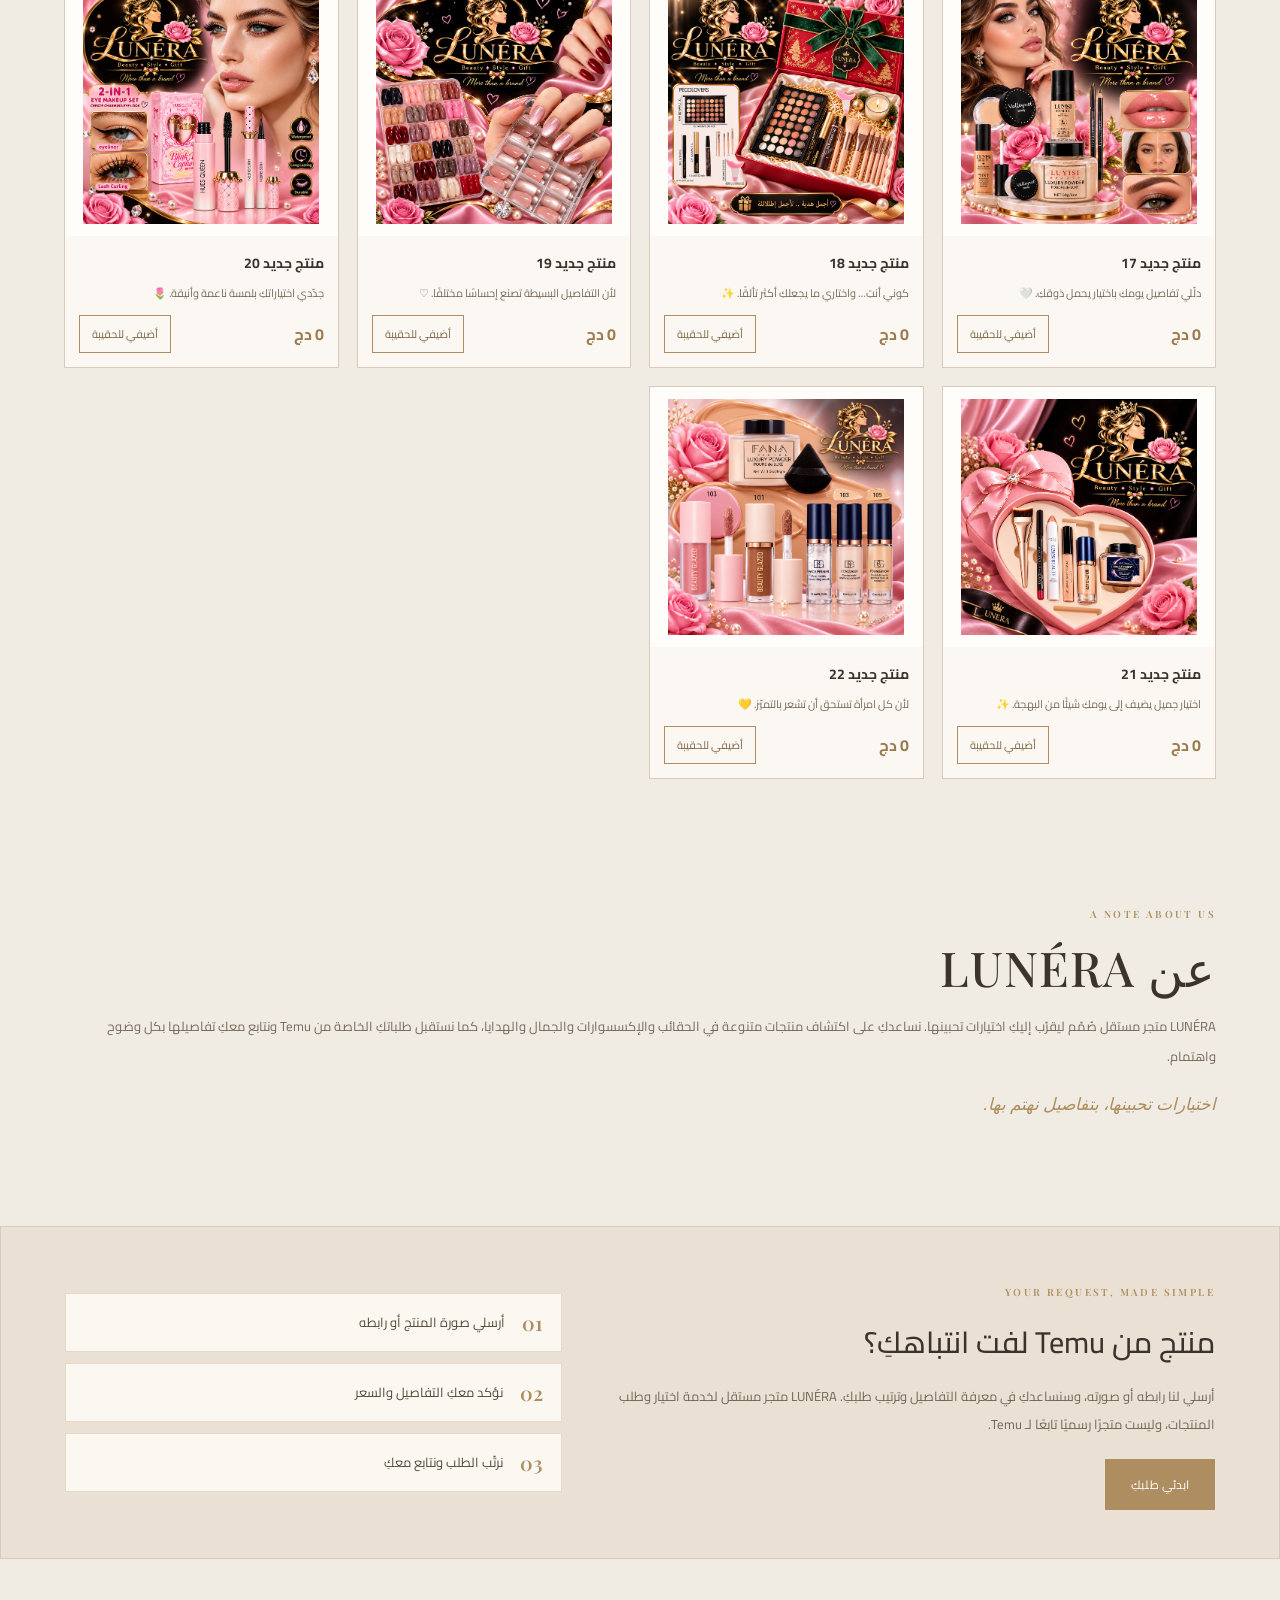
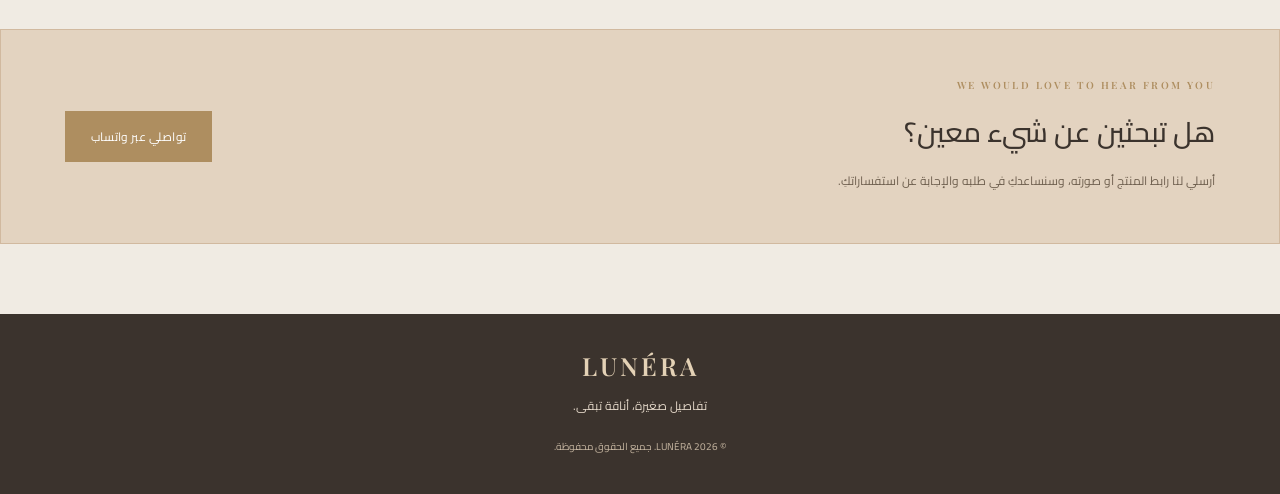
==== commit ae5ae918: "Use uploaded LUNÉRA hero reference image" ====
--- a/index.html
+++ b/index.html
@@ -2,30 +2,46 @@
 <html lang="ar" dir="rtl">
 <head>
 <meta charset="utf-8"><meta name="viewport" content="width=device-width,initial-scale=1">
-<meta name="theme-color" content="#071A3D"><meta name="description" content="LUNÉRA - الجمال، الهدايا والإكسسوارات">
+<meta name="theme-color" content="#f7f4ef">
+<meta name="description" content="LUNÉRA متجر مستقل يساعدكِ على اكتشاف وطلب اختيارات مميزة من Temu في الجمال والحقائب والإكسسوارات والهدايا.">
 <title>LUNÉRA | لونيرا</title>
-<link rel="preconnect" href="https://fonts.googleapis.com"><link href="https://fonts.googleapis.com/css2?family=Cairo:wght@400;500;600;700;800&family=Playfair+Display:wght@600;700&display=swap" rel="stylesheet">
-<link rel="stylesheet" href="style.css?v=20261104-temu-steps-compact">
-<link rel="stylesheet" href="luxury.css?v=20261108-hero-order-final">
-<style>.gift-special-note{grid-column:1/-1;margin:18px 0 4px;padding:20px 22px;border:1px solid rgba(198,160,91,.55);border-radius:16px;background:linear-gradient(135deg,rgba(255,255,255,.08),rgba(198,160,91,.08));color:inherit;line-height:1.9}.gift-special-note strong{display:block;color:#d8b879;margin-bottom:8px;font-size:1.05rem}.gift-special-note p{margin:5px 0}</style>
+<link rel="preconnect" href="https://fonts.googleapis.com">
+<link href="https://fonts.googleapis.com/css2?family=Cairo:wght@400;500;600;700;800&family=Playfair+Display:wght@500;600;700&display=swap" rel="stylesheet">
+<link rel="stylesheet" href="style.css?v=lunera-order-layout-live-01">
 </head>
 <body>
-<header class="topbar"><a class="brand" href="#home"><span class="crown">♛</span><span>LUNÉRA</span><small>لونيرا</small></a><nav><a href="#home">الرئيسية</a><a href="#categories">الأقسام</a><a href="#categories">المنتجات</a><a href="#contact">تواصل معنا</a></nav><button class="cart-btn" id="openCart">حقيبتي <b id="cartCount">0</b></button></header>
+<header class="topbar">
+  <a class="brand" href="#home" aria-label="LUNÉRA الرئيسية"><span class="brand-mark">L</span><span class="brand-name">LUNÉRA</span><small>اختيارات تليق بكِ</small></a>
+  <nav aria-label="القائمة الرئيسية"><a href="#home">الرئيسية</a><a href="#categories">الأقسام</a><a href="#products">تسوّقي</a><a href="#about">عن لونيرا</a><a href="#contact">تواصل معنا</a></nav>
+  <button class="cart-btn" id="openCart">حقيبتي <b id="cartCount">0</b></button>
+</header>
 <main id="home">
-<section class="hero"><img src="https://images.pexels.com/photos/14039947/pexels-photo-14039947.jpeg?auto=compress&cs=tinysrgb&w=1800&v=20261108" alt="امرأة أنيقة تحمل حقيبة بلون بيج في أجواء راقية وهادئة" loading="eager" fetchpriority="high"/></section>
-<section class="preorder-feature" aria-label="طريقة الطلب من LUNÉRA"><div class="preorder-topline"><span class="preorder-brand">LUNÉRA</span><span class="preorder-divider">✦</span><span class="temu-wordmark">Temu</span></div><span class="preorder-kicker">اختيارات مميزة • تُطلب خصيصًا لكِ</span><h2>اختاري ما تحبين… <em>ونطلبه لكِ</em></h2><p>منتجات مختارة من Temu، نوفرها لكِ حسب الطلب لتختاري ما يناسب ذوقكِ.</p><div class="preorder-steps"><span><b>1</b> اختاري المنتج</span><span><b>2</b> نؤكد السعر والمدة</span><span><b>3</b> نتابع طلبكِ</span></div><small>المنتجات تُطلب مسبقًا وليست متوفرة للتسليم الفوري. مدة الوصول تختلف حسب الشحن، ونؤكدها معكِ قبل تثبيت الطلب.</small></section>
-<div class="promise"><span>✧ منتجات مختارة بعناية</span><div class="promise-delivery"><span>♧ توصيل إلى 58 ولاية</span><a class="promise-cta" href="#products">اكتشفي مجموعتنا</a></div><span>♡ لأنك تستحقين الأفضل</span></div>
-<section class="section" id="categories"><div class="section-head"><div><span class="eyebrow">DISCOVER LUNÉRA</span><h2>تسوّقي حسب القسم</h2></div><p>اختاري القسم الذي تحبينه</p></div><div class="category-grid">
-<button class="category" data-category="الجمال والعناية"><div class="cat-art beauty"><img src="https://i.ibb.co/hRt98vjc/Picsart-26-11-08-15-50-30-032.jpg" alt="منتجات الجمال والعناية"></div><strong>الجمال والعناية</strong><small>اكتشفي منتجات الجمال</small></button>
-<button class="category" data-category="الإكسسوارات"><div class="cat-art accessories"><img src="https://i.ibb.co/6cHGXTdV/Picsart-26-11-08-15-51-07-631.jpg" alt="الإكسسوارات"></div><strong>الإكسسوارات</strong><small>تفاصيل تكمل أناقتك</small></button>
-<button class="category" data-category="الهدايا"><div class="cat-art gifts"><img src="https://i.ibb.co/CLy6m0S/Picsart-26-11-08-15-51-40-936.jpg" alt="الهدايا"></div><strong>الهدايا</strong><small>لحظات تستحق الاحتفال</small></button>
-<button class="category" data-category="الحقائب"><div class="cat-art bags"><img src="https://i.ibb.co/LXPQK1S2/Picsart-26-11-08-15-52-11-140.jpg" alt="الحقائب"></div><strong>الحقائب</strong><small>اختاري حقيبتكِ الأنيقة</small></button>
-<button class="category category-wide" data-category="مستلزمات الدراسة"><div class="cat-art study"><img src="https://i.ibb.co/TMfzV0S5/Picsart-26-11-08-15-52-43-314.jpg" alt="مستلزمات الدراسة"></div><strong>مستلزمات الدراسة</strong><small>كل ما يلهمكِ للدراسة والتنظيم</small></button>
-</div></section>
-<section class="section products-section" id="products" hidden><div class="section-head"><div><div class="collection-heading"><span class="eyebrow">OUR COLLECTION</span><h2 id="collectionTitle">منتجات القسم</h2><button type="button" id="backToCategories" class="back-categories">← العودة إلى الأقسام</button></div></div><select id="filterCategory" aria-label="تصفية المنتجات"><option value="الكل">كل المنتجات</option><option>الجمال والعناية</option><option>الإكسسوارات</option><option>الهدايا</option><option>مستلزمات الدراسة</option><option>الحقائب</option></select></div><div id="productGrid" class="product-grid"><div class="empty-state">قريبًا ستجدين هنا تشكيلتنا المختارة من LUNÉRA ♡</div></div></section>
-<section class="contact" id="contact"><div><span class="eyebrow">WE ARE HERE FOR YOU</span><h2>يسعدنا تواصلك معنا</h2><p>للاستفسار عن المنتجات والطلبات، راسلينا عبر واتساب.</p></div><a id="contactWhatsApp" class="gold-btn" href="#">تواصلي عبر واتساب</a></section>
+<section class="hero-banner" aria-label="واجهة LUNÉRA"><img src="LUNERA-HERO-REFERENCE-2026.png" alt="واجهة LUNÉRA الرئيسية"><a class="hero-shop-link" href="#categories" aria-label="تسوّقي الآن">تسوّقي الآن</a></section>
+<section class="coupon-strip" aria-label="قسائم وعروض LUNÉRA"><div class="coupon-intro"><span class="eyebrow">SPECIAL FOR YOU</span><h2>قسائم وعروض LUNÉRA</h2><p>تابعي القسائم والعروض المتاحة واكتشفي اختياراتنا.</p></div><div class="coupon-card"><span>✧</span><strong>قسائم المتجر</strong><small>تعرّفي على القسائم المتاحة عند الطلب</small></div><div class="coupon-card"><span>♡</span><strong>عروض مختارة</strong><small>تابعي جديد العروض والاختيارات</small></div></section>
+<section class="section categories-section" id="categories">
+  <div class="section-head"><div><span class="eyebrow">DISCOVER YOUR FAVORITES</span><h2>تسوّقي حسب القسم</h2></div><p>اختيارات جميلة تضيف لمستكِ الخاصة</p></div>
+  <div class="category-grid category-banners">
+    <button class="category" data-category="الإكسسوارات"><div class="cat-art"><img src="https://i.ibb.co/6cHGXTdV/Picsart-26-11-08-15-51-07-631.jpg" alt="الإكسسوارات"></div></button>
+    <button class="category" data-category="الجمال والعناية"><div class="cat-art"><img src="https://i.ibb.co/hRt98vjc/Picsart-26-11-08-15-50-30-032.jpg" alt="الجمال والجمال والعناية"></div></button>
+    <button class="category" data-category="الهدايا"><div class="cat-art"><img src="https://i.ibb.co/CLy6m0S/Picsart-26-11-08-15-51-40-936.jpg" alt="الهدايا"></div></button>
+    <button class="category" data-category="الحقائب"><div class="cat-art"><img src="https://i.ibb.co/LXPQK1S2/Picsart-26-11-08-15-52-11-140.jpg" alt="الحقائب"></div></button>
+    <button class="category category-wide" data-category="الأدوات المدرسية"><div class="cat-art"><img src="https://i.ibb.co/TMfzV0S5/Picsart-26-11-08-15-52-43-314.jpg" alt="الأدوات المدرسية"></div></button>
+  </div>
+</section>
+<section class="section products-section" id="products">
+  <div class="section-head products-head"><div><span class="eyebrow">THE LUNÉRA EDIT</span><h2>اختياراتنا المميزة</h2><p>تصفّحي المنتجات واختاري ما يعجبكِ</p></div><select id="filterCategory" aria-label="تصفية المنتجات"><option value="الكل">كل المنتجات</option><option>الحقائب</option><option>الإكسسوارات</option><option>الجمال والعناية</option><option>الهدايا</option><option>منتجات جديدة</option><option>الأدوات المدرسية</option></select></div>
+  <div id="productGrid" class="product-grid"><div class="empty-state">قريبًا ستجدين هنا تشكيلتنا المختارة من LUNÉRA ♡</div></div>
+</section>
+<section class="about-section" id="about">
+  <div class="about-copy"><span class="eyebrow">A NOTE ABOUT US</span><h2>عن LUNÉRA</h2><p>LUNÉRA متجر مستقل صُمّم ليقرّب إليكِ اختيارات تحبينها. نساعدكِ على اكتشاف منتجات متنوعة في الحقائب والإكسسوارات والجمال والهدايا، كما نستقبل طلباتكِ الخاصة من Temu ونتابع معكِ تفاصيلها بكل وضوح واهتمام.</p><p class="about-signature">اختيارات تحبينها، بتفاصيل نهتم بها.</p></div>
+</section>
+<section class="how-to-order" id="how-to-order">
+  <div class="order-copy"><span class="eyebrow">YOUR REQUEST, MADE SIMPLE</span><h2>منتج من Temu لفت انتباهكِ؟</h2><p>أرسلي لنا رابطه أو صورته، وسنساعدكِ في معرفة التفاصيل وترتيب طلبكِ. LUNÉRA متجر مستقل لخدمة اختيار وطلب المنتجات، وليست متجرًا رسميًا تابعًا لـ Temu.</p><a class="gold-btn" href="#contact">ابدئي طلبكِ</a></div>
+  <div class="order-steps"><div><b>01</b><span>أرسلي صورة المنتج أو رابطه</span></div><div><b>02</b><span>نؤكد معكِ التفاصيل والسعر</span></div><div><b>03</b><span>نرتّب الطلب ونتابع معكِ</span></div></div>
+</section>
+<section class="contact" id="contact"><div><span class="eyebrow">WE WOULD LOVE TO HEAR FROM YOU</span><h2>هل تبحثين عن شيء معين؟</h2><p>أرسلي لنا رابط المنتج أو صورته، وسنساعدكِ في طلبه والإجابة عن استفساراتكِ.</p></div><a id="contactWhatsApp" class="gold-btn" href="#">تواصلي عبر واتساب</a></section>
 </main>
-<footer><div class="footer-brand">♛ LUNÉRA</div><p>جمالك يبدأ من لونيرا ♡</p><small>© <span id="year"></span> LUNÉRA. جميع الحقوق محفوظة.</small></footer>
+<footer><div class="footer-brand">LUNÉRA</div><p>تفاصيل صغيرة، أناقة تبقى.</p><small>© <span id="year"></span> LUNÉRA. جميع الحقوق محفوظة.</small></footer>
 <div class="overlay" id="cartOverlay"><aside class="cart-panel"><div class="cart-head"><h3>حقيبة التسوق</h3><button id="closeCart" aria-label="إغلاق">×</button></div><div id="cartItems" class="cart-items"><p class="muted">حقيبتك فارغة حاليًا.</p></div><div class="cart-total"><span>المجموع</span><strong id="cartTotal">0 دج</strong></div><form id="checkoutForm"><input id="customerName" placeholder="الاسم الكامل" required><input id="customerPhone" placeholder="رقم الهاتف" inputmode="tel" required><select id="customerWilaya" required><option value="">اختاري الولاية</option></select><textarea id="customerAddress" placeholder="العنوان بالتفصيل" required></textarea><button class="gold-btn full" type="submit">إرسال الطلب عبر واتساب</button></form></aside></div>
 <script src="store.js"></script>
 </body></html>
--- a/style.css
+++ b/style.css
@@ -133,3 +133,104 @@
  .category-banners{grid-template-columns:repeat(2,minmax(0,1fr))!important}
  .category-banners>.category-wide{grid-column:1/-1!important}
 }
+
+
+/* LUNÉRA final storefront image/layout correction */
+.hero-banner{
+  width:100%;
+  max-width:1500px;
+  margin:0 auto;
+  height:auto!important;
+  max-height:none!important;
+  overflow:hidden;
+  background:#EAE0D4!important;
+}
+.hero-banner>img{
+  display:block!important;
+  width:100%!important;
+  height:auto!important;
+  max-height:none!important;
+  aspect-ratio:auto!important;
+  object-fit:contain!important;
+  object-position:center!important;
+}
+.coupon-strip{
+  width:calc(100% - 8%);
+  max-width:1380px;
+  margin:22px auto 8px!important;
+  padding:20px!important;
+  grid-template-columns:minmax(0,1.25fr) repeat(2,minmax(0,1fr))!important;
+  align-items:stretch!important;
+  overflow:visible!important;
+}
+.coupon-intro,.coupon-card{
+  min-width:0!important;
+  height:auto!important;
+  min-height:104px!important;
+  max-height:none!important;
+  overflow:visible!important;
+}
+.coupon-card{
+  padding:16px 18px!important;
+  justify-content:center!important;
+  white-space:normal!important;
+}
+.coupon-card strong,.coupon-card small{
+  display:block!important;
+  overflow:visible!important;
+  white-space:normal!important;
+  overflow-wrap:anywhere!important;
+}
+.category-banners{
+  grid-template-columns:repeat(4,minmax(0,1fr))!important;
+  align-items:start!important;
+}
+.category-banners>.category{min-width:0!important}
+.category-banners>.category-wide{grid-column:1/-1!important}
+.category-banners>.category .cat-art{
+  height:auto!important;
+  min-height:0!important;
+  aspect-ratio:570/320!important;
+  overflow:hidden!important;
+}
+.category-banners>.category .cat-art img{
+  display:block!important;
+  width:100%!important;
+  height:100%!important;
+  min-height:0!important;
+  object-fit:contain!important;
+  object-position:center!important;
+}
+.category-banners>.category-wide .cat-art{
+  height:auto!important;
+  min-height:0!important;
+  aspect-ratio:auto!important;
+  overflow:visible!important;
+}
+.category-banners>.category-wide .cat-art img{
+  height:auto!important;
+  min-height:0!important;
+  max-height:none!important;
+  aspect-ratio:auto!important;
+  object-fit:contain!important;
+}
+@media(max-width:900px){
+  .category-banners{grid-template-columns:repeat(2,minmax(0,1fr))!important}
+}
+@media(max-width:650px){
+  .hero-banner>img{height:auto!important;max-height:none!important;object-fit:contain!important}
+  .coupon-strip{
+    width:92%!important;
+    margin:12px auto 0!important;
+    padding:14px 12px!important;
+    grid-template-columns:repeat(2,minmax(0,1fr))!important;
+    gap:9px!important;
+  }
+  .coupon-intro{grid-column:1/-1!important}
+  .coupon-card{min-height:92px!important;padding:11px!important}
+  .category-banners{grid-template-columns:repeat(2,minmax(0,1fr))!important;gap:10px!important}
+  .category-banners>.category-wide{grid-column:1/-1!important}
+  .category-banners>.category .cat-art{aspect-ratio:1/1.08!important}
+  .category-banners>.category-wide .cat-art{aspect-ratio:auto!important}
+  .category-banners>.category-wide .cat-art img{height:auto!important}
+}
